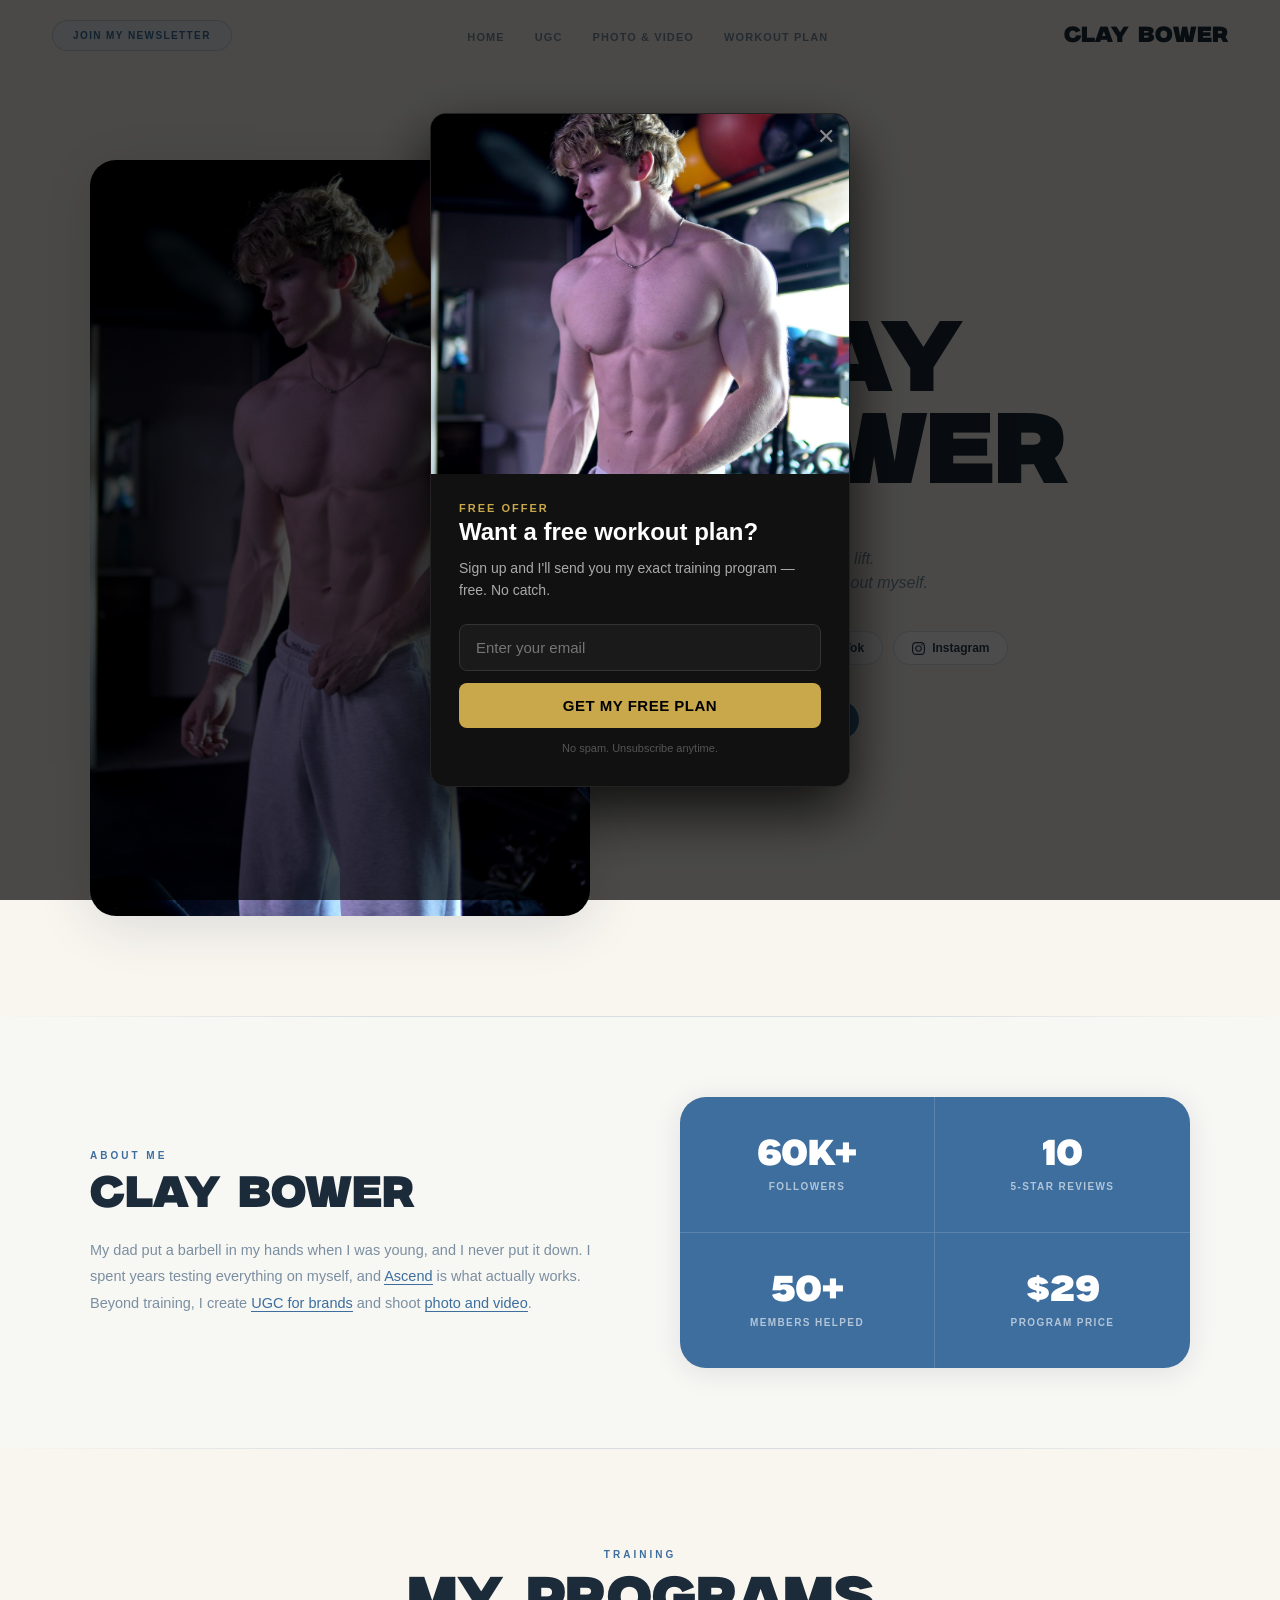
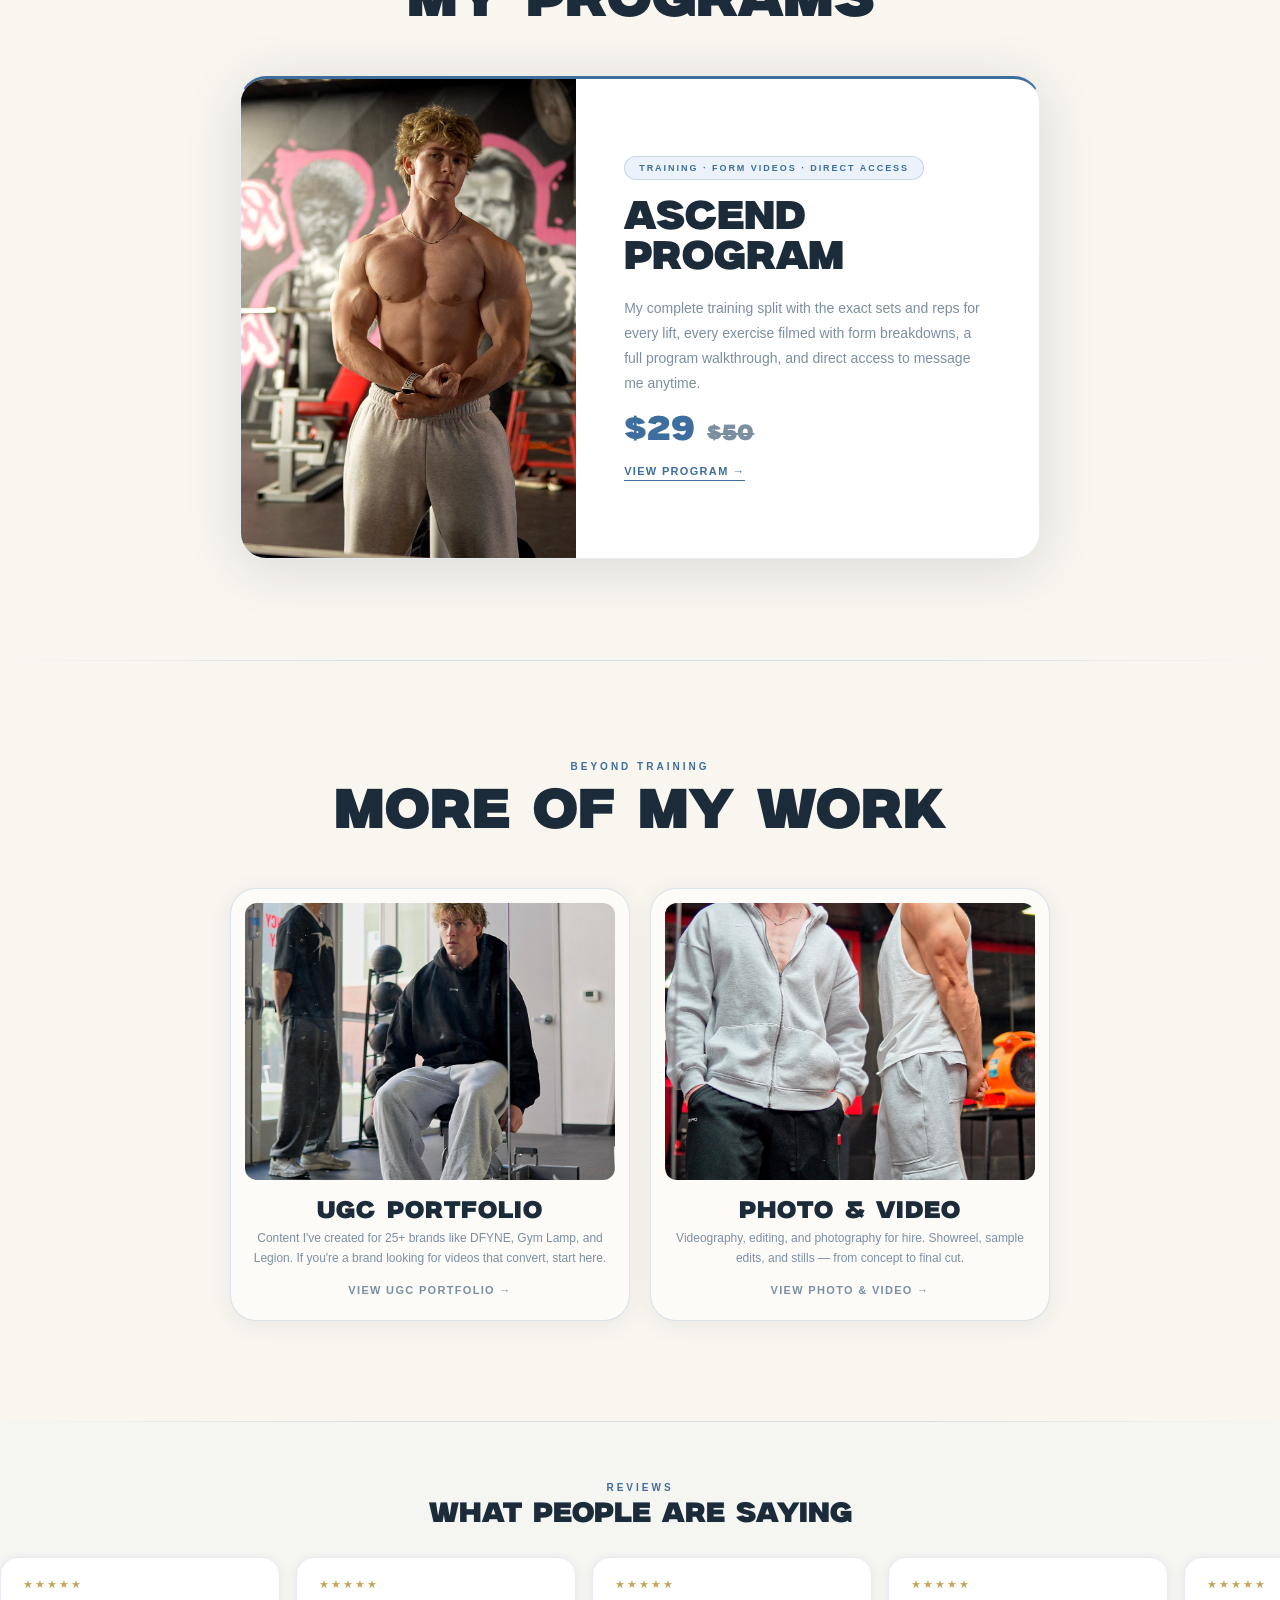
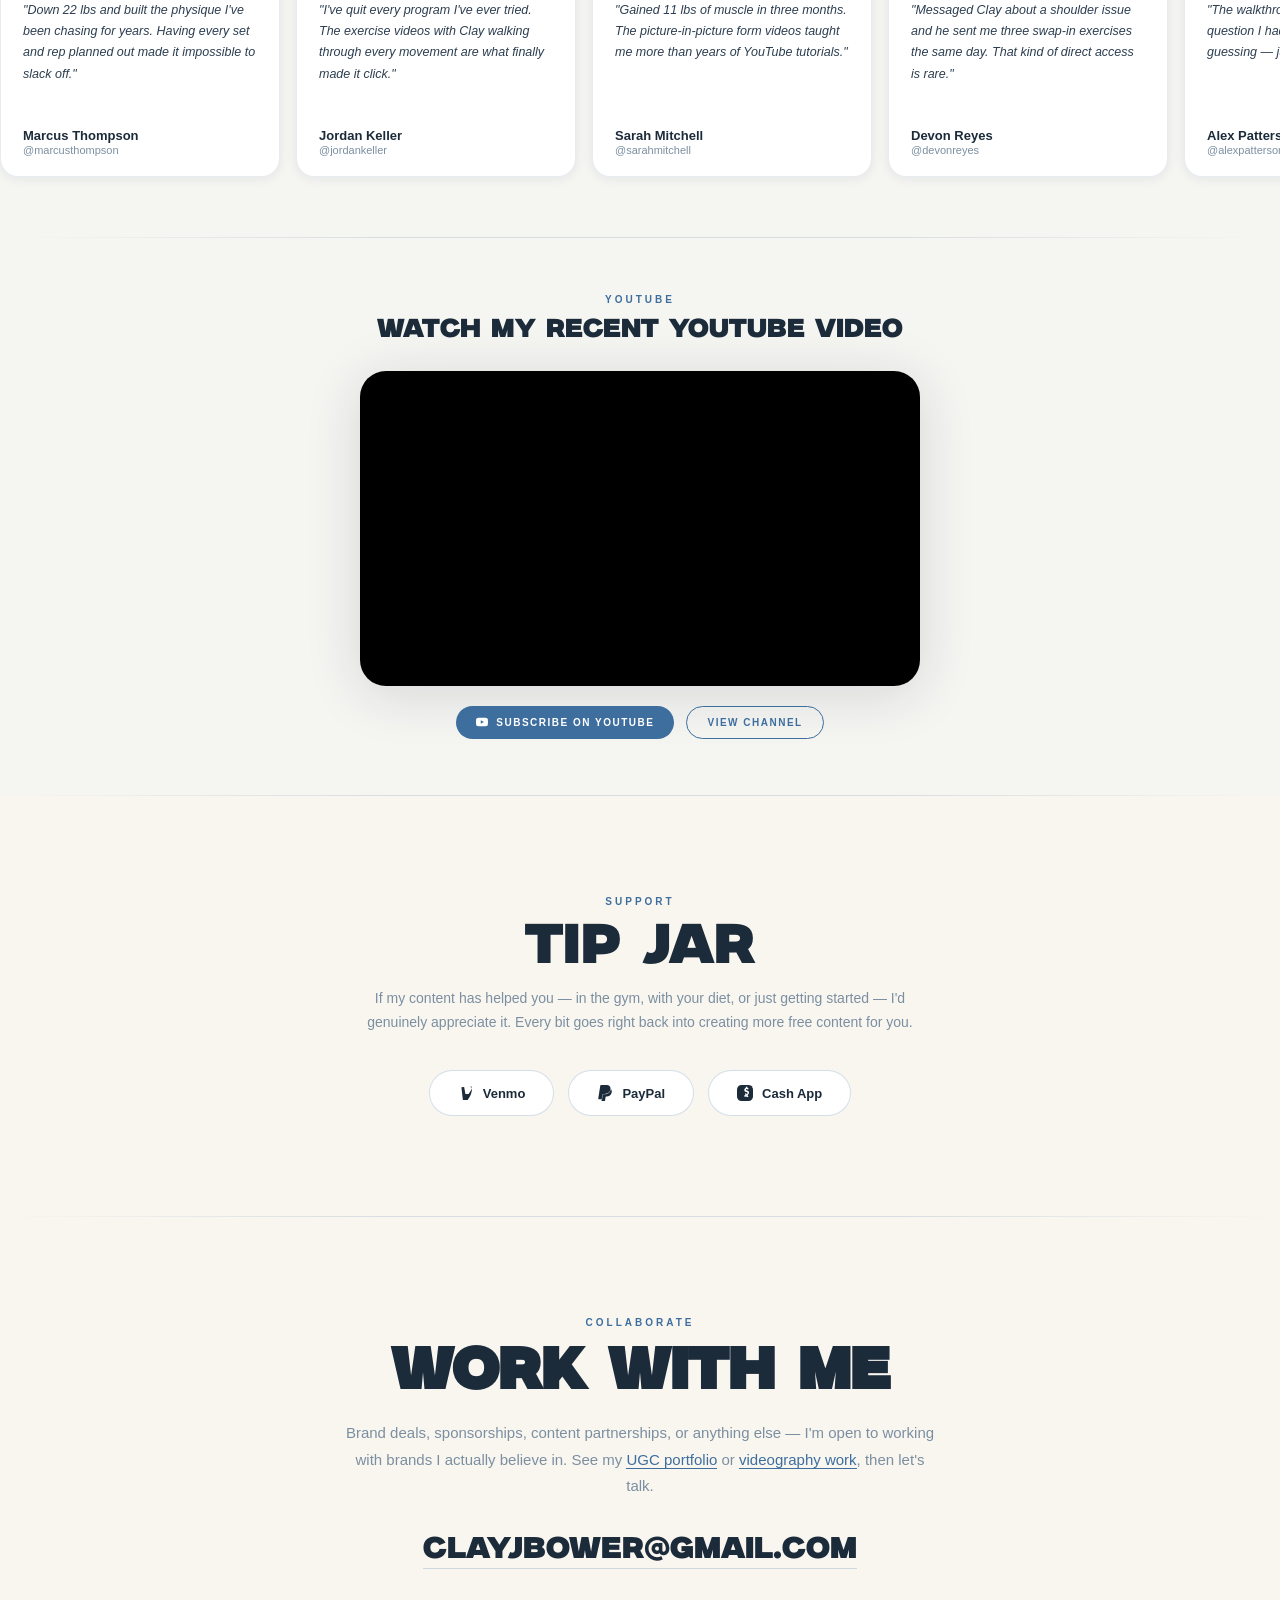
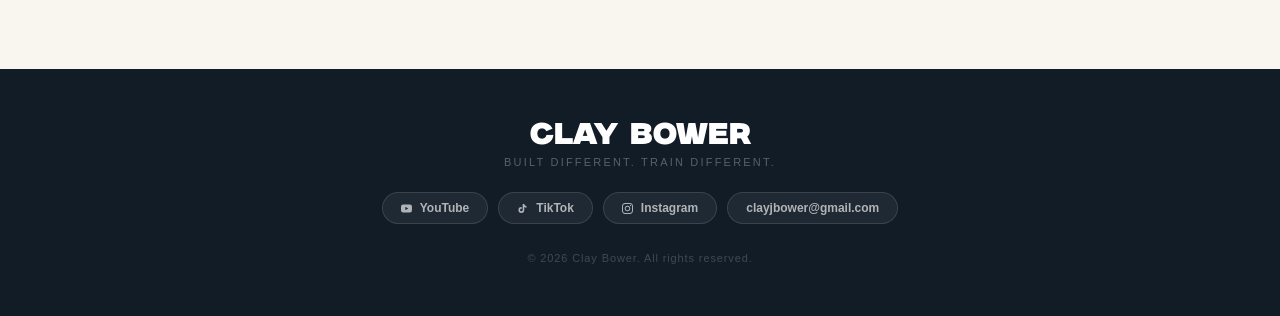
==== index.html @ e4134022 "Simplify homepage nav to page links and showcase side pages - Nav is now 4 unambiguous page links: H" ====
<!DOCTYPE html>
<html lang="en">
<head>
  <!-- Google tag (gtag.js) -->
  <script async src="https://www.googletagmanager.com/gtag/js?id=G-HXP9KEQV2J"></script>
  <script>
    window.dataLayer = window.dataLayer || [];
    function gtag(){dataLayer.push(arguments);}
    gtag('js', new Date());
    gtag('config', 'G-HXP9KEQV2J');
  </script>
  <meta charset="UTF-8" />
  <meta name="viewport" content="width=device-width, initial-scale=1.0" />
  <title>Clay Bower</title>
  <link rel="stylesheet" href="css/home.css" />
  <!-- Umami Analytics — tracks visitors for the Mission Control dashboard -->
  <script defer src="https://cloud.umami.is/script.js" data-website-id="47e87197-86d9-484c-b3bd-1bc6d7f58949"></script>
</head>
<body>

<!-- ══ NEWSLETTER MODAL ══ -->
<div class="modal-overlay" id="newsletter-modal">
  <div class="modal">
    <span class="modal-close" id="modal-close">&times;</span>
    <h3>Join the List</h3>
    <p>Get training tips, program updates, and early access to everything I drop — straight to your inbox.</p>
    <form class="modal-form" id="newsletter-form">
      <input type="text" id="nl-name" placeholder="First name" required />
      <input type="email" id="nl-email" placeholder="Email address" required />
      <button type="submit" class="btn" id="nl-btn">Subscribe Free</button>
    </form>
  </div>
</div>

<!-- ══ NAV ══ -->
<nav id="nav">
  <button class="nav-newsletter" id="newsletter-btn">Join My Newsletter</button>
  <ul class="nav-links" id="nav-links">
    <li><a href="index.html">Home</a></li>
    <li><a href="ugc.html">UGC</a></li>
    <li><a href="work.html">Photo &amp; Video</a></li>
    <li><a href="ascend.html">Workout Plan</a></li>
  </ul>
  <a href="index.html" class="nav-logo">Clay Bower</a>
  <button class="nav-hamburger" id="nav-hamburger" aria-label="Menu">
    <span></span><span></span><span></span>
  </button>
</nav>

<!-- ══ HERO ══ -->
<section id="hero">
  <div class="hero-grid">

    <div class="hero-photo-wrap" id="hero-photo-wrap">
      <div class="hero-photo" id="hero-photo">
        <img src="images/clay-portrait.jpeg" alt="Clay Bower" />
      </div>
    </div>

    <div class="hero-text">
      <h1 class="hero-name">Clay<br>Bower</h1>
      <div class="hero-divider"></div>
      <p class="hero-tagline"><em>My dad taught me how to lift.<br>Everything else, I figured out myself.</em></p>
      <div class="hero-socials">
        <a href="https://youtube.com/@clayjbower" class="social-pill" target="_blank" rel="noopener">
          <svg width="13" height="13" fill="currentColor" viewBox="0 0 24 24"><path d="M23.498 6.186a3.016 3.016 0 0 0-2.122-2.136C19.505 3.545 12 3.545 12 3.545s-7.505 0-9.377.505A3.017 3.017 0 0 0 .502 6.186C0 8.07 0 12 0 12s0 3.93.502 5.814a3.016 3.016 0 0 0 2.122 2.136c1.871.505 9.376.505 9.376.505s7.505 0 9.377-.505a3.015 3.015 0 0 0 2.122-2.136C24 15.93 24 12 24 12s0-3.93-.502-5.814zM9.545 15.568V8.432L15.818 12l-6.273 3.568z"/></svg>
          YouTube
        </a>
        <a href="https://tiktok.com/@clayjbower" class="social-pill" target="_blank" rel="noopener">
          <svg width="13" height="13" fill="currentColor" viewBox="0 0 24 24"><path d="M19.59 6.69a4.83 4.83 0 0 1-3.77-4.25V2h-3.45v13.67a2.89 2.89 0 0 1-2.88 2.5 2.89 2.89 0 0 1-2.89-2.89 2.89 2.89 0 0 1 2.89-2.89c.28 0 .54.04.79.1V9.01a6.32 6.32 0 0 0-.79-.05 6.34 6.34 0 0 0-6.34 6.34 6.34 6.34 0 0 0 6.34 6.34 6.34 6.34 0 0 0 6.33-6.34V8.69a8.18 8.18 0 0 0 4.78 1.52V6.78a4.85 4.85 0 0 1-1.01-.09z"/></svg>
          TikTok
        </a>
        <a href="https://instagram.com/clayb0wer" class="social-pill" target="_blank" rel="noopener">
          <svg width="13" height="13" fill="currentColor" viewBox="0 0 24 24"><path d="M12 2.163c3.204 0 3.584.012 4.85.07 3.252.148 4.771 1.691 4.919 4.919.058 1.265.069 1.645.069 4.849 0 3.205-.012 3.584-.069 4.849-.149 3.225-1.664 4.771-4.919 4.919-1.266.058-1.644.07-4.85.07-3.204 0-3.584-.012-4.849-.07-3.26-.149-4.771-1.699-4.919-4.92-.058-1.265-.07-1.644-.07-4.849 0-3.204.013-3.583.07-4.849.149-3.227 1.664-4.771 4.919-4.919 1.266-.057 1.645-.069 4.849-.069zm0-2.163c-3.259 0-3.667.014-4.947.072-4.358.2-6.78 2.618-6.98 6.98-.059 1.281-.073 1.689-.073 4.948 0 3.259.014 3.668.072 4.948.2 4.358 2.618 6.78 6.98 6.98 1.281.058 1.689.072 4.948.072 3.259 0 3.668-.014 4.948-.072 4.354-.2 6.782-2.618 6.979-6.98.059-1.28.073-1.689.073-4.948 0-3.259-.014-3.667-.072-4.947-.196-4.354-2.617-6.78-6.979-6.98-1.281-.059-1.69-.073-4.949-.073zm0 5.838c-3.403 0-6.162 2.759-6.162 6.162s2.759 6.163 6.162 6.163 6.162-2.759 6.162-6.163c0-3.403-2.759-6.162-6.162-6.162zm0 10.162c-2.209 0-4-1.791-4-4 0-2.209 1.791-4 4-4s4 1.791 4 4c0 2.21-1.791 4-4 4zm6.406-11.845c-.796 0-1.441.645-1.441 1.44s.645 1.44 1.441 1.44c.795 0 1.439-.645 1.439-1.44s-.644-1.44-1.439-1.44z"/></svg>
          Instagram
        </a>
      </div>
      <a href="ascend.html" class="btn">View My Program</a>
    </div>

  </div>
</section>

<!-- ══ ABOUT ══ -->
<hr class="section-divider" />
<section id="about">
  <div class="about-inner">
    <!-- Left: text -->
    <div>
      <p class="eyebrow">About Me</p>
      <h2 class="section-title">Clay Bower</h2>
      <p class="about-body">
        My dad put a barbell in my hands when I was young, and I never put it down. I spent years testing everything on myself, and <a href="ascend.html" style="color:var(--blue);border-bottom:1px solid var(--blue);">Ascend</a> is what actually works. Beyond training, I create <a href="ugc.html" style="color:var(--blue);border-bottom:1px solid var(--blue);">UGC for brands</a> and shoot <a href="work.html" style="color:var(--blue);border-bottom:1px solid var(--blue);">photo and video</a>.
      </p>
    </div>
    <!-- Right: stats card -->
    <div class="stats-card-2x2">
      <div class="stat-item">
        <div class="stat-num">60K+</div>
        <div class="stat-label">Followers</div>
      </div>
      <div class="stat-item">
        <div class="stat-num">10</div>
        <div class="stat-label">5-Star Reviews</div>
      </div>
      <div class="stat-item">
        <div class="stat-num">50+</div>
        <div class="stat-label">Members Helped</div>
      </div>
      <div class="stat-item">
        <div class="stat-num">$29</div>
        <div class="stat-label">Program Price</div>
      </div>
    </div>
  </div>
</section>

<hr class="section-divider" />
<!-- ══ PROGRAMS ══ -->
<section id="programs">
  <div class="section-header">
    <p class="eyebrow">Training</p>
    <h2 class="section-title">My Programs</h2>
  </div>

  <a href="ascend.html" class="program-card" id="program-card">
    <div class="program-card-img">
      <img src="images/clay-program.jpeg" alt="Ascend Program" />
    </div>
    <div class="program-card-body">
      <span class="program-badge">Training · Form Videos · Direct Access</span>
      <div class="program-name">Ascend<br>Program</div>
      <p class="program-desc">My complete training split with the exact sets and reps for every lift, every exercise filmed with form breakdowns, a full program walkthrough, and direct access to message me anytime.</p>
      <div class="program-pricing">
        <span class="program-price-new">$29</span>
        <span class="program-price-old">$50</span>
      </div>
      <span class="program-cta-link">View Program →</span>
    </div>
  </a>
</section>

<hr class="section-divider" />
<!-- ══ MORE OF MY WORK (side pages) ══ -->
<section id="codes">
  <div class="section-header">
    <p class="eyebrow">Beyond Training</p>
    <h2 class="section-title">More Of My Work</h2>
  </div>

  <div class="codes-grid">
    <a href="ugc.html" class="code-card">
      <div class="code-card-photo" style="aspect-ratio: 4 / 3; overflow: hidden;">
        <img src="images/clay-dfyne.jpeg" alt="UGC content for brands" style="height: 100%; object-fit: cover;" />
      </div>
      <div class="code-card-body">
        <div class="code-brand">UGC Portfolio</div>
        <p class="code-desc">Content I've created for 25+ brands like DFYNE, Gym Lamp, and Legion. If you're a brand looking for videos that convert, start here.</p>
        <span class="code-shop-link">View UGC Portfolio →</span>
      </div>
    </a>

    <a href="work.html" class="code-card">
      <div class="code-card-photo" style="aspect-ratio: 4 / 3; overflow: hidden;">
        <img src="images/still-09.jpg" alt="Photography and video editing" style="height: 100%; object-fit: cover;" />
      </div>
      <div class="code-card-body">
        <div class="code-brand">Photo &amp; Video</div>
        <p class="code-desc">Videography, editing, and photography for hire. Showreel, sample edits, and stills — from concept to final cut.</p>
        <span class="code-shop-link">View Photo &amp; Video →</span>
      </div>
    </a>
  </div>
</section>

<hr class="section-divider" />
<!-- ══ TESTIMONIALS ══ -->
<section id="testimonials">
  <div class="testimonials-header">
    <p class="eyebrow">Reviews</p>
    <h2 class="section-title">What People Are Saying</h2>
  </div>

  <div class="testi-track">
    <div class="testi-card">
      <div class="testi-stars">★★★★★</div>
      <p class="testi-text">"Down 22 lbs and built the physique I've been chasing for years. Having every set and rep planned out made it impossible to slack off."</p>
      <div class="testi-author">
        <div>
          <div class="testi-name">Marcus Thompson</div>
          <div class="testi-handle">@marcusthompson</div>
        </div>
      </div>
    </div>
    <div class="testi-card">
      <div class="testi-stars">★★★★★</div>
      <p class="testi-text">"I've quit every program I've ever tried. The exercise videos with Clay walking through every movement are what finally made it click."</p>
      <div class="testi-author">
        <div>
          <div class="testi-name">Jordan Keller</div>
          <div class="testi-handle">@jordankeller</div>
        </div>
      </div>
    </div>
    <div class="testi-card">
      <div class="testi-stars">★★★★★</div>
      <p class="testi-text">"Gained 11 lbs of muscle in three months. The picture-in-picture form videos taught me more than years of YouTube tutorials."</p>
      <div class="testi-author">
        <div>
          <div class="testi-name">Sarah Mitchell</div>
          <div class="testi-handle">@sarahmitchell</div>
        </div>
      </div>
    </div>
    <div class="testi-card">
      <div class="testi-stars">★★★★★</div>
      <p class="testi-text">"Messaged Clay about a shoulder issue and he sent me three swap-in exercises the same day. That kind of direct access is rare."</p>
      <div class="testi-author">
        <div>
          <div class="testi-name">Devon Reyes</div>
          <div class="testi-handle">@devonreyes</div>
        </div>
      </div>
    </div>
    <div class="testi-card">
      <div class="testi-stars">★★★★★</div>
      <p class="testi-text">"The walkthrough video answered every question I had before I even started. No guessing — just execute the plan."</p>
      <div class="testi-author">
        <div>
          <div class="testi-name">Alex Patterson</div>
          <div class="testi-handle">@alexpatterson</div>
        </div>
      </div>
    </div>
    <div class="testi-card">
      <div class="testi-stars">★★★★★</div>
      <p class="testi-text">"Best money I've spent on fitness. The split is dialed in and the form videos make it bulletproof. My lifts went up every week."</p>
      <div class="testi-author">
        <div>
          <div class="testi-name">Brittany Walsh</div>
          <div class="testi-handle">@brittanywalsh</div>
        </div>
      </div>
    </div>
    <div class="testi-card">
      <div class="testi-stars">★★★★★</div>
      <p class="testi-text">"Followed it for 8 weeks and my friends wouldn't stop asking what changed. The structure is what made the difference."</p>
      <div class="testi-author">
        <div>
          <div class="testi-name">Tyler Sanders</div>
          <div class="testi-handle">@tylersanders</div>
        </div>
      </div>
    </div>
    <div class="testi-card">
      <div class="testi-stars">★★★★★</div>
      <p class="testi-text">"Clear, simple, effective. Knowing exactly what sets and reps to hit each session removed every excuse I used to make."</p>
      <div class="testi-author">
        <div>
          <div class="testi-name">Nate Hollis</div>
          <div class="testi-handle">@natehollis</div>
        </div>
      </div>
    </div>
    <!-- Duplicate for seamless loop -->
    <div class="testi-card">
      <div class="testi-stars">★★★★★</div>
      <p class="testi-text">"Down 22 lbs and built the physique I've been chasing for years. Having every set and rep planned out made it impossible to slack off."</p>
      <div class="testi-author">
        <div>
          <div class="testi-name">Marcus Thompson</div>
          <div class="testi-handle">@marcusthompson</div>
        </div>
      </div>
    </div>
    <div class="testi-card">
      <div class="testi-stars">★★★★★</div>
      <p class="testi-text">"I've quit every program I've ever tried. The exercise videos with Clay walking through every movement are what finally made it click."</p>
      <div class="testi-author">
        <div>
          <div class="testi-name">Jordan Keller</div>
          <div class="testi-handle">@jordankeller</div>
        </div>
      </div>
    </div>
    <div class="testi-card">
      <div class="testi-stars">★★★★★</div>
      <p class="testi-text">"Gained 11 lbs of muscle in three months. The picture-in-picture form videos taught me more than years of YouTube tutorials."</p>
      <div class="testi-author">
        <div>
          <div class="testi-name">Sarah Mitchell</div>
          <div class="testi-handle">@sarahmitchell</div>
        </div>
      </div>
    </div>
    <div class="testi-card">
      <div class="testi-stars">★★★★★</div>
      <p class="testi-text">"Messaged Clay about a shoulder issue and he sent me three swap-in exercises the same day. That kind of direct access is rare."</p>
      <div class="testi-author">
        <div>
          <div class="testi-name">Devon Reyes</div>
          <div class="testi-handle">@devonreyes</div>
        </div>
      </div>
    </div>
    <div class="testi-card">
      <div class="testi-stars">★★★★★</div>
      <p class="testi-text">"The walkthrough video answered every question I had before I even started. No guessing — just execute the plan."</p>
      <div class="testi-author">
        <div>
          <div class="testi-name">Alex Patterson</div>
          <div class="testi-handle">@alexpatterson</div>
        </div>
      </div>
    </div>
    <div class="testi-card">
      <div class="testi-stars">★★★★★</div>
      <p class="testi-text">"Best money I've spent on fitness. The split is dialed in and the form videos make it bulletproof. My lifts went up every week."</p>
      <div class="testi-author">
        <div>
          <div class="testi-name">Brittany Walsh</div>
          <div class="testi-handle">@brittanywalsh</div>
        </div>
      </div>
    </div>
    <div class="testi-card">
      <div class="testi-stars">★★★★★</div>
      <p class="testi-text">"Followed it for 8 weeks and my friends wouldn't stop asking what changed. The structure is what made the difference."</p>
      <div class="testi-author">
        <div>
          <div class="testi-name">Tyler Sanders</div>
          <div class="testi-handle">@tylersanders</div>
        </div>
      </div>
    </div>
    <div class="testi-card">
      <div class="testi-stars">★★★★★</div>
      <p class="testi-text">"Clear, simple, effective. Knowing exactly what sets and reps to hit each session removed every excuse I used to make."</p>
      <div class="testi-author">
        <div>
          <div class="testi-name">Nate Hollis</div>
          <div class="testi-handle">@natehollis</div>
        </div>
      </div>
    </div>
  </div>
</section>

<hr class="section-divider" />
<!-- ══ YOUTUBE ══ -->
<section id="watch">
  <div class="section-header">
    <p class="eyebrow">YouTube</p>
    <h2 class="section-title">Watch My Recent YouTube Video</h2>
  </div>

  <div class="video-wrap">
    <iframe
      src="https://www.youtube.com/embed/DhoIieo6TM8?start=31&autoplay=1&mute=1&rel=0&modestbranding=1"
      allow="accelerometer; autoplay; clipboard-write; encrypted-media; gyroscope; picture-in-picture"
      allowfullscreen>
    </iframe>
  </div>

  <div class="video-actions">
    <a href="https://youtube.com/@clayjbower" class="btn" target="_blank" rel="noopener">
      <svg width="12" height="12" fill="currentColor" viewBox="0 0 24 24"><path d="M23.498 6.186a3.016 3.016 0 0 0-2.122-2.136C19.505 3.545 12 3.545 12 3.545s-7.505 0-9.377.505A3.017 3.017 0 0 0 .502 6.186C0 8.07 0 12 0 12s0 3.93.502 5.814a3.016 3.016 0 0 0 2.122 2.136c1.871.505 9.376.505 9.376.505s7.505 0 9.377-.505a3.015 3.015 0 0 0 2.122-2.136C24 15.93 24 12 24 12s0-3.93-.502-5.814zM9.545 15.568V8.432L15.818 12l-6.273 3.568z"/></svg>
      Subscribe on YouTube
    </a>
    <a href="https://youtube.com/@clayjbower" class="btn btn-outline" target="_blank" rel="noopener">View Channel</a>
  </div>
</section>

<hr class="section-divider" />
<!-- ══ TIP JAR ══ -->
<section id="tip-jar">
  <div class="tip-jar-inner">
    <p class="eyebrow">Support</p>
    <h2 class="section-title">Tip Jar</h2>
    <p class="tip-jar-sub">If my content has helped you — in the gym, with your diet, or just getting started — I'd genuinely appreciate it. Every bit goes right back into creating more free content for you.</p>
    <div class="tip-buttons">
      <a href="https://venmo.com/claybower" class="tip-btn" target="_blank" rel="noopener">
        <svg width="16" height="16" fill="currentColor" viewBox="0 0 24 24"><path d="M19.79 1.604c.42.703.604 1.427.604 2.34 0 2.913-2.487 6.705-4.508 9.37H11.16L9.196 2.98l-4.1.394L7.33 22.396h7.107c3.16-4.02 6.295-10.262 6.295-14.49 0-2.47-.7-4.13-1.9-5.422z"/></svg>
        Venmo
      </a>
      <a href="https://paypal.me/claybower" class="tip-btn" target="_blank" rel="noopener">
        <svg width="16" height="16" fill="currentColor" viewBox="0 0 24 24"><path d="M7.076 21.337H2.47a.641.641 0 0 1-.633-.74L4.944.901C5.026.382 5.474 0 5.998 0h7.46c2.57 0 4.578.543 5.69 1.81 1.01 1.15 1.304 2.42 1.012 4.287-.023.143-.047.288-.077.437-.983 5.05-4.349 6.797-8.647 6.797h-2.19c-.524 0-.968.382-1.05.9l-1.12 7.106zm14.146-14.42a3.35 3.35 0 0 0-.607-.541c-.013.076-.026.175-.041.254-.93 4.778-4.005 7.201-9.138 7.201h-2.19a.563.563 0 0 0-.556.479l-1.187 7.527h-.506l-.24 1.516a.56.56 0 0 0 .554.647h3.882c.46 0 .85-.334.922-.788.06-.26.76-4.852.816-5.09a.932.932 0 0 1 .923-.788h.58c3.76 0 6.705-1.528 7.565-5.946.36-1.847.174-3.388-.777-4.471z"/></svg>
        PayPal
      </a>
      <a href="https://cash.app/$yuebenjek6" class="tip-btn" target="_blank" rel="noopener">
        <svg width="16" height="16" fill="currentColor" viewBox="0 0 24 24"><path d="M23.59 3.02C22.03 1.18 19.76 0 17.22 0H6.78C3.04 0 0 3.04 0 6.78v10.44C0 20.96 3.04 24 6.78 24h10.44c3.74 0 6.78-3.04 6.78-6.78V6.78c0-1.4-.43-2.7-1.41-3.76zm-6.57 13.3l-.42 1.54c-.04.17-.2.28-.38.26-.88-.09-1.74-.42-2.5-.92-.7.28-1.44.44-2.22.46-.2 0-.37-.14-.4-.34l-.23-1.42c-.04-.22.13-.42.35-.42h.08c.54-.02 1.07-.12 1.56-.3-.42-.44-.78-.94-1.06-1.5-.08-.16-.02-.35.13-.44l1.3-.74c.16-.09.36-.04.46.12.33.54.74.98 1.2 1.3.56-.4.9-1.04.9-1.74 0-.5-.2-.92-.64-1.12-.66-.3-1.82-.38-2.72-.86-1.04-.54-1.5-1.48-1.5-2.58 0-1.56.92-2.86 2.3-3.44l.2-1.42c.04-.2.22-.34.42-.32l1.44.18c.2.02.34.22.3.42l-.18 1.2c.7.16 1.36.46 1.94.9.14.1.16.3.06.44l-.9 1.14c-.12.14-.32.16-.46.04-.44-.34-.96-.56-1.5-.62-.6-.06-1.16.26-1.16.86 0 .44.22.74.62.92.52.22 1.2.32 1.9.56 1.54.52 2.1 1.56 2.1 2.92 0 1.4-.68 2.62-1.76 3.36l.18 1.16c.04.2-.1.4-.3.42l-1.44.2c-.2.02-.38-.1-.42-.3z"/></svg>
        Cash App
      </a>
    </div>
  </div>
</section>

<hr class="section-divider" />
<!-- ══ WORK WITH ME ══ -->
<section id="work-with-me">
  <div class="work-inner">
    <p class="work-eyebrow">Collaborate</p>
    <h2 class="work-title">Work With Me</h2>
    <p class="work-sub">Brand deals, sponsorships, content partnerships, or anything else — I'm open to working with brands I actually believe in. See my <a href="ugc.html" style="color:var(--blue);border-bottom:1px solid var(--blue);">UGC portfolio</a> or <a href="work.html" style="color:var(--blue);border-bottom:1px solid var(--blue);">videography work</a>, then let's talk.</p>
    <a href="mailto:clayjbower@gmail.com" class="work-email">clayjbower@gmail.com</a>
  </div>
</section>

<!-- ══ FOOTER ══ -->
<footer>
  <div class="footer-name">Clay Bower</div>
  <p class="footer-tagline">Built Different. Train Different.</p>
  <div class="footer-socials">
    <a href="https://youtube.com/@clayjbower" class="footer-social-pill" target="_blank" rel="noopener">
      <svg width="11" height="11" fill="currentColor" viewBox="0 0 24 24"><path d="M23.498 6.186a3.016 3.016 0 0 0-2.122-2.136C19.505 3.545 12 3.545 12 3.545s-7.505 0-9.377.505A3.017 3.017 0 0 0 .502 6.186C0 8.07 0 12 0 12s0 3.93.502 5.814a3.016 3.016 0 0 0 2.122 2.136c1.871.505 9.376.505 9.376.505s7.505 0 9.377-.505a3.015 3.015 0 0 0 2.122-2.136C24 15.93 24 12 24 12s0-3.93-.502-5.814zM9.545 15.568V8.432L15.818 12l-6.273 3.568z"/></svg>
      YouTube
    </a>
    <a href="https://tiktok.com/@clayjbower" class="footer-social-pill" target="_blank" rel="noopener">
      <svg width="11" height="11" fill="currentColor" viewBox="0 0 24 24"><path d="M19.59 6.69a4.83 4.83 0 0 1-3.77-4.25V2h-3.45v13.67a2.89 2.89 0 0 1-2.88 2.5 2.89 2.89 0 0 1-2.89-2.89 2.89 2.89 0 0 1 2.89-2.89c.28 0 .54.04.79.1V9.01a6.32 6.32 0 0 0-.79-.05 6.34 6.34 0 0 0-6.34 6.34 6.34 6.34 0 0 0 6.34 6.34 6.34 6.34 0 0 0 6.33-6.34V8.69a8.18 8.18 0 0 0 4.78 1.52V6.78a4.85 4.85 0 0 1-1.01-.09z"/></svg>
      TikTok
    </a>
    <a href="https://instagram.com/clayb0wer" class="footer-social-pill" target="_blank" rel="noopener">
      <svg width="11" height="11" fill="currentColor" viewBox="0 0 24 24"><path d="M12 2.163c3.204 0 3.584.012 4.85.07 3.252.148 4.771 1.691 4.919 4.919.058 1.265.069 1.645.069 4.849 0 3.205-.012 3.584-.069 4.849-.149 3.225-1.664 4.771-4.919 4.919-1.266.058-1.644.07-4.85.07-3.204 0-3.584-.012-4.849-.07-3.26-.149-4.771-1.699-4.919-4.92-.058-1.265-.07-1.644-.07-4.849 0-3.204.013-3.583.07-4.849.149-3.227 1.664-4.771 4.919-4.919 1.266-.057 1.645-.069 4.849-.069zm0-2.163c-3.259 0-3.667.014-4.947.072-4.358.2-6.78 2.618-6.98 6.98-.059 1.281-.073 1.689-.073 4.948 0 3.259.014 3.668.072 4.948.2 4.358 2.618 6.78 6.98 6.98 1.281.058 1.689.072 4.948.072 3.259 0 3.668-.014 4.948-.072 4.354-.2 6.782-2.618 6.979-6.98.059-1.28.073-1.689.073-4.948 0-3.259-.014-3.667-.072-4.947-.196-4.354-2.617-6.78-6.979-6.98-1.281-.059-1.69-.073-4.949-.073zm0 5.838c-3.403 0-6.162 2.759-6.162 6.162s2.759 6.163 6.162 6.163 6.162-2.759 6.162-6.163c0-3.403-2.759-6.162-6.162-6.162zm0 10.162c-2.209 0-4-1.791-4-4 0-2.209 1.791-4 4-4s4 1.791 4 4c0 2.21-1.791 4-4 4zm6.406-11.845c-.796 0-1.441.645-1.441 1.44s.645 1.44 1.441 1.44c.795 0 1.439-.645 1.439-1.44s-.644-1.44-1.439-1.44z"/></svg>
      Instagram
    </a>
    <a href="mailto:clayjbower@gmail.com" class="footer-social-pill">clayjbower@gmail.com</a>
  </div>
  <p class="footer-copy">&copy; 2026 Clay Bower. All rights reserved.</p>
</footer>

<!-- Klaviyo tracking -->
<script async type='text/javascript' src='https://static.klaviyo.com/onsite/js/klaviyo.js?company_id=WL29v8'></script>

<script>
  /* ── Nav scroll ── */
  const nav = document.getElementById('nav')
  window.addEventListener('scroll', () => {
    nav.classList.toggle('scrolled', window.scrollY > 50)
  }, { passive: true })

  /* ── Mobile hamburger ── */
  const hamburger = document.getElementById('nav-hamburger')
  const navLinks = document.getElementById('nav-links')
  if (hamburger) {
    hamburger.addEventListener('click', () => {
      nav.classList.toggle('nav-open')
    })
    navLinks.querySelectorAll('a').forEach(link => {
      link.addEventListener('click', () => {
        nav.classList.remove('nav-open')
      })
    })
  }

  /* ── Newsletter modal ── */
  const modal = document.getElementById('newsletter-modal')
  document.getElementById('newsletter-btn').addEventListener('click', () => {
    modal.classList.add('open')
  })
  document.getElementById('modal-close').addEventListener('click', () => {
    modal.classList.remove('open')
  })
  modal.addEventListener('click', e => {
    if (e.target === modal) modal.classList.remove('open')
  })

  /* ── Klaviyo newsletter subscribe ── */
  document.getElementById('newsletter-form').addEventListener('submit', async (e) => {
    e.preventDefault()
    const btn = document.getElementById('nl-btn')
    const name = document.getElementById('nl-name').value.trim()
    const email = document.getElementById('nl-email').value.trim()
    if (!email) return

    btn.textContent = 'Subscribing...'
    btn.disabled = true

    try {
      await fetch('https://a.klaviyo.com/client/subscriptions/?company_id=WL29v8', {
        method: 'POST',
        headers: {
          'Content-Type': 'application/json',
          'revision': '2024-02-15'
        },
        body: JSON.stringify({
          data: {
            type: 'subscription',
            attributes: {
              profile: {
                data: {
                  type: 'profile',
                  attributes: {
                    email: email,
                    first_name: name
                  }
                }
              },
              custom_source: 'Website Newsletter'
            },
            relationships: {
              list: {
                data: {
                  type: 'list',
                  id: 'WwNds2'
                }
              }
            }
          }
        })
      })
      btn.textContent = 'You\'re in!'
      btn.style.background = '#2a6e36'
      setTimeout(() => {
        modal.classList.remove('open')
        btn.textContent = 'Subscribe Free'
        btn.style.background = ''
        btn.disabled = false
        document.getElementById('nl-name').value = ''
        document.getElementById('nl-email').value = ''
      }, 2000)
    } catch (err) {
      btn.textContent = 'Try again'
      btn.style.background = '#c0392b'
      btn.disabled = false
      setTimeout(() => {
        btn.textContent = 'Subscribe Free'
        btn.style.background = ''
      }, 2000)
    }
  })

  /* ── Hero photo parallax (gentle translate, no tilt) ── */
  const heroPhoto = document.getElementById('hero-photo')
  if (heroPhoto) {
    document.addEventListener('mousemove', e => {
      const dx = (e.clientX / window.innerWidth - 0.5)
      const dy = (e.clientY / window.innerHeight - 0.5)
      heroPhoto.style.transform = `translate(${dx * 14}px, ${dy * 10}px)`
    }, { passive: true })
    document.addEventListener('mouseleave', () => {
      heroPhoto.style.transform = ''
    })
  }

  /* ── Program card 3D tilt ── */
  const card = document.getElementById('program-card')
  if (card) {
    card.addEventListener('mousemove', e => {
      const rect = card.getBoundingClientRect()
      const x = (e.clientX - rect.left) / rect.width - 0.5
      const y = (e.clientY - rect.top) / rect.height - 0.5
      card.style.transform = `perspective(900px) rotateY(${x * 8}deg) rotateX(${-y * 5}deg) scale(1.01)`
    })
    card.addEventListener('mouseleave', () => {
      card.style.transform = ''
    })
  }

  /* ── Copy code ── */
  function copyCode(btn) {
    const code = btn.dataset.code
    const hint = btn.querySelector('.code-copy-hint')
    navigator.clipboard.writeText(code).then(() => {
      btn.classList.add('copied')
      hint.textContent = 'Copied!'
      setTimeout(() => {
        btn.classList.remove('copied')
        hint.textContent = 'Tap to copy'
      }, 2200)
    })
  }
</script>

<!-- Klaviyo onsite tracking -->
<script async type="text/javascript" src="https://static.klaviyo.com/onsite/js/klaviyo.js?company_id=WL29v8"></script>

<!-- ── Free Plan Popup ── -->
<div id="cb-popup-overlay" style="display:none;position:fixed;inset:0;background:rgba(0,0,0,.7);z-index:9999;align-items:center;justify-content:center;padding:16px;">
  <div id="cb-popup" style="background:#111;border:1px solid #222;border-radius:16px;max-width:420px;width:100%;overflow:hidden;position:relative;box-shadow:0 24px 60px rgba(0,0,0,.8);animation:cbFadeIn .35s ease;">
    <!-- Close -->
    <button onclick="cbClosePopup()" style="position:absolute;top:12px;right:14px;background:none;border:none;color:#888;font-size:22px;cursor:pointer;line-height:1;z-index:2;">&#x2715;</button>

    <!-- Photo -->
    <div style="width:100%;height:360px;overflow:hidden;background:#000;">
      <img src="images/clay-portrait.jpeg" alt="Clay Bower" style="width:100%;height:100%;object-fit:cover;object-position:center 15%;">
    </div>

    <!-- Content -->
    <div style="padding:28px 28px 32px;">
      <p style="margin:0 0 4px;font-size:11px;letter-spacing:2px;color:#c8a84b;font-weight:700;text-transform:uppercase;">FREE OFFER</p>
      <h2 style="margin:0 0 10px;font-size:24px;font-weight:900;color:#fff;line-height:1.2;">Want a free workout plan?</h2>
      <p style="margin:0 0 22px;font-size:14px;color:#aaa;line-height:1.6;">Sign up and I'll send you my exact training program — free. No catch.</p>

      <form id="cb-popup-form" onsubmit="cbSubmitPopup(event)" style="display:flex;flex-direction:column;gap:12px;">
        <input id="cb-popup-email" type="email" placeholder="Enter your email" required
          style="padding:14px 16px;border-radius:8px;border:1px solid #333;background:#1a1a1a;color:#fff;font-size:15px;outline:none;width:100%;box-sizing:border-box;">
        <button type="submit"
          style="padding:14px;background:#c8a84b;color:#000;font-weight:800;font-size:15px;letter-spacing:.5px;border:none;border-radius:8px;cursor:pointer;text-transform:uppercase;">
          GET MY FREE PLAN
        </button>
      </form>
      <p id="cb-popup-success" style="display:none;margin:12px 0 0;text-align:center;color:#c8a84b;font-weight:600;">You're in! Check your inbox.</p>
      <p style="margin:14px 0 0;font-size:11px;color:#555;text-align:center;">No spam. Unsubscribe anytime.</p>
    </div>
  </div>
</div>

<style>
@keyframes cbFadeIn { from { opacity:0; transform:scale(.95); } to { opacity:1; transform:scale(1); } }
#cb-popup-overlay.cb-visible { display:flex !important; }
#cb-popup-email:focus { border-color:#c8a84b; }
/* Hide Klaviyo's FREE SHIPPING teaser bubble */
.kl-teaser-XQDiUk { display:none !important; }
</style>

<script>
// Kill Klaviyo teaser bubble the moment it's injected into the DOM
(function() {
  function hideKlaviyoTeaser() {
    document.querySelectorAll(
      '[class*="teaser"], [id*="teaser"], [class*="kl-teaser"], ' +
      '[data-testid*="teaser"], iframe[title*="Klaviyo"]'
    ).forEach(function(el) {
      // Only target Klaviyo elements (check parent or nearby Klaviyo markers)
      if (el.id && el.id.startsWith('klaviyo')) { el.style.display = 'none'; return; }
      if (el.closest && el.closest('[id^="klaviyo"]')) { el.style.display = 'none'; return; }
      if (el.className && /teaser/i.test(el.className)) { el.style.display = 'none'; }
    });
    // Also nuke by text content — the "FREE SHIPPING" bubble
    document.querySelectorAll('div, button, span').forEach(function(el) {
      if (el.children.length === 0 && /free.?shipping/i.test(el.textContent)) {
        var parent = el.parentElement;
        while (parent && parent !== document.body) {
          if (parent.style && (parent.style.position === 'fixed' || window.getComputedStyle(parent).position === 'fixed')) {
            parent.style.display = 'none';
            break;
          }
          parent = parent.parentElement;
        }
      }
    });
  }

  // Run immediately and on every DOM change
  hideKlaviyoTeaser();
  var obs = new MutationObserver(hideKlaviyoTeaser);
  obs.observe(document.documentElement, { childList: true, subtree: true });
})();

(function() {
  var shown = sessionStorage.getItem('cbPopupShown');
  if (shown) return;

  function cbShowPopup() {
    if (sessionStorage.getItem('cbPopupShown')) return;
    var overlay = document.getElementById('cb-popup-overlay');
    overlay.classList.add('cb-visible');
    sessionStorage.setItem('cbPopupShown', '1');
  }

  // Trigger after 20 seconds
  setTimeout(cbShowPopup, 20000);

  // Also trigger at 30% scroll
  window.addEventListener('scroll', function onScroll() {
    var scrolled = window.scrollY / (document.body.scrollHeight - window.innerHeight);
    if (scrolled >= 0.3) { cbShowPopup(); window.removeEventListener('scroll', onScroll); }
  }, { passive: true });

  window.cbClosePopup = function() {
    document.getElementById('cb-popup-overlay').classList.remove('cb-visible');
  };

  // Close on overlay click
  document.getElementById('cb-popup-overlay').addEventListener('click', function(e) {
    if (e.target === this) cbClosePopup();
  });

  window.cbSubmitPopup = function(e) {
    e.preventDefault();
    var email = document.getElementById('cb-popup-email').value;
    var btn = document.querySelector('#cb-popup-form button[type="submit"]');
    btn.textContent = 'Sending…';
    btn.disabled = true;

    // Subscribe to Klaviyo list via client-side API
    fetch('https://a.klaviyo.com/client/subscriptions/?company_id=WL29v8', {
      method: 'POST',
      headers: { 'content-type': 'application/json', 'revision': '2024-02-15' },
      body: JSON.stringify({
        data: {
          type: 'subscription',
          attributes: {
            profile: {
              data: {
                type: 'profile',
                attributes: {
                  email: email
                }
              }
            },
            custom_source: 'Website Popup'
          },
          relationships: {
            list: {
              data: {
                type: 'list',
                id: 'WwNds2'
              }
            }
          }
        }
      })
    })
    .then(function(response) {
      if (!response.ok && response.status !== 202) {
        throw new Error('Klaviyo API error: ' + response.status);
      }
      // Also identify in Klaviyo tracking
      var _learnq = window._learnq || [];
      _learnq.push(['identify', { '$email': email }]);
      document.getElementById('cb-popup-form').style.display = 'none';
      document.getElementById('cb-popup-success').style.display = 'block';
      setTimeout(cbClosePopup, 2500);
    })
    .catch(function(err) {
      console.error('Klaviyo subscribe error:', err);
      btn.textContent = 'Try again';
      btn.disabled = false;
    });
  };
})();
</script>

</body>
</html>
---- css/home.css ----
/* ══════════════════════════════════════════════════════
   CLAY BOWER — HOME PAGE
   ══════════════════════════════════════════════════════ */

@font-face {
  font-family: 'Milker';
  src: url('../fonts/Milker.otf') format('opentype');
  font-weight: normal;
  font-style: normal;
  font-display: swap;
}

:root {
  --font-display: 'Milker', 'Georgia', serif;
  --font-body:    'Helvetica Neue', Helvetica, Arial, sans-serif;

  --cream:        #F9F6F0;
  --cream-deep:   #F0EBE1;
  --bg-secondary: #F5F5F2;
  --bg-transition: #F7F7F4;
  --white:        #FFFFFF;
  --blue:         #3D6E9E;
  --blue-light:   #EBF2F9;
  --blue-dark:    #2A4F72;
  --navy:         #1C2B3A;
  --text:         #2C3E50;
  --text-muted:   #7B8FA1;
  --border:       rgba(61,110,158,0.13);
  --border-mid:   rgba(61,110,158,0.22);

  --shadow-sm:    0 2px 12px rgba(28,43,58,0.07);
  --shadow-md:    0 4px 28px rgba(28,43,58,0.10);
  --shadow-lg:    0 8px 56px rgba(28,43,58,0.14);

  --radius:       18px;
  --radius-lg:    26px;
  --transition:   0.22s ease;
}

*, *::before, *::after { margin: 0; padding: 0; box-sizing: border-box; }
html { scroll-behavior: smooth; }
img { display: block; max-width: 100%; }
a { text-decoration: none; color: inherit; }
button { cursor: pointer; border: none; background: none; font: inherit; }

body {
  font-family: var(--font-body);
  background: var(--cream);
  color: var(--text);
  overflow-x: hidden;
  -webkit-font-smoothing: antialiased;
}

.eyebrow {
  font-size: 10px;
  font-weight: 700;
  letter-spacing: 0.3em;
  text-transform: uppercase;
  color: var(--blue);
  margin-bottom: 12px;
}

.section-title {
  font-family: var(--font-display);
  font-size: clamp(32px, 4.5vw, 56px);
  font-weight: normal;
  color: var(--navy);
  line-height: 1.0;
}

.section-header {
  text-align: center;
  margin-bottom: 48px;
}

.btn {
  display: inline-flex;
  align-items: center;
  justify-content: center;
  gap: 8px;
  background: var(--blue);
  color: var(--white);
  font-family: var(--font-body);
  font-size: 11px;
  font-weight: 700;
  letter-spacing: 0.15em;
  text-transform: uppercase;
  padding: 13px 28px;
  border-radius: 100px;
  transition: transform var(--transition), filter var(--transition), box-shadow var(--transition);
  white-space: nowrap;
  border: none;
  cursor: pointer;
}
.btn:hover {
  transform: scale(1.03) translateY(-1px);
  filter: brightness(0.9);
  box-shadow: 0 6px 20px rgba(61,110,158,0.3);
}
.btn-outline {
  background: transparent;
  color: var(--blue);
  border: 1.5px solid var(--blue);
}
.btn-outline:hover { background: var(--blue); color: white; filter: none; }
.btn-navy { background: var(--navy); }
.btn-red  { background: #FF0000; }
.btn-lg   { padding: 16px 36px; font-size: 12px; }

/* ── Nav ── */
#nav {
  position: fixed;
  top: 0; left: 0; right: 0;
  z-index: 200;
  padding: 20px 52px;
  display: flex;
  align-items: center;
  gap: 32px;
  background: rgba(249,246,240,0.94);
  backdrop-filter: blur(18px);
  -webkit-backdrop-filter: blur(18px);
  border-bottom: 1px solid transparent;
  transition: padding 0.3s, border-color 0.3s, box-shadow 0.3s;
}

#nav.scrolled {
  padding: 13px 52px;
  border-color: var(--border);
  box-shadow: var(--shadow-sm);
}

.nav-logo {
  font-family: var(--font-display);
  font-size: 22px;
  color: var(--navy);
  letter-spacing: 0.01em;
  flex-shrink: 0;
}

.nav-links {
  display: flex;
  align-items: center;
  justify-content: center;
  gap: 30px;
  list-style: none;
  flex: 1;
}

.nav-links a {
  font-size: 11px;
  font-weight: 600;
  letter-spacing: 0.1em;
  text-transform: uppercase;
  color: var(--text-muted);
  transition: color var(--transition);
}
.nav-links a:hover { color: var(--navy); }

.nav-newsletter {
  font-size: 10px;
  font-weight: 700;
  letter-spacing: 0.14em;
  text-transform: uppercase;
  color: var(--blue);
  background: var(--blue-light);
  border: 1.5px solid var(--border-mid);
  border-radius: 100px;
  padding: 9px 20px;
  cursor: pointer;
  transition: background var(--transition), transform var(--transition);
  white-space: nowrap;
  flex-shrink: 0;
}
.nav-newsletter:hover {
  background: var(--blue);
  color: white;
  transform: translateY(-1px);
}

/* ── Newsletter Modal ── */
.modal-overlay {
  display: none;
  position: fixed;
  inset: 0;
  background: rgba(28,43,58,0.55);
  backdrop-filter: blur(6px);
  z-index: 500;
  align-items: center;
  justify-content: center;
}
.modal-overlay.open { display: flex; }

.modal {
  background: var(--white);
  border-radius: var(--radius-lg);
  padding: 48px 52px;
  max-width: 440px;
  width: 90%;
  text-align: center;
  box-shadow: var(--shadow-lg);
  position: relative;
}
.modal-close {
  position: absolute;
  top: 18px; right: 22px;
  font-size: 22px;
  color: var(--text-muted);
  cursor: pointer;
  line-height: 1;
}
.modal-close:hover { color: var(--navy); }
.modal h3 {
  font-family: var(--font-display);
  font-size: 32px;
  color: var(--navy);
  margin-bottom: 10px;
}
.modal p {
  font-size: 14px;
  color: var(--text-muted);
  line-height: 1.7;
  margin-bottom: 28px;
}
.modal-form { display: flex; flex-direction: column; gap: 12px; }
.modal-form input {
  padding: 14px 18px;
  border-radius: 100px;
  border: 1.5px solid var(--border-mid);
  font-family: var(--font-body);
  font-size: 14px;
  color: var(--text);
  background: var(--cream);
  outline: none;
  text-align: center;
  transition: border-color var(--transition);
}
.modal-form input:focus { border-color: var(--blue); }
.modal-form button { width: 100%; }

/* ── Hero ── */
#hero {
  padding: 140px 52px 100px;
  background: var(--cream);
}

.hero-grid {
  max-width: 1100px;
  margin: 0 auto;
  display: grid;
  grid-template-columns: 500px 1fr;
  gap: 80px;
  align-items: center;
}

.hero-photo-wrap {
  perspective: 1000px;
  align-self: flex-start;
  margin-top: 20px;
}

.hero-photo {
  width: 100%;
  border-radius: var(--radius-lg);
  overflow: hidden;
  box-shadow: var(--shadow-lg);
  transition: transform 0.1s ease-out;
  will-change: transform;
}

.hero-photo img {
  width: 100%;
  height: auto;
  display: block;
}

.hero-name {
  font-family: var(--font-display);
  font-size: clamp(56px, 8vw, 100px);
  font-weight: normal;
  line-height: 0.92;
  color: var(--navy);
  letter-spacing: -0.01em;
  margin-bottom: 22px;
}

.hero-divider {
  width: 52px;
  height: 2px;
  background: var(--blue);
  margin-bottom: 22px;
  border-radius: 2px;
}

.hero-tagline {
  font-style: italic;
  font-size: 16px;
  color: var(--text-muted);
  margin-bottom: 36px;
  line-height: 1.5;
}

.hero-socials {
  display: flex;
  flex-wrap: wrap;
  gap: 10px;
  margin-bottom: 36px;
}

.social-pill {
  display: inline-flex;
  align-items: center;
  gap: 7px;
  background: var(--white);
  border: 1.5px solid var(--border-mid);
  border-radius: 100px;
  padding: 9px 18px;
  font-size: 12px;
  font-weight: 600;
  color: var(--text);
  transition: border-color var(--transition), transform var(--transition), box-shadow var(--transition);
}
.social-pill:hover {
  border-color: var(--blue);
  color: var(--blue);
  transform: translateY(-2px);
  box-shadow: var(--shadow-sm);
}

/* ── Section Divider ── */
.section-divider {
  border: none;
  height: 1px;
  background: linear-gradient(to right, transparent, rgba(61,110,158,0.18) 30%, rgba(61,110,158,0.18) 70%, transparent);
  margin: 0;
}

/* ── Photo Marquee ── */
#marquee {
  padding: 48px 0;
  overflow: hidden;
  background: var(--cream);
  border-top: 1px solid var(--border);
  border-bottom: 1px solid var(--border);
}

.marquee-track {
  display: flex;
  gap: 14px;
  animation: marquee-scroll 50s linear infinite;
  width: max-content;
}

.marquee-photo {
  width: 140px;
  height: 250px;
  border-radius: 14px;
  overflow: hidden;
  flex-shrink: 0;
  box-shadow: var(--shadow-sm);
  background: var(--cream-deep);
}
.marquee-photo img {
  width: 100%;
  height: 100%;
  object-fit: contain;
  transition: transform 0.4s ease;
}
.marquee-photo:hover img { transform: scale(1.06); }

@keyframes marquee-scroll {
  0%   { transform: translateX(0); }
  100% { transform: translateX(-50%); }
}

/* ── About ── */
#about {
  padding: 80px 52px;
  background: var(--bg-transition);
}

.about-inner {
  max-width: 1100px;
  margin: 0 auto;
  display: grid;
  grid-template-columns: 1fr 1fr;
  gap: 80px;
  align-items: center;
}

.about-inner .eyebrow { margin-bottom: 12px; }
.about-inner .section-title { margin-bottom: 20px; font-size: clamp(28px, 3.5vw, 44px); }

.about-body {
  font-size: 14.5px;
  line-height: 1.8;
  color: var(--text-muted);
  margin-bottom: 0;
}

/* 2×2 stats card */
.stats-card-2x2 {
  background: var(--blue);
  border-radius: var(--radius-lg);
  box-shadow: var(--shadow-md);
  border: none;
  display: grid;
  grid-template-columns: 1fr 1fr;
  overflow: hidden;
}

.stats-card-2x2 .stat-item {
  padding: 40px 28px;
  text-align: center;
  border-right: 1px solid rgba(255,255,255,0.15);
  border-bottom: 1px solid rgba(255,255,255,0.15);
}
.stats-card-2x2 .stat-item:nth-child(even) { border-right: none; }
.stats-card-2x2 .stat-item:nth-child(n+3) { border-bottom: none; }

.stats-card-2x2 .stat-num {
  font-family: var(--font-display);
  font-size: 36px;
  color: var(--white);
  line-height: 1;
  margin-bottom: 8px;
}

.stats-card-2x2 .stat-label {
  font-size: 10px;
  font-weight: 700;
  letter-spacing: 0.14em;
  text-transform: uppercase;
  color: rgba(255,255,255,0.6);
}

/* ── Programs ── */
#programs {
  padding: 100px 52px;
  background: var(--cream);
}

.program-card {
  max-width: 800px;
  margin: 0 auto;
  background: var(--white);
  border-radius: var(--radius-lg);
  box-shadow: var(--shadow-lg);
  overflow: hidden;
  display: grid;
  grid-template-columns: 42% 1fr;
  cursor: pointer;
  text-decoration: none;
  color: inherit;
  border-top: 3px solid var(--blue);
  border: 1px solid var(--border);
  border-top: 3px solid var(--blue);
  transform-style: preserve-3d;
  transition: box-shadow 0.3s;
  will-change: transform;
}

.program-card:hover { box-shadow: 0 24px 64px rgba(28,43,58,0.18); }

.program-card-img {
  position: relative;
  overflow: hidden;
  min-height: 360px;
}
.program-card-img img {
  width: 100%;
  height: 100%;
  object-fit: contain;
  object-position: center top;
  transition: transform 0.45s ease;
}
.program-card:hover .program-card-img img { transform: scale(1.05); }

.program-card-body {
  padding: 44px 48px;
  display: flex;
  flex-direction: column;
  justify-content: center;
  gap: 18px;
}

.program-badge {
  display: inline-block;
  font-size: 9px;
  font-weight: 700;
  letter-spacing: 0.22em;
  text-transform: uppercase;
  background: var(--blue-light);
  border: 1px solid var(--border-mid);
  border-radius: 100px;
  padding: 6px 14px;
  color: var(--blue);
  align-self: flex-start;
}

.program-name {
  font-family: var(--font-display);
  font-size: 40px;
  line-height: 1.0;
  color: var(--navy);
}

.program-desc {
  font-size: 14px;
  line-height: 1.78;
  color: var(--text-muted);
}

.program-pricing {
  display: flex;
  align-items: baseline;
  gap: 12px;
}
.program-price-new {
  font-family: var(--font-display);
  font-size: 34px;
  color: var(--blue);
}
.program-price-old {
  font-family: var(--font-display);
  font-size: 22px;
  color: var(--text-muted);
  text-decoration: line-through;
}

.program-cta-link {
  display: inline-flex;
  align-items: center;
  gap: 8px;
  font-size: 11px;
  font-weight: 700;
  letter-spacing: 0.12em;
  text-transform: uppercase;
  color: var(--blue);
  border-bottom: 1.5px solid var(--blue);
  padding-bottom: 3px;
  align-self: flex-start;
  transition: gap 0.2s;
}
.program-card:hover .program-cta-link { gap: 14px; }

/* ── Testimonials (auto-scroll marquee) ── */
#testimonials {
  padding: 60px 0;
  background: var(--bg-secondary);
  overflow: hidden;
}

.testimonials-header {
  text-align: center;
  margin-bottom: 28px;
  padding: 0 52px;
}

.testimonials-header .eyebrow { margin-bottom: 8px; }
.testimonials-header .section-title { font-size: clamp(18px, 2.5vw, 28px); }

.testi-track {
  display: flex;
  gap: 16px;
  animation: testi-scroll 38s linear infinite;
  width: max-content;
}
.testi-track:hover { animation-play-state: paused; }

@keyframes testi-scroll {
  0%   { transform: translateX(0); }
  100% { transform: translateX(-50%); }
}

.testi-card {
  background: var(--white);
  border-radius: var(--radius);
  padding: 20px 22px;
  min-width: 260px;
  max-width: 280px;
  flex-shrink: 0;
  box-shadow: var(--shadow-sm);
  border: 1px solid var(--border);
  display: flex;
  flex-direction: column;
  min-height: 220px;
}

.testi-stars {
  color: #C5A55A;
  font-size: 11px;
  letter-spacing: 2px;
  margin-bottom: 9px;
}

.testi-text {
  font-size: 12.5px;
  font-style: italic;
  line-height: 1.7;
  color: var(--text);
  margin-bottom: 13px;
}

.testi-author { display: flex; align-items: center; gap: 10px; margin-top: auto; }

.testi-avatar {
  width: 32px; height: 32px;
  border-radius: 50%;
  background: var(--blue-light);
  display: flex; align-items: center; justify-content: center;
  font-size: 15px;
  flex-shrink: 0;
}

.testi-name {
  font-size: 13px;
  font-weight: 700;
  color: var(--navy);
  line-height: 1.2;
}

.testi-handle {
  font-size: 11px;
  color: var(--text-muted);
}

/* ── Codes ── */
#codes {
  padding: 100px 52px;
  background: var(--cream);
}

.codes-grid {
  max-width: 820px;
  margin: 0 auto;
  display: grid;
  grid-template-columns: 1fr 1fr;
  gap: 20px;
}

.code-card {
  background: #FDFBF8;
  border-radius: var(--radius-lg);
  border: 1.5px solid rgba(61,110,158,0.18);
  box-shadow: 0 4px 24px rgba(28,43,58,0.07);
  transition: box-shadow var(--transition), transform var(--transition);
  text-align: center;
}
.code-card:hover {
  box-shadow: var(--shadow-md);
  transform: translateY(-4px);
}

.code-card-photo {
  margin: 14px 14px 0;
  border-radius: 12px;
  overflow: hidden;
}
.code-card-photo img {
  width: 100%;
  height: auto;
  display: block;
  transition: transform 0.4s ease;
}
.code-card:hover .code-card-photo img { transform: scale(1.05); }

.code-card-body { padding: 20px 22px 24px; }

.code-brand {
  font-family: var(--font-display);
  font-size: 24px;
  color: var(--navy);
  margin-bottom: 6px;
  letter-spacing: 0.04em;
}

.code-desc {
  font-size: 12px;
  color: var(--text-muted);
  line-height: 1.6;
  margin-bottom: 16px;
}

.code-pill-btn {
  display: inline-flex;
  align-items: center;
  gap: 12px;
  background: var(--navy);
  color: var(--white);
  border-radius: 100px;
  padding: 14px 24px;
  cursor: pointer;
  transition: transform 0.2s, filter 0.2s, background 0.2s;
  border: none;
  font-family: var(--font-body);
  width: 100%;
  justify-content: center;
}
.code-pill-btn:hover { transform: scale(1.03); filter: brightness(1.15); }
.code-pill-btn.copied { background: #2a6e36; }

.code-value {
  font-size: 18px;
  font-weight: 700;
  letter-spacing: 0.2em;
}

.code-copy-hint {
  font-size: 9px;
  font-weight: 700;
  letter-spacing: 0.2em;
  text-transform: uppercase;
  opacity: 0.5;
  border-left: 1px solid rgba(255,255,255,0.25);
  padding-left: 12px;
}

.code-shop-link {
  display: block;
  margin-top: 14px;
  font-size: 11px;
  font-weight: 700;
  letter-spacing: 0.12em;
  text-transform: uppercase;
  color: var(--text-muted);
  transition: color 0.2s;
}
.code-shop-link:hover { color: var(--blue); }

/* ── YouTube ── */
#watch {
  padding: 56px 52px;
  background: var(--bg-secondary);
}

#watch .section-header {
  margin-bottom: 28px;
}

#watch .section-title {
  font-size: clamp(16px, 2.2vw, 26px);
}

.video-wrap {
  max-width: 560px;
  margin: 0 auto;
  border-radius: var(--radius-lg);
  overflow: hidden;
  box-shadow: var(--shadow-lg);
  aspect-ratio: 16 / 9;
  background: #000;
}

.video-wrap iframe {
  width: 100%;
  height: 100%;
  border: none;
  display: block;
}

.video-actions {
  display: flex;
  justify-content: center;
  gap: 12px;
  margin-top: 20px;
  flex-wrap: wrap;
}

.video-actions .btn {
  font-size: 10px;
  padding: 10px 20px;
}

/* ── Tip Jar ── */
#tip-jar {
  padding: 100px 52px;
  background: var(--cream);
  text-align: center;
}

.tip-jar-inner {
  max-width: 560px;
  margin: 0 auto;
}

.tip-jar-inner .section-title { margin-bottom: 12px; }

.tip-jar-sub {
  font-size: 14px;
  color: var(--text-muted);
  line-height: 1.7;
  margin-bottom: 36px;
}

.tip-buttons {
  display: flex;
  justify-content: center;
  gap: 14px;
  flex-wrap: wrap;
}

.tip-btn {
  display: inline-flex;
  align-items: center;
  gap: 9px;
  background: var(--white);
  border: 1.5px solid var(--border-mid);
  border-radius: 100px;
  padding: 14px 28px;
  font-size: 13px;
  font-weight: 700;
  color: var(--navy);
  cursor: pointer;
  transition: background var(--transition), border-color var(--transition), transform var(--transition), box-shadow var(--transition);
  text-decoration: none;
}
.tip-btn:hover {
  background: var(--blue-light);
  border-color: var(--blue);
  color: var(--blue);
  transform: translateY(-2px);
  box-shadow: var(--shadow-sm);
}

/* ── Work With Me ── */
#work-with-me {
  padding: 100px 52px;
  background: var(--cream);
  text-align: center;
}

.work-inner { max-width: 600px; margin: 0 auto; }

.work-eyebrow {
  font-size: 10px;
  font-weight: 700;
  letter-spacing: 0.3em;
  text-transform: uppercase;
  color: var(--blue);
  margin-bottom: 16px;
}

.work-title {
  font-family: var(--font-display);
  font-size: clamp(36px, 5vw, 58px);
  color: var(--navy);
  line-height: 1.0;
  margin-bottom: 18px;
}

.work-sub {
  font-size: 15px;
  color: var(--text-muted);
  line-height: 1.75;
  margin-bottom: 36px;
}

.work-email {
  font-family: var(--font-display);
  font-size: clamp(20px, 3vw, 30px);
  color: var(--navy);
  border-bottom: 1.5px solid var(--border-mid);
  padding-bottom: 4px;
  transition: border-color var(--transition), color var(--transition);
  display: inline-block;
}
.work-email:hover {
  color: var(--blue);
  border-color: var(--blue);
}

/* ── Footer ── */
footer {
  background: #111C27;
  padding: 52px;
  text-align: center;
}

.footer-name {
  font-family: var(--font-display);
  font-size: 30px;
  color: var(--white);
  margin-bottom: 6px;
}

.footer-tagline {
  font-size: 11px;
  color: rgba(255,255,255,0.3);
  letter-spacing: 0.2em;
  text-transform: uppercase;
  margin-bottom: 24px;
}

.footer-socials {
  display: flex;
  justify-content: center;
  gap: 10px;
  flex-wrap: wrap;
  margin-bottom: 28px;
}

.footer-social-pill {
  display: inline-flex;
  align-items: center;
  gap: 8px;
  background: rgba(255,255,255,0.06);
  border: 1px solid rgba(255,255,255,0.12);
  border-radius: 100px;
  padding: 8px 18px;
  font-size: 12px;
  font-weight: 600;
  color: rgba(255,255,255,0.65);
  transition: background 0.2s, transform 0.2s;
}
.footer-social-pill:hover {
  background: rgba(255,255,255,0.13);
  transform: translateY(-2px);
}

.footer-copy {
  font-size: 11px;
  color: rgba(255,255,255,0.2);
  letter-spacing: 0.08em;
}

/* ── Hamburger (hidden on desktop) ── */
.nav-hamburger {
  display: none;
  flex-direction: column;
  gap: 5px;
  padding: 6px;
  cursor: pointer;
  z-index: 300;
}
.nav-hamburger span {
  display: block;
  width: 22px;
  height: 2px;
  background: var(--navy);
  border-radius: 2px;
  transition: transform 0.3s, opacity 0.3s;
}
.nav-open .nav-hamburger span:nth-child(1) { transform: translateY(7px) rotate(45deg); }
.nav-open .nav-hamburger span:nth-child(2) { opacity: 0; }
.nav-open .nav-hamburger span:nth-child(3) { transform: translateY(-7px) rotate(-45deg); }

/* ══════════════════════════════════════════════════════
   RESPONSIVE — TABLET (≤ 900px)
   ══════════════════════════════════════════════════════ */
@media (max-width: 900px) {
  /* Nav */
  #nav { padding: 16px 24px; }
  #nav.scrolled { padding: 12px 24px; }
  .nav-newsletter { display: none; }
  .nav-hamburger { display: flex; }

  .nav-links {
    display: none;
    position: absolute;
    top: 100%;
    left: 0; right: 0;
    background: rgba(249,246,240,0.98);
    backdrop-filter: blur(20px);
    -webkit-backdrop-filter: blur(20px);
    flex-direction: row;
    align-items: center;
    justify-content: center;
    gap: 24px;
    z-index: 250;
    padding: 14px 18px;
    list-style: none;
    border-bottom: 1px solid var(--border);
    box-shadow: var(--shadow-sm);
  }
  .nav-open .nav-links { display: flex; }
  .nav-links li { text-align: center; }
  .nav-links a { font-size: 11px; letter-spacing: 0.12em; color: var(--navy); }

  /* Hero */
  #hero { padding: 100px 24px 60px; }
  .hero-grid {
    grid-template-columns: 1fr;
    gap: 40px;
    max-width: 100%;
  }
  .hero-photo-wrap { order: -1; max-width: 360px; margin: 0 auto; }
  .hero-text { text-align: center; }
  .hero-name { font-size: clamp(48px, 12vw, 80px); }
  .hero-divider { margin: 0 auto 22px; }
  .hero-socials { justify-content: center; }

  /* Marquee */
  #marquee { padding: 32px 0; }
  .marquee-photo { width: 120px; height: 210px; }

  /* About */
  #about { padding: 56px 24px; }
  .about-inner {
    grid-template-columns: 1fr;
    gap: 36px;
    max-width: 100%;
  }
  .about-inner > div:first-child { text-align: center; }

  /* Programs */
  #programs { padding: 60px 24px; }
  .program-card {
    grid-template-columns: 1fr;
    max-width: 100%;
  }
  .program-card-img { min-height: 280px; }

  /* Testimonials */
  #testimonials { padding: 48px 0; }
  .testimonials-header { padding: 0 24px; }

  /* Codes */
  #codes { padding: 60px 24px; }
  .codes-grid {
    grid-template-columns: 1fr;
    max-width: 400px;
    margin: 0 auto;
  }

  /* YouTube */
  #watch { padding: 48px 24px; }
  .video-wrap { max-width: 100%; }

  /* Tip Jar */
  #tip-jar { padding: 60px 24px; }
  .tip-buttons { flex-direction: column; align-items: center; }

  /* Work With Me */
  #work-with-me { padding: 60px 24px; }

  /* Footer */
  footer { padding: 40px 24px; }
  .footer-socials { gap: 8px; }
}

/* ══════════════════════════════════════════════════════
   RESPONSIVE — MOBILE (≤ 480px)
   ══════════════════════════════════════════════════════ */
@media (max-width: 480px) {
  #nav { padding: 14px 18px; }
  .nav-logo { font-size: 18px; }

  #hero { padding: 90px 18px 48px; }
  .hero-photo-wrap { max-width: 280px; }
  .hero-name { font-size: clamp(40px, 14vw, 60px); }
  .hero-tagline { font-size: 14px; }
  .hero-socials { gap: 8px; }
  .social-pill { font-size: 11px; padding: 7px 14px; }

  #marquee { padding: 24px 0; }
  .marquee-photo { width: 100px; height: 178px; border-radius: 10px; }

  #about { padding: 44px 18px; }
  .about-inner { gap: 28px; }
  .about-inner .section-title { font-size: clamp(24px, 7vw, 36px); }
  .stats-card-2x2 .stat-item { padding: 28px 16px; }
  .stats-card-2x2 .stat-num { font-size: 28px; }

  #programs { padding: 44px 18px; }
  .program-card-body { padding: 28px 24px; }
  .program-name { font-size: 32px; }
  .program-price-new { font-size: 28px; }

  #testimonials { padding: 36px 0; }
  .testimonials-header { padding: 0 18px; margin-bottom: 20px; }
  .testi-card { min-width: 240px; max-width: 260px; padding: 16px 18px; }
  .testi-text { font-size: 12px; }

  #codes { padding: 44px 18px; }
  .codes-grid { max-width: 100%; }
  .code-brand { font-size: 20px; }

  #watch { padding: 36px 18px; }
  #watch .section-header { margin-bottom: 20px; }

  #tip-jar { padding: 44px 18px; }
  .tip-jar-inner .section-title { font-size: clamp(28px, 7vw, 40px); }
  .tip-btn { padding: 12px 22px; font-size: 12px; width: 100%; justify-content: center; }

  #work-with-me { padding: 48px 18px; }
  .work-title { font-size: clamp(28px, 8vw, 44px); }
  .work-email { font-size: clamp(16px, 4.5vw, 24px); }

  footer { padding: 32px 18px; }
  .footer-name { font-size: 24px; }
  .footer-social-pill { font-size: 11px; padding: 7px 14px; }

  /* Modal */
  .modal { padding: 36px 24px; max-width: 92%; }
  .modal h3 { font-size: 26px; }

  /* Section dividers */
  .section-divider { margin: 0 18px; }
  .section-header { margin-bottom: 32px; }
  .section-title { font-size: clamp(24px, 6vw, 44px); }
  .btn { font-size: 10px; padding: 12px 24px; }
  .btn-lg { padding: 14px 28px; }
}
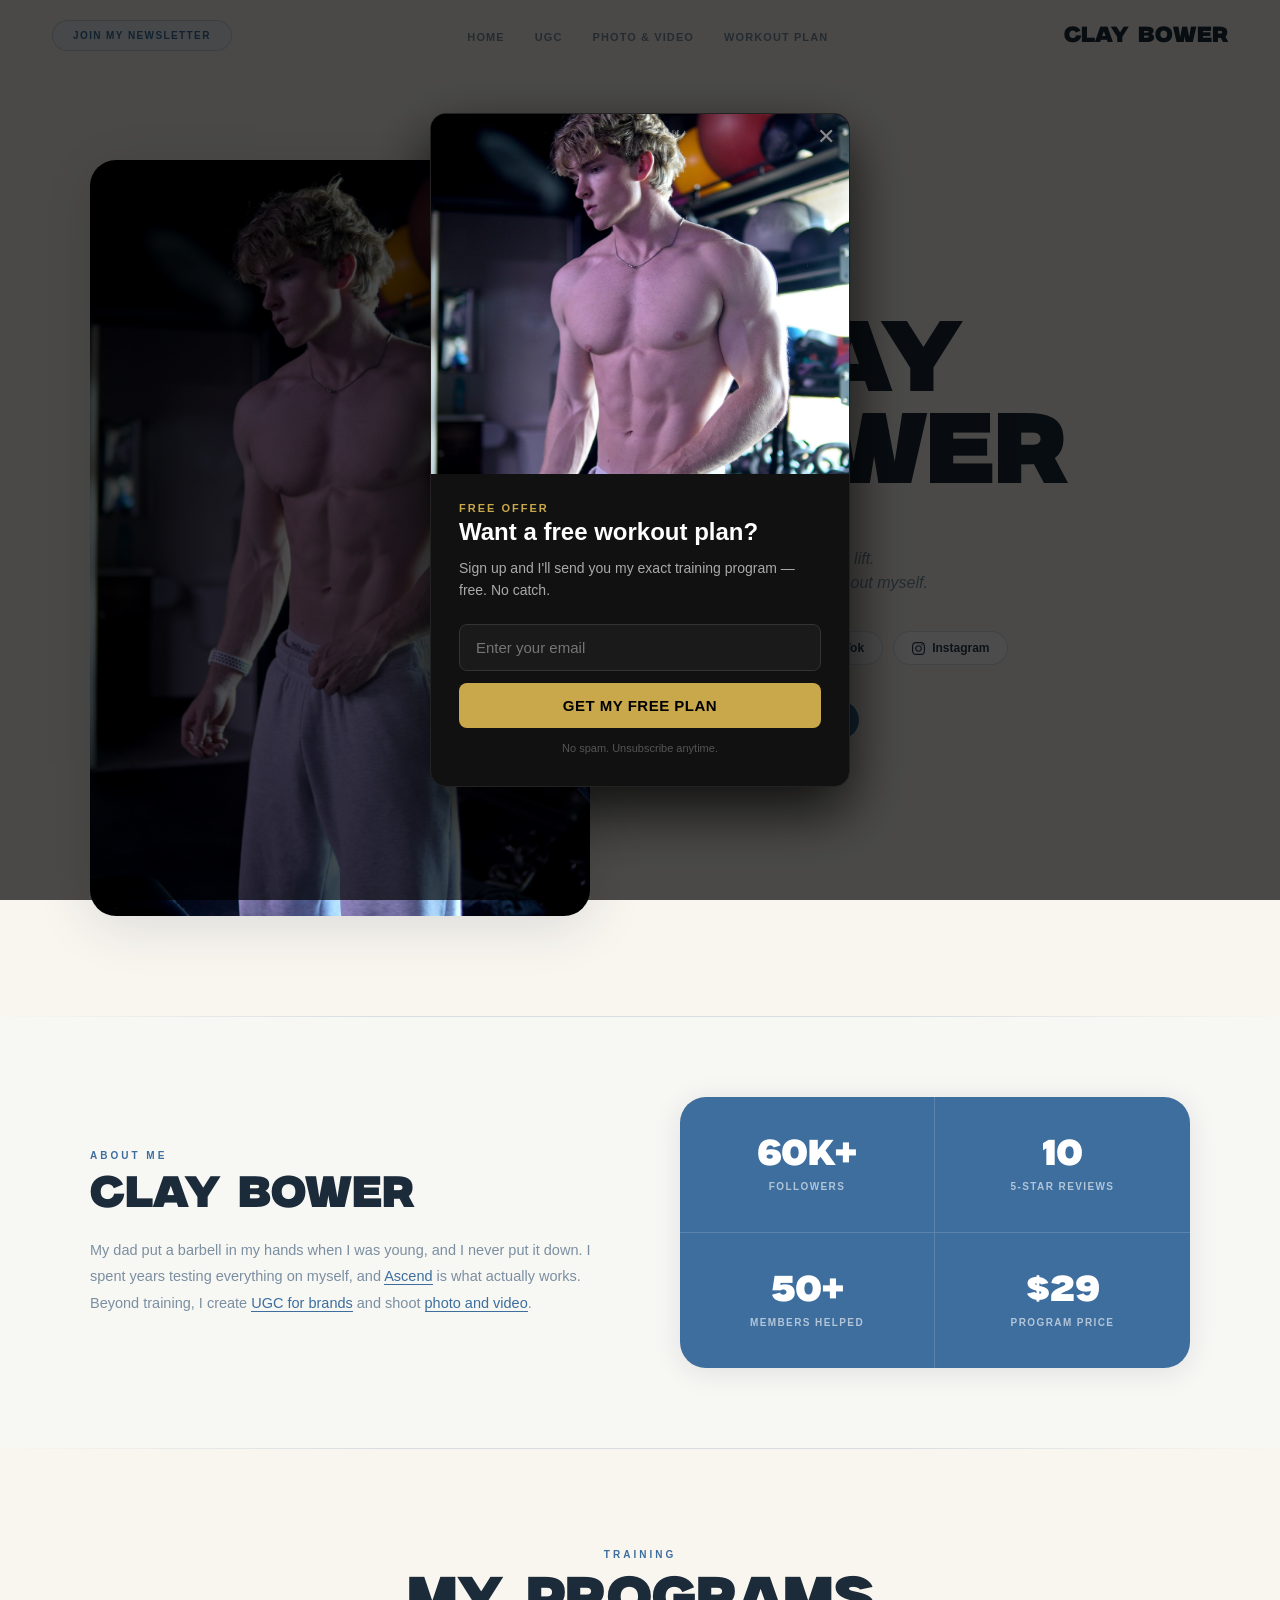
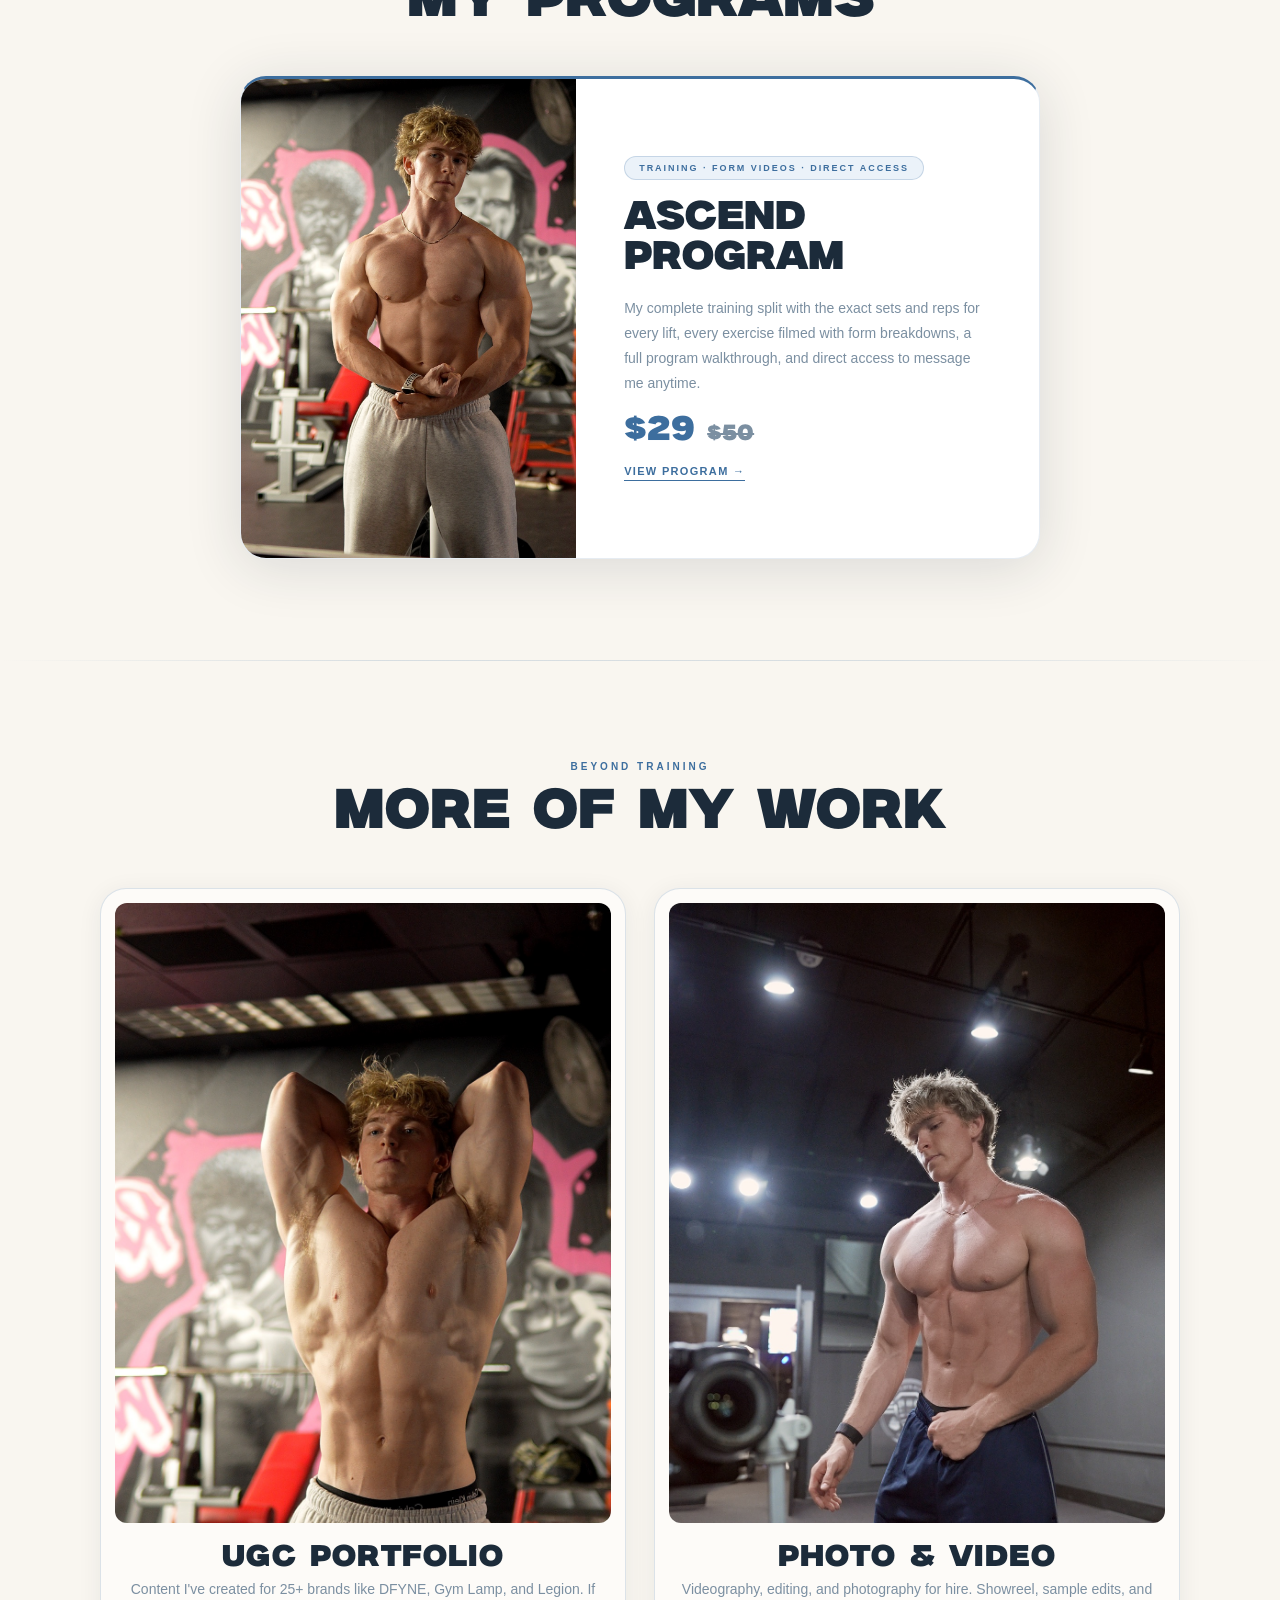
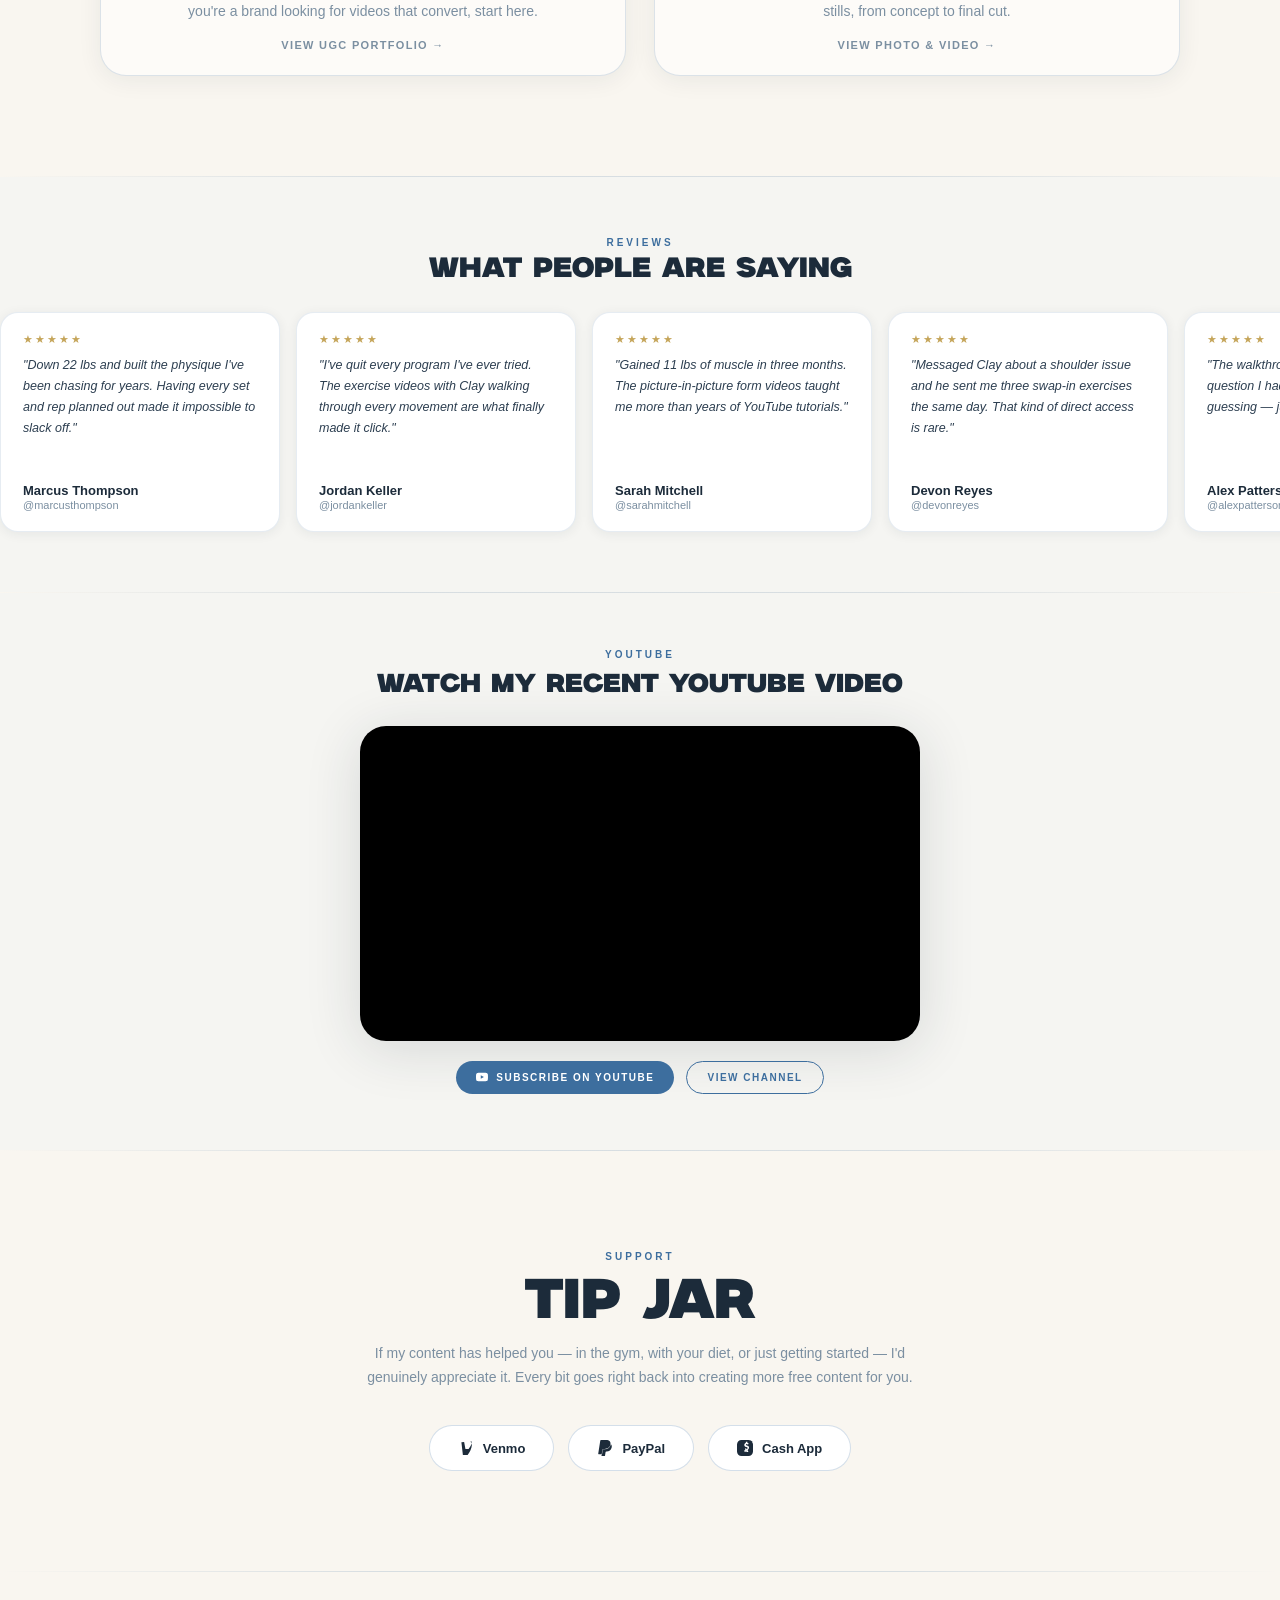
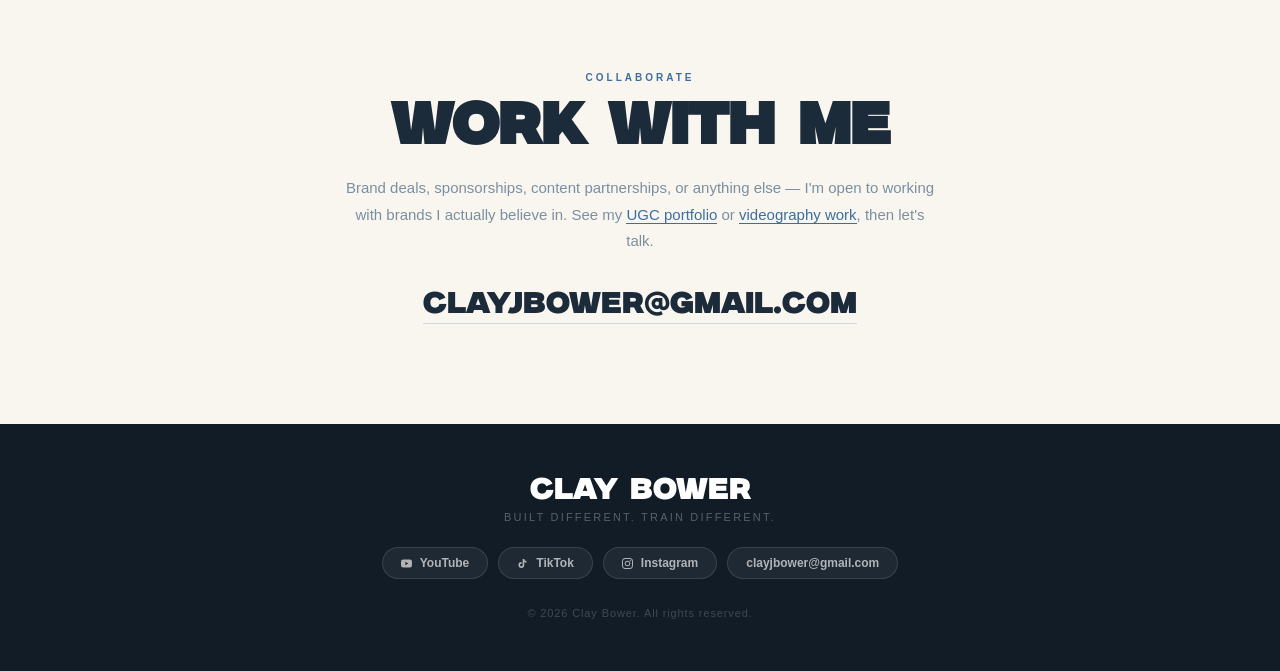
==== commit 7d061de8: "Isolate portfolio pages and enlarge homepage showcase cards - Remove cross-links between ugc.html an" ====
--- a/index.html
+++ b/index.html
@@ -148,25 +148,25 @@
     <h2 class="section-title">More Of My Work</h2>
   </div>
 
-  <div class="codes-grid">
+  <div class="codes-grid" style="max-width: 1080px; gap: 28px;">
     <a href="ugc.html" class="code-card">
-      <div class="code-card-photo" style="aspect-ratio: 4 / 3; overflow: hidden;">
-        <img src="images/clay-dfyne.jpeg" alt="UGC content for brands" style="height: 100%; object-fit: cover;" />
+      <div class="code-card-photo" style="aspect-ratio: 4 / 5; overflow: hidden;">
+        <img src="images/still-03.jpg" alt="UGC content for brands" style="height: 100%; object-fit: cover; object-position: 50% 18%;" />
       </div>
       <div class="code-card-body">
-        <div class="code-brand">UGC Portfolio</div>
-        <p class="code-desc">Content I've created for 25+ brands like DFYNE, Gym Lamp, and Legion. If you're a brand looking for videos that convert, start here.</p>
+        <div class="code-brand" style="font-size: 30px;">UGC Portfolio</div>
+        <p class="code-desc" style="font-size: 14px;">Content I've created for 25+ brands like DFYNE, Gym Lamp, and Legion. If you're a brand looking for videos that convert, start here.</p>
         <span class="code-shop-link">View UGC Portfolio →</span>
       </div>
     </a>
 
     <a href="work.html" class="code-card">
-      <div class="code-card-photo" style="aspect-ratio: 4 / 3; overflow: hidden;">
-        <img src="images/still-09.jpg" alt="Photography and video editing" style="height: 100%; object-fit: cover;" />
+      <div class="code-card-photo" style="aspect-ratio: 4 / 5; overflow: hidden;">
+        <img src="images/still-11.jpg" alt="Photography and video editing" style="height: 100%; object-fit: cover; object-position: 50% 25%;" />
       </div>
       <div class="code-card-body">
-        <div class="code-brand">Photo &amp; Video</div>
-        <p class="code-desc">Videography, editing, and photography for hire. Showreel, sample edits, and stills — from concept to final cut.</p>
+        <div class="code-brand" style="font-size: 30px;">Photo &amp; Video</div>
+        <p class="code-desc" style="font-size: 14px;">Videography, editing, and photography for hire. Showreel, sample edits, and stills, from concept to final cut.</p>
         <span class="code-shop-link">View Photo &amp; Video →</span>
       </div>
     </a>
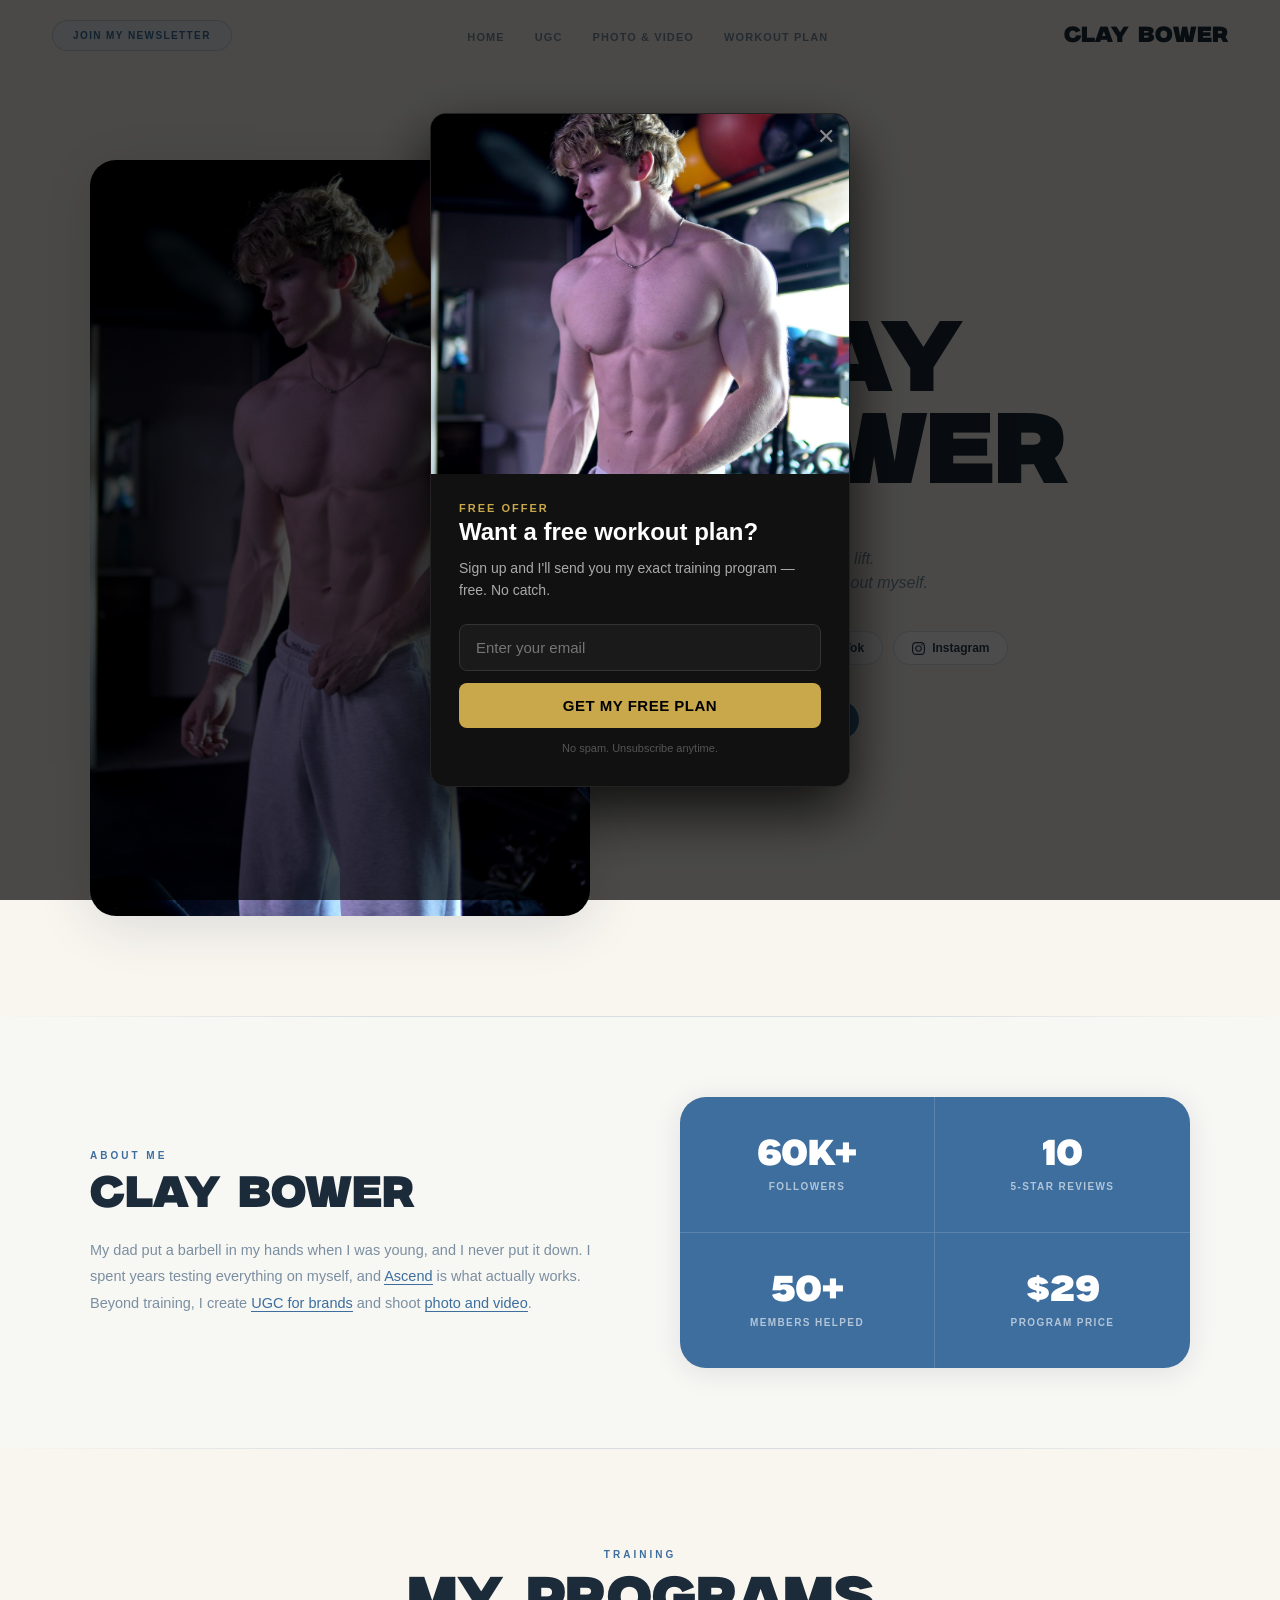
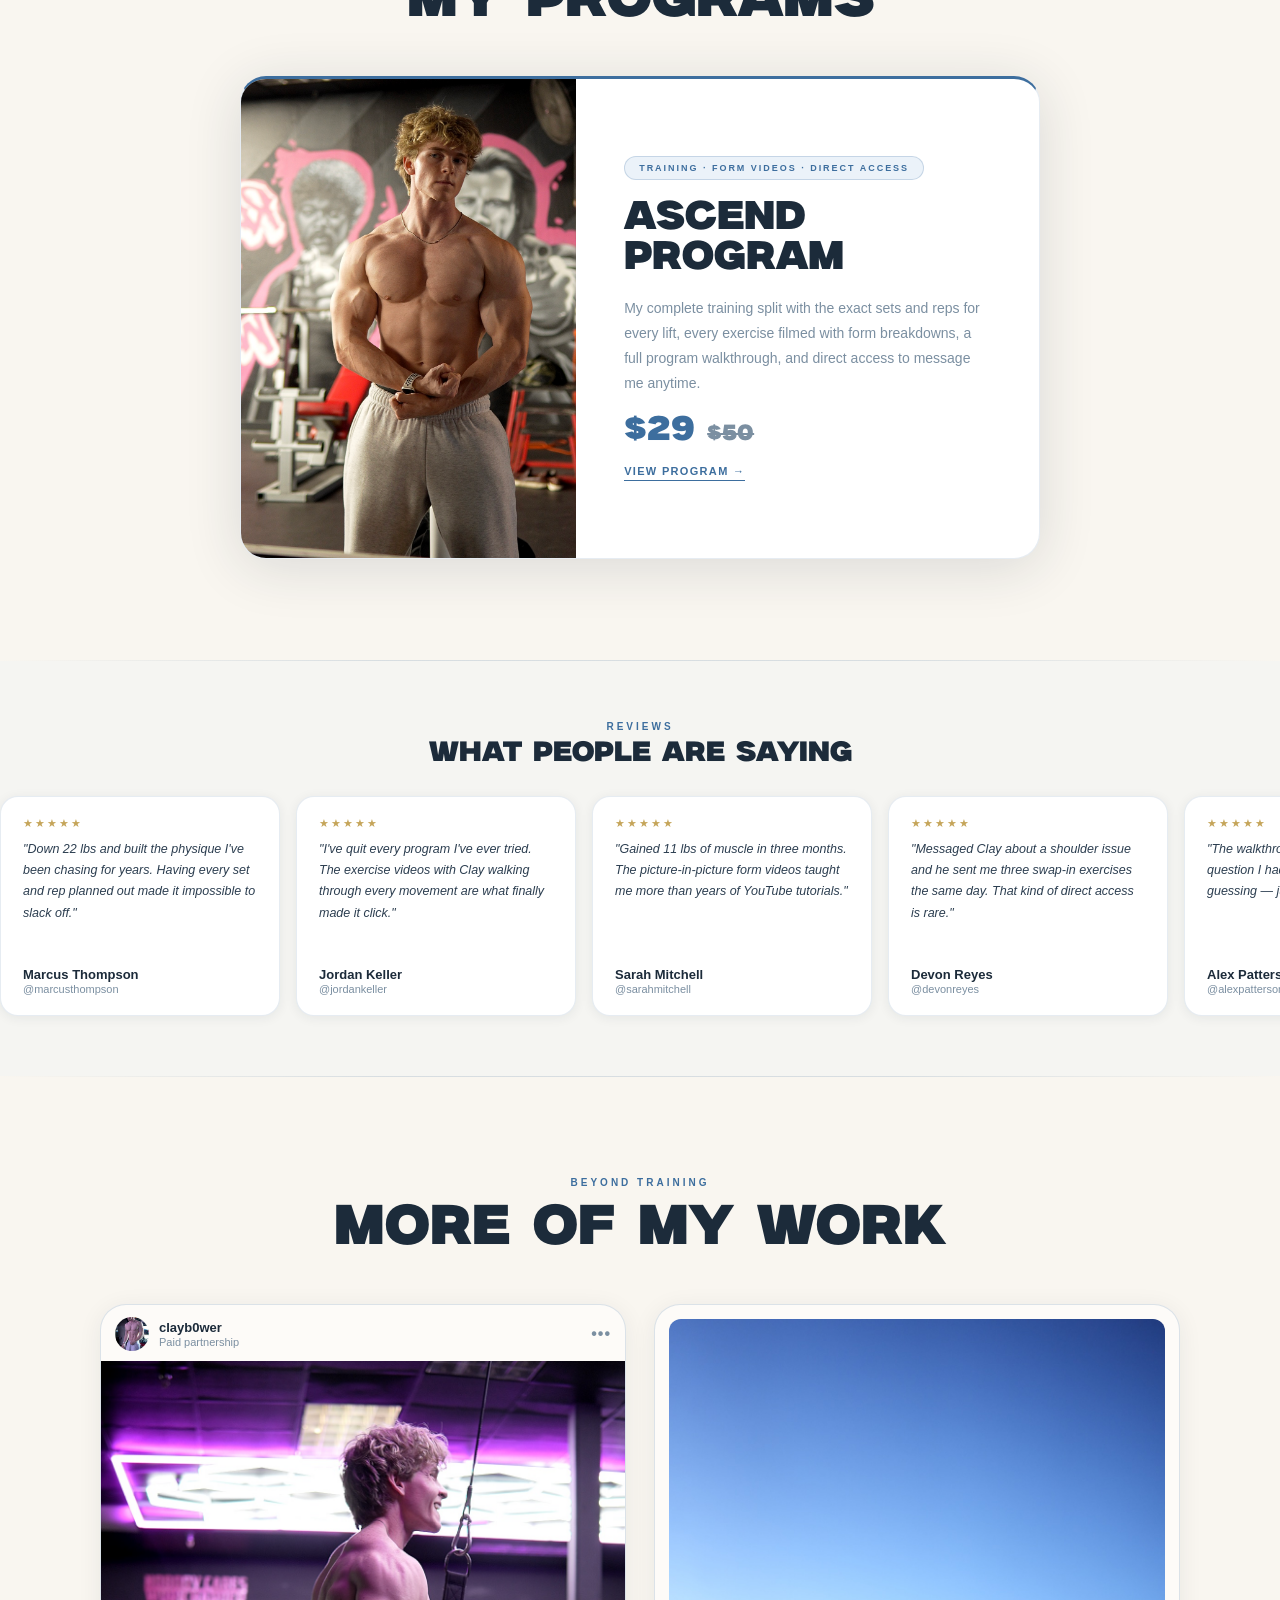
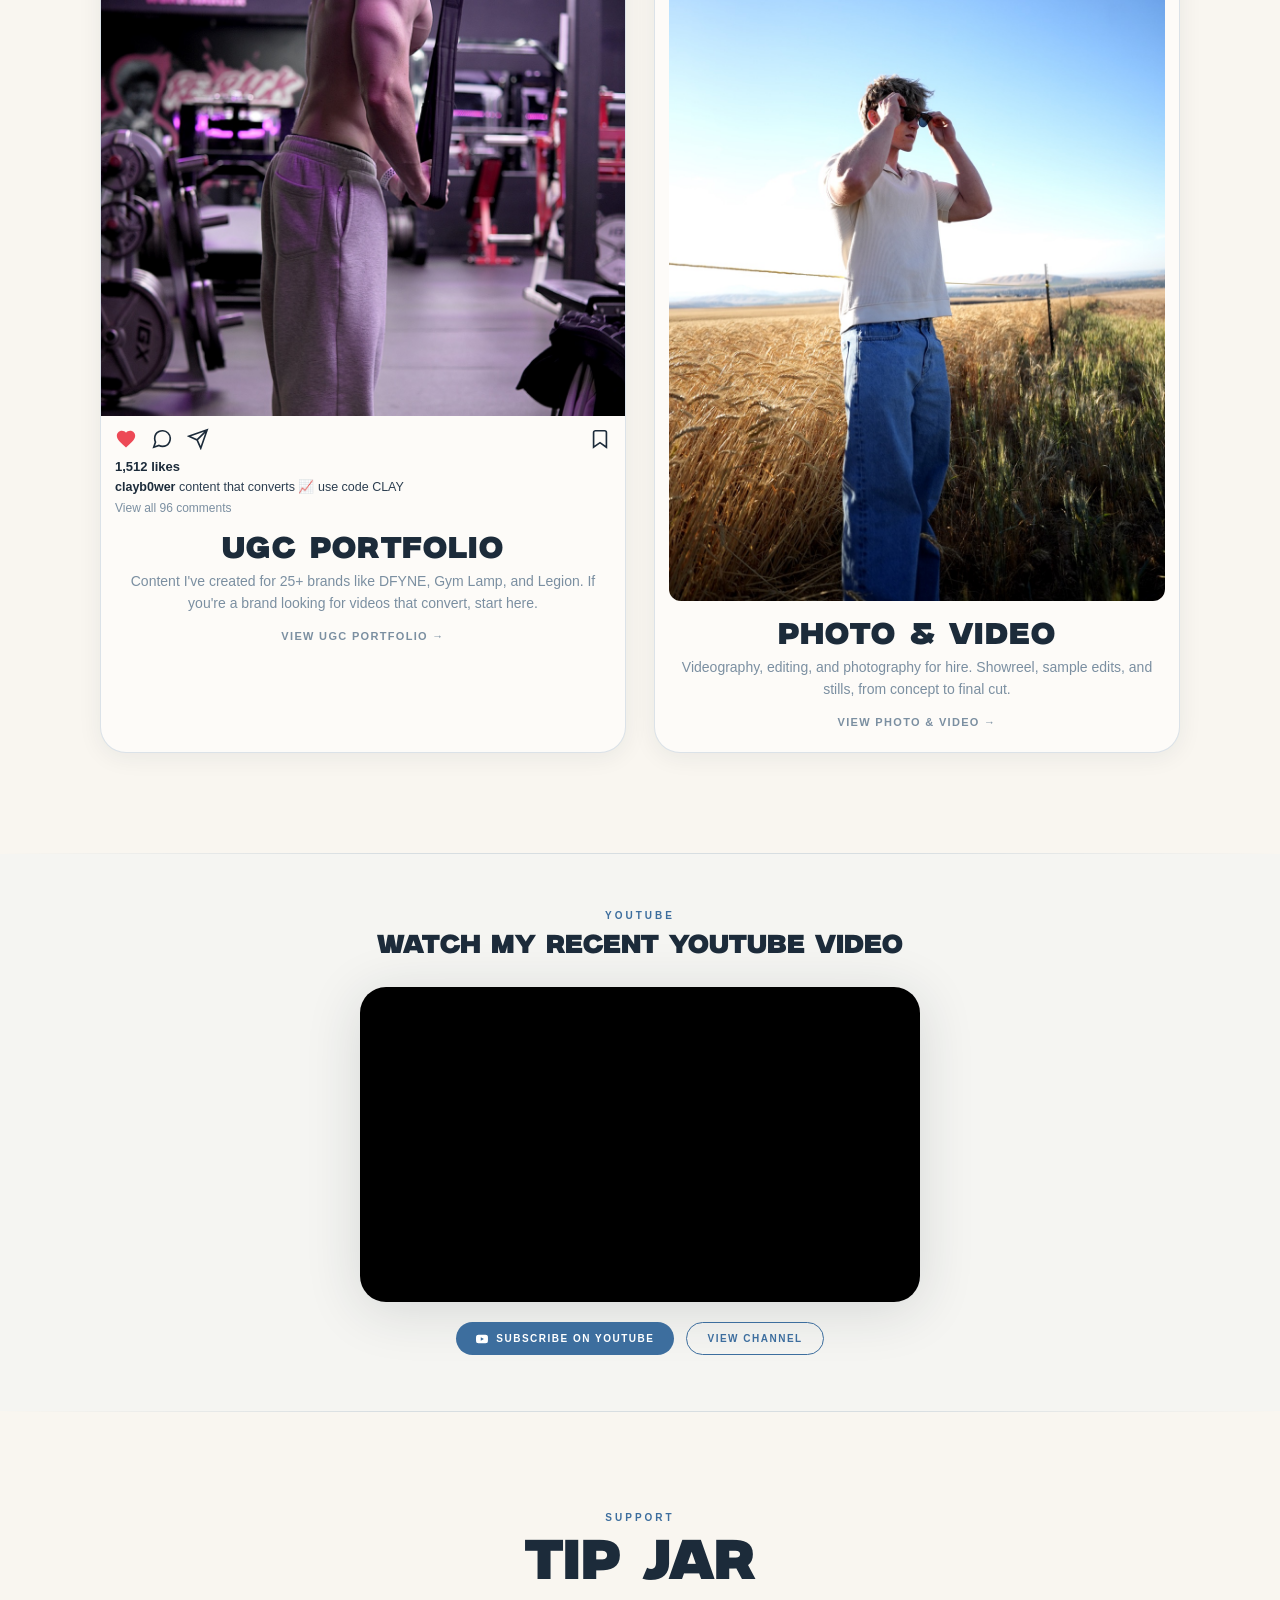
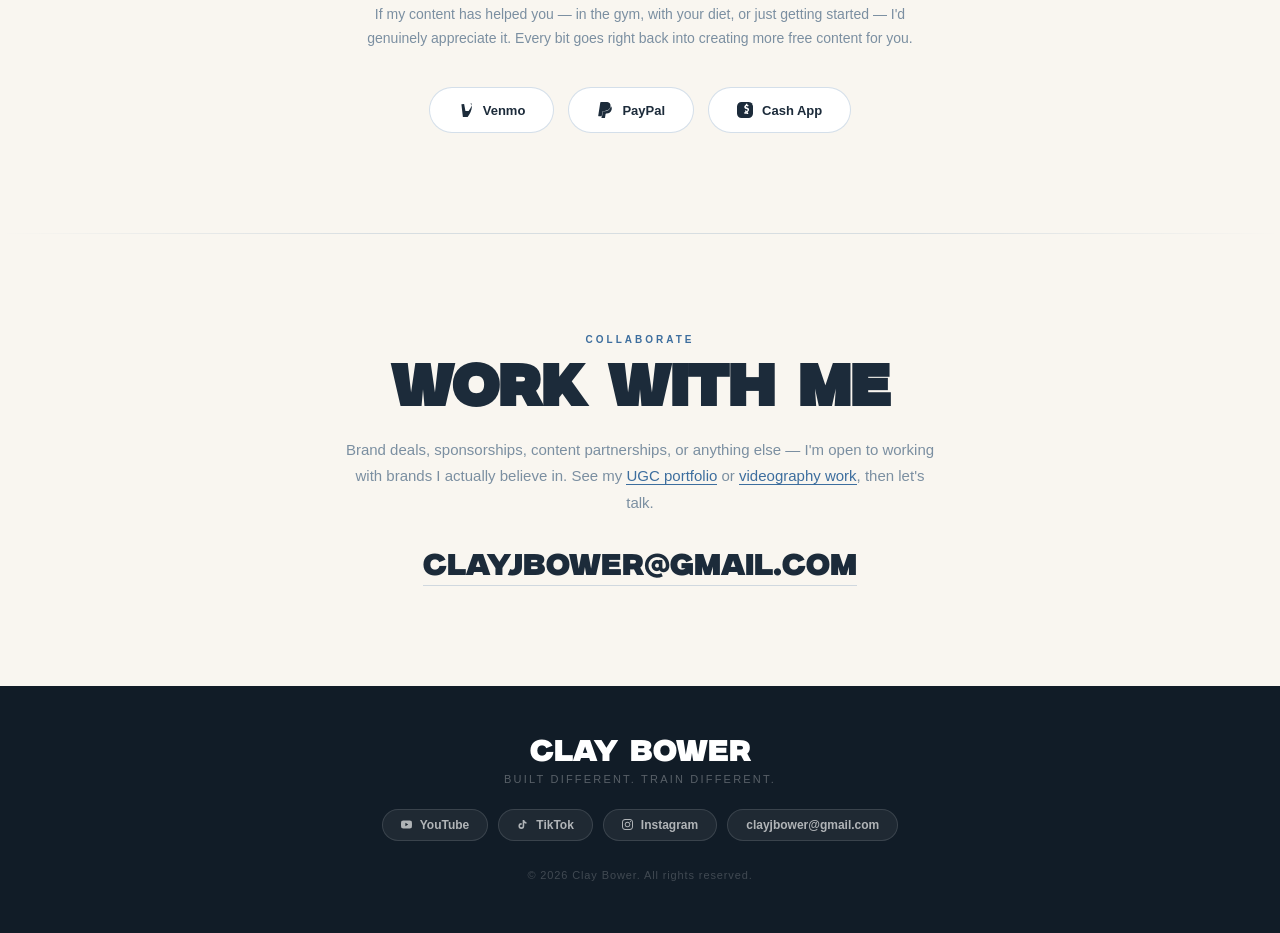
==== commit 47882ee1: "Move More Of My Work below testimonials; UGC card as fake IG post - Relocate the section after "What" ====
--- a/index.html
+++ b/index.html
@@ -12,7 +12,7 @@
   <meta charset="UTF-8" />
   <meta name="viewport" content="width=device-width, initial-scale=1.0" />
   <title>Clay Bower</title>
-  <link rel="stylesheet" href="css/home.css" />
+  <link rel="stylesheet" href="css/home.css?v=2" />
   <!-- Umami Analytics — tracks visitors for the Mission Control dashboard -->
   <script defer src="https://cloud.umami.is/script.js" data-website-id="47e87197-86d9-484c-b3bd-1bc6d7f58949"></script>
 </head>
@@ -141,6 +141,179 @@
 </section>
 
 <hr class="section-divider" />
+<!-- ══ TESTIMONIALS ══ -->
+<section id="testimonials">
+  <div class="testimonials-header">
+    <p class="eyebrow">Reviews</p>
+    <h2 class="section-title">What People Are Saying</h2>
+  </div>
+
+  <div class="testi-track">
+    <div class="testi-card">
+      <div class="testi-stars">★★★★★</div>
+      <p class="testi-text">"Down 22 lbs and built the physique I've been chasing for years. Having every set and rep planned out made it impossible to slack off."</p>
+      <div class="testi-author">
+        <div>
+          <div class="testi-name">Marcus Thompson</div>
+          <div class="testi-handle">@marcusthompson</div>
+        </div>
+      </div>
+    </div>
+    <div class="testi-card">
+      <div class="testi-stars">★★★★★</div>
+      <p class="testi-text">"I've quit every program I've ever tried. The exercise videos with Clay walking through every movement are what finally made it click."</p>
+      <div class="testi-author">
+        <div>
+          <div class="testi-name">Jordan Keller</div>
+          <div class="testi-handle">@jordankeller</div>
+        </div>
+      </div>
+    </div>
+    <div class="testi-card">
+      <div class="testi-stars">★★★★★</div>
+      <p class="testi-text">"Gained 11 lbs of muscle in three months. The picture-in-picture form videos taught me more than years of YouTube tutorials."</p>
+      <div class="testi-author">
+        <div>
+          <div class="testi-name">Sarah Mitchell</div>
+          <div class="testi-handle">@sarahmitchell</div>
+        </div>
+      </div>
+    </div>
+    <div class="testi-card">
+      <div class="testi-stars">★★★★★</div>
+      <p class="testi-text">"Messaged Clay about a shoulder issue and he sent me three swap-in exercises the same day. That kind of direct access is rare."</p>
+      <div class="testi-author">
+        <div>
+          <div class="testi-name">Devon Reyes</div>
+          <div class="testi-handle">@devonreyes</div>
+        </div>
+      </div>
+    </div>
+    <div class="testi-card">
+      <div class="testi-stars">★★★★★</div>
+      <p class="testi-text">"The walkthrough video answered every question I had before I even started. No guessing — just execute the plan."</p>
+      <div class="testi-author">
+        <div>
+          <div class="testi-name">Alex Patterson</div>
+          <div class="testi-handle">@alexpatterson</div>
+        </div>
+      </div>
+    </div>
+    <div class="testi-card">
+      <div class="testi-stars">★★★★★</div>
+      <p class="testi-text">"Best money I've spent on fitness. The split is dialed in and the form videos make it bulletproof. My lifts went up every week."</p>
+      <div class="testi-author">
+        <div>
+          <div class="testi-name">Brittany Walsh</div>
+          <div class="testi-handle">@brittanywalsh</div>
+        </div>
+      </div>
+    </div>
+    <div class="testi-card">
+      <div class="testi-stars">★★★★★</div>
+      <p class="testi-text">"Followed it for 8 weeks and my friends wouldn't stop asking what changed. The structure is what made the difference."</p>
+      <div class="testi-author">
+        <div>
+          <div class="testi-name">Tyler Sanders</div>
+          <div class="testi-handle">@tylersanders</div>
+        </div>
+      </div>
+    </div>
+    <div class="testi-card">
+      <div class="testi-stars">★★★★★</div>
+      <p class="testi-text">"Clear, simple, effective. Knowing exactly what sets and reps to hit each session removed every excuse I used to make."</p>
+      <div class="testi-author">
+        <div>
+          <div class="testi-name">Nate Hollis</div>
+          <div class="testi-handle">@natehollis</div>
+        </div>
+      </div>
+    </div>
+    <!-- Duplicate for seamless loop -->
+    <div class="testi-card">
+      <div class="testi-stars">★★★★★</div>
+      <p class="testi-text">"Down 22 lbs and built the physique I've been chasing for years. Having every set and rep planned out made it impossible to slack off."</p>
+      <div class="testi-author">
+        <div>
+          <div class="testi-name">Marcus Thompson</div>
+          <div class="testi-handle">@marcusthompson</div>
+        </div>
+      </div>
+    </div>
+    <div class="testi-card">
+      <div class="testi-stars">★★★★★</div>
+      <p class="testi-text">"I've quit every program I've ever tried. The exercise videos with Clay walking through every movement are what finally made it click."</p>
+      <div class="testi-author">
+        <div>
+          <div class="testi-name">Jordan Keller</div>
+          <div class="testi-handle">@jordankeller</div>
+        </div>
+      </div>
+    </div>
+    <div class="testi-card">
+      <div class="testi-stars">★★★★★</div>
+      <p class="testi-text">"Gained 11 lbs of muscle in three months. The picture-in-picture form videos taught me more than years of YouTube tutorials."</p>
+      <div class="testi-author">
+        <div>
+          <div class="testi-name">Sarah Mitchell</div>
+          <div class="testi-handle">@sarahmitchell</div>
+        </div>
+      </div>
+    </div>
+    <div class="testi-card">
+      <div class="testi-stars">★★★★★</div>
+      <p class="testi-text">"Messaged Clay about a shoulder issue and he sent me three swap-in exercises the same day. That kind of direct access is rare."</p>
+      <div class="testi-author">
+        <div>
+          <div class="testi-name">Devon Reyes</div>
+          <div class="testi-handle">@devonreyes</div>
+        </div>
+      </div>
+    </div>
+    <div class="testi-card">
+      <div class="testi-stars">★★★★★</div>
+      <p class="testi-text">"The walkthrough video answered every question I had before I even started. No guessing — just execute the plan."</p>
+      <div class="testi-author">
+        <div>
+          <div class="testi-name">Alex Patterson</div>
+          <div class="testi-handle">@alexpatterson</div>
+        </div>
+      </div>
+    </div>
+    <div class="testi-card">
+      <div class="testi-stars">★★★★★</div>
+      <p class="testi-text">"Best money I've spent on fitness. The split is dialed in and the form videos make it bulletproof. My lifts went up every week."</p>
+      <div class="testi-author">
+        <div>
+          <div class="testi-name">Brittany Walsh</div>
+          <div class="testi-handle">@brittanywalsh</div>
+        </div>
+      </div>
+    </div>
+    <div class="testi-card">
+      <div class="testi-stars">★★★★★</div>
+      <p class="testi-text">"Followed it for 8 weeks and my friends wouldn't stop asking what changed. The structure is what made the difference."</p>
+      <div class="testi-author">
+        <div>
+          <div class="testi-name">Tyler Sanders</div>
+          <div class="testi-handle">@tylersanders</div>
+        </div>
+      </div>
+    </div>
+    <div class="testi-card">
+      <div class="testi-stars">★★★★★</div>
+      <p class="testi-text">"Clear, simple, effective. Knowing exactly what sets and reps to hit each session removed every excuse I used to make."</p>
+      <div class="testi-author">
+        <div>
+          <div class="testi-name">Nate Hollis</div>
+          <div class="testi-handle">@natehollis</div>
+        </div>
+      </div>
+    </div>
+  </div>
+</section>
+
+<hr class="section-divider" />
 <!-- ══ MORE OF MY WORK (side pages) ══ -->
 <section id="codes">
   <div class="section-header">
@@ -148,11 +321,29 @@
     <h2 class="section-title">More Of My Work</h2>
   </div>
 
-  <div class="codes-grid" style="max-width: 1080px; gap: 28px;">
-    <a href="ugc.html" class="code-card">
-      <div class="code-card-photo" style="aspect-ratio: 4 / 5; overflow: hidden;">
-        <img src="images/still-03.jpg" alt="UGC content for brands" style="height: 100%; object-fit: cover; object-position: 50% 18%;" />
-      </div>
+  <div class="codes-grid" style="max-width: 1080px; gap: 28px; align-items: stretch;">
+    <a href="ugc.html" class="code-card" style="display: flex; flex-direction: column;">
+      <!-- Fake Instagram post -->
+      <div class="ig-head">
+        <img class="ig-avatar" src="images/clay-portrait.jpeg" alt="Clay Bower" />
+        <div>
+          <div class="ig-user">clayb0wer</div>
+          <div class="ig-loc">Paid partnership</div>
+        </div>
+        <span class="ig-dots">•••</span>
+      </div>
+      <div class="ig-img">
+        <img src="images/still-02.jpg" alt="UGC content for brands" style="object-position: 50% 18%;" />
+      </div>
+      <div class="ig-actions">
+        <svg viewBox="0 0 24 24" fill="#ED4956"><path d="M12 21.35l-1.45-1.32C5.4 15.36 2 12.28 2 8.5 2 5.42 4.42 3 7.5 3c1.74 0 3.41.81 4.5 2.09C13.09 3.81 14.76 3 16.5 3 19.58 3 22 5.42 22 8.5c0 3.78-3.4 6.86-8.55 11.54L12 21.35z"/></svg>
+        <svg viewBox="0 0 24 24" fill="none" stroke="#1C2B3A" stroke-width="1.8"><path d="M21 11.5a8.38 8.38 0 0 1-.9 3.8 8.5 8.5 0 0 1-7.6 4.7 8.38 8.38 0 0 1-3.8-.9L3 21l1.9-5.7a8.38 8.38 0 0 1-.9-3.8 8.5 8.5 0 0 1 4.7-7.6 8.38 8.38 0 0 1 3.8-.9h.5a8.48 8.48 0 0 1 8 8v.5z"/></svg>
+        <svg viewBox="0 0 24 24" fill="none" stroke="#1C2B3A" stroke-width="1.8"><path d="M22 2L11 13M22 2l-7 20-4-9-9-4 20-7z"/></svg>
+        <svg class="ig-bookmark" viewBox="0 0 24 24" fill="none" stroke="#1C2B3A" stroke-width="1.8"><path d="M19 21l-7-5-7 5V5a2 2 0 0 1 2-2h10a2 2 0 0 1 2 2v16z"/></svg>
+      </div>
+      <div class="ig-likes">1,512 likes</div>
+      <div class="ig-caption"><strong>clayb0wer</strong> content that converts 📈 use code CLAY</div>
+      <div class="ig-comments">View all 96 comments</div>
       <div class="code-card-body">
         <div class="code-brand" style="font-size: 30px;">UGC Portfolio</div>
         <p class="code-desc" style="font-size: 14px;">Content I've created for 25+ brands like DFYNE, Gym Lamp, and Legion. If you're a brand looking for videos that convert, start here.</p>
@@ -160,9 +351,9 @@
       </div>
     </a>
 
-    <a href="work.html" class="code-card">
-      <div class="code-card-photo" style="aspect-ratio: 4 / 5; overflow: hidden;">
-        <img src="images/still-11.jpg" alt="Photography and video editing" style="height: 100%; object-fit: cover; object-position: 50% 25%;" />
+    <a href="work.html" class="code-card" style="display: flex; flex-direction: column;">
+      <div class="code-card-photo" style="flex: 1; overflow: hidden; min-height: 420px;">
+        <img src="images/still-12.jpg" alt="Photography and video editing" style="height: 100%; width: 100%; object-fit: cover; object-position: 50% 30%;" />
       </div>
       <div class="code-card-body">
         <div class="code-brand" style="font-size: 30px;">Photo &amp; Video</div>
@@ -170,179 +361,6 @@
         <span class="code-shop-link">View Photo &amp; Video →</span>
       </div>
     </a>
-  </div>
-</section>
-
-<hr class="section-divider" />
-<!-- ══ TESTIMONIALS ══ -->
-<section id="testimonials">
-  <div class="testimonials-header">
-    <p class="eyebrow">Reviews</p>
-    <h2 class="section-title">What People Are Saying</h2>
-  </div>
-
-  <div class="testi-track">
-    <div class="testi-card">
-      <div class="testi-stars">★★★★★</div>
-      <p class="testi-text">"Down 22 lbs and built the physique I've been chasing for years. Having every set and rep planned out made it impossible to slack off."</p>
-      <div class="testi-author">
-        <div>
-          <div class="testi-name">Marcus Thompson</div>
-          <div class="testi-handle">@marcusthompson</div>
-        </div>
-      </div>
-    </div>
-    <div class="testi-card">
-      <div class="testi-stars">★★★★★</div>
-      <p class="testi-text">"I've quit every program I've ever tried. The exercise videos with Clay walking through every movement are what finally made it click."</p>
-      <div class="testi-author">
-        <div>
-          <div class="testi-name">Jordan Keller</div>
-          <div class="testi-handle">@jordankeller</div>
-        </div>
-      </div>
-    </div>
-    <div class="testi-card">
-      <div class="testi-stars">★★★★★</div>
-      <p class="testi-text">"Gained 11 lbs of muscle in three months. The picture-in-picture form videos taught me more than years of YouTube tutorials."</p>
-      <div class="testi-author">
-        <div>
-          <div class="testi-name">Sarah Mitchell</div>
-          <div class="testi-handle">@sarahmitchell</div>
-        </div>
-      </div>
-    </div>
-    <div class="testi-card">
-      <div class="testi-stars">★★★★★</div>
-      <p class="testi-text">"Messaged Clay about a shoulder issue and he sent me three swap-in exercises the same day. That kind of direct access is rare."</p>
-      <div class="testi-author">
-        <div>
-          <div class="testi-name">Devon Reyes</div>
-          <div class="testi-handle">@devonreyes</div>
-        </div>
-      </div>
-    </div>
-    <div class="testi-card">
-      <div class="testi-stars">★★★★★</div>
-      <p class="testi-text">"The walkthrough video answered every question I had before I even started. No guessing — just execute the plan."</p>
-      <div class="testi-author">
-        <div>
-          <div class="testi-name">Alex Patterson</div>
-          <div class="testi-handle">@alexpatterson</div>
-        </div>
-      </div>
-    </div>
-    <div class="testi-card">
-      <div class="testi-stars">★★★★★</div>
-      <p class="testi-text">"Best money I've spent on fitness. The split is dialed in and the form videos make it bulletproof. My lifts went up every week."</p>
-      <div class="testi-author">
-        <div>
-          <div class="testi-name">Brittany Walsh</div>
-          <div class="testi-handle">@brittanywalsh</div>
-        </div>
-      </div>
-    </div>
-    <div class="testi-card">
-      <div class="testi-stars">★★★★★</div>
-      <p class="testi-text">"Followed it for 8 weeks and my friends wouldn't stop asking what changed. The structure is what made the difference."</p>
-      <div class="testi-author">
-        <div>
-          <div class="testi-name">Tyler Sanders</div>
-          <div class="testi-handle">@tylersanders</div>
-        </div>
-      </div>
-    </div>
-    <div class="testi-card">
-      <div class="testi-stars">★★★★★</div>
-      <p class="testi-text">"Clear, simple, effective. Knowing exactly what sets and reps to hit each session removed every excuse I used to make."</p>
-      <div class="testi-author">
-        <div>
-          <div class="testi-name">Nate Hollis</div>
-          <div class="testi-handle">@natehollis</div>
-        </div>
-      </div>
-    </div>
-    <!-- Duplicate for seamless loop -->
-    <div class="testi-card">
-      <div class="testi-stars">★★★★★</div>
-      <p class="testi-text">"Down 22 lbs and built the physique I've been chasing for years. Having every set and rep planned out made it impossible to slack off."</p>
-      <div class="testi-author">
-        <div>
-          <div class="testi-name">Marcus Thompson</div>
-          <div class="testi-handle">@marcusthompson</div>
-        </div>
-      </div>
-    </div>
-    <div class="testi-card">
-      <div class="testi-stars">★★★★★</div>
-      <p class="testi-text">"I've quit every program I've ever tried. The exercise videos with Clay walking through every movement are what finally made it click."</p>
-      <div class="testi-author">
-        <div>
-          <div class="testi-name">Jordan Keller</div>
-          <div class="testi-handle">@jordankeller</div>
-        </div>
-      </div>
-    </div>
-    <div class="testi-card">
-      <div class="testi-stars">★★★★★</div>
-      <p class="testi-text">"Gained 11 lbs of muscle in three months. The picture-in-picture form videos taught me more than years of YouTube tutorials."</p>
-      <div class="testi-author">
-        <div>
-          <div class="testi-name">Sarah Mitchell</div>
-          <div class="testi-handle">@sarahmitchell</div>
-        </div>
-      </div>
-    </div>
-    <div class="testi-card">
-      <div class="testi-stars">★★★★★</div>
-      <p class="testi-text">"Messaged Clay about a shoulder issue and he sent me three swap-in exercises the same day. That kind of direct access is rare."</p>
-      <div class="testi-author">
-        <div>
-          <div class="testi-name">Devon Reyes</div>
-          <div class="testi-handle">@devonreyes</div>
-        </div>
-      </div>
-    </div>
-    <div class="testi-card">
-      <div class="testi-stars">★★★★★</div>
-      <p class="testi-text">"The walkthrough video answered every question I had before I even started. No guessing — just execute the plan."</p>
-      <div class="testi-author">
-        <div>
-          <div class="testi-name">Alex Patterson</div>
-          <div class="testi-handle">@alexpatterson</div>
-        </div>
-      </div>
-    </div>
-    <div class="testi-card">
-      <div class="testi-stars">★★★★★</div>
-      <p class="testi-text">"Best money I've spent on fitness. The split is dialed in and the form videos make it bulletproof. My lifts went up every week."</p>
-      <div class="testi-author">
-        <div>
-          <div class="testi-name">Brittany Walsh</div>
-          <div class="testi-handle">@brittanywalsh</div>
-        </div>
-      </div>
-    </div>
-    <div class="testi-card">
-      <div class="testi-stars">★★★★★</div>
-      <p class="testi-text">"Followed it for 8 weeks and my friends wouldn't stop asking what changed. The structure is what made the difference."</p>
-      <div class="testi-author">
-        <div>
-          <div class="testi-name">Tyler Sanders</div>
-          <div class="testi-handle">@tylersanders</div>
-        </div>
-      </div>
-    </div>
-    <div class="testi-card">
-      <div class="testi-stars">★★★★★</div>
-      <p class="testi-text">"Clear, simple, effective. Knowing exactly what sets and reps to hit each session removed every excuse I used to make."</p>
-      <div class="testi-author">
-        <div>
-          <div class="testi-name">Nate Hollis</div>
-          <div class="testi-handle">@natehollis</div>
-        </div>
-      </div>
-    </div>
   </div>
 </section>
 
--- a/css/home.css
+++ b/css/home.css
@@ -1101,3 +1101,19 @@
   .btn { font-size: 10px; padding: 12px 24px; }
   .btn-lg { padding: 14px 28px; }
 }
+
+/* ── Fake Instagram post (UGC card on homepage) ── */
+.ig-head { display: flex; align-items: center; gap: 10px; padding: 12px 14px 10px; text-align: left; }
+.ig-avatar { width: 34px; height: 34px; border-radius: 50%; object-fit: cover; }
+.ig-user { font-size: 13px; font-weight: 700; color: var(--navy); line-height: 1.2; }
+.ig-loc { font-size: 11px; color: var(--text-muted); }
+.ig-dots { margin-left: auto; color: var(--text-muted); font-weight: 700; letter-spacing: 1px; }
+.ig-img { aspect-ratio: 4 / 5; overflow: hidden; }
+.ig-img img { width: 100%; height: 100%; object-fit: cover; }
+.ig-actions { display: flex; align-items: center; gap: 14px; padding: 12px 14px 0; }
+.ig-actions svg { width: 22px; height: 22px; display: block; }
+.ig-bookmark { margin-left: auto; }
+.ig-likes { font-size: 13px; font-weight: 700; color: var(--navy); padding: 9px 14px 0; text-align: left; }
+.ig-caption { font-size: 12.5px; color: var(--text); padding: 4px 14px 0; text-align: left; line-height: 1.5; }
+.ig-caption strong { color: var(--navy); }
+.ig-comments { font-size: 12px; color: var(--text-muted); padding: 4px 14px 0; text-align: left; }
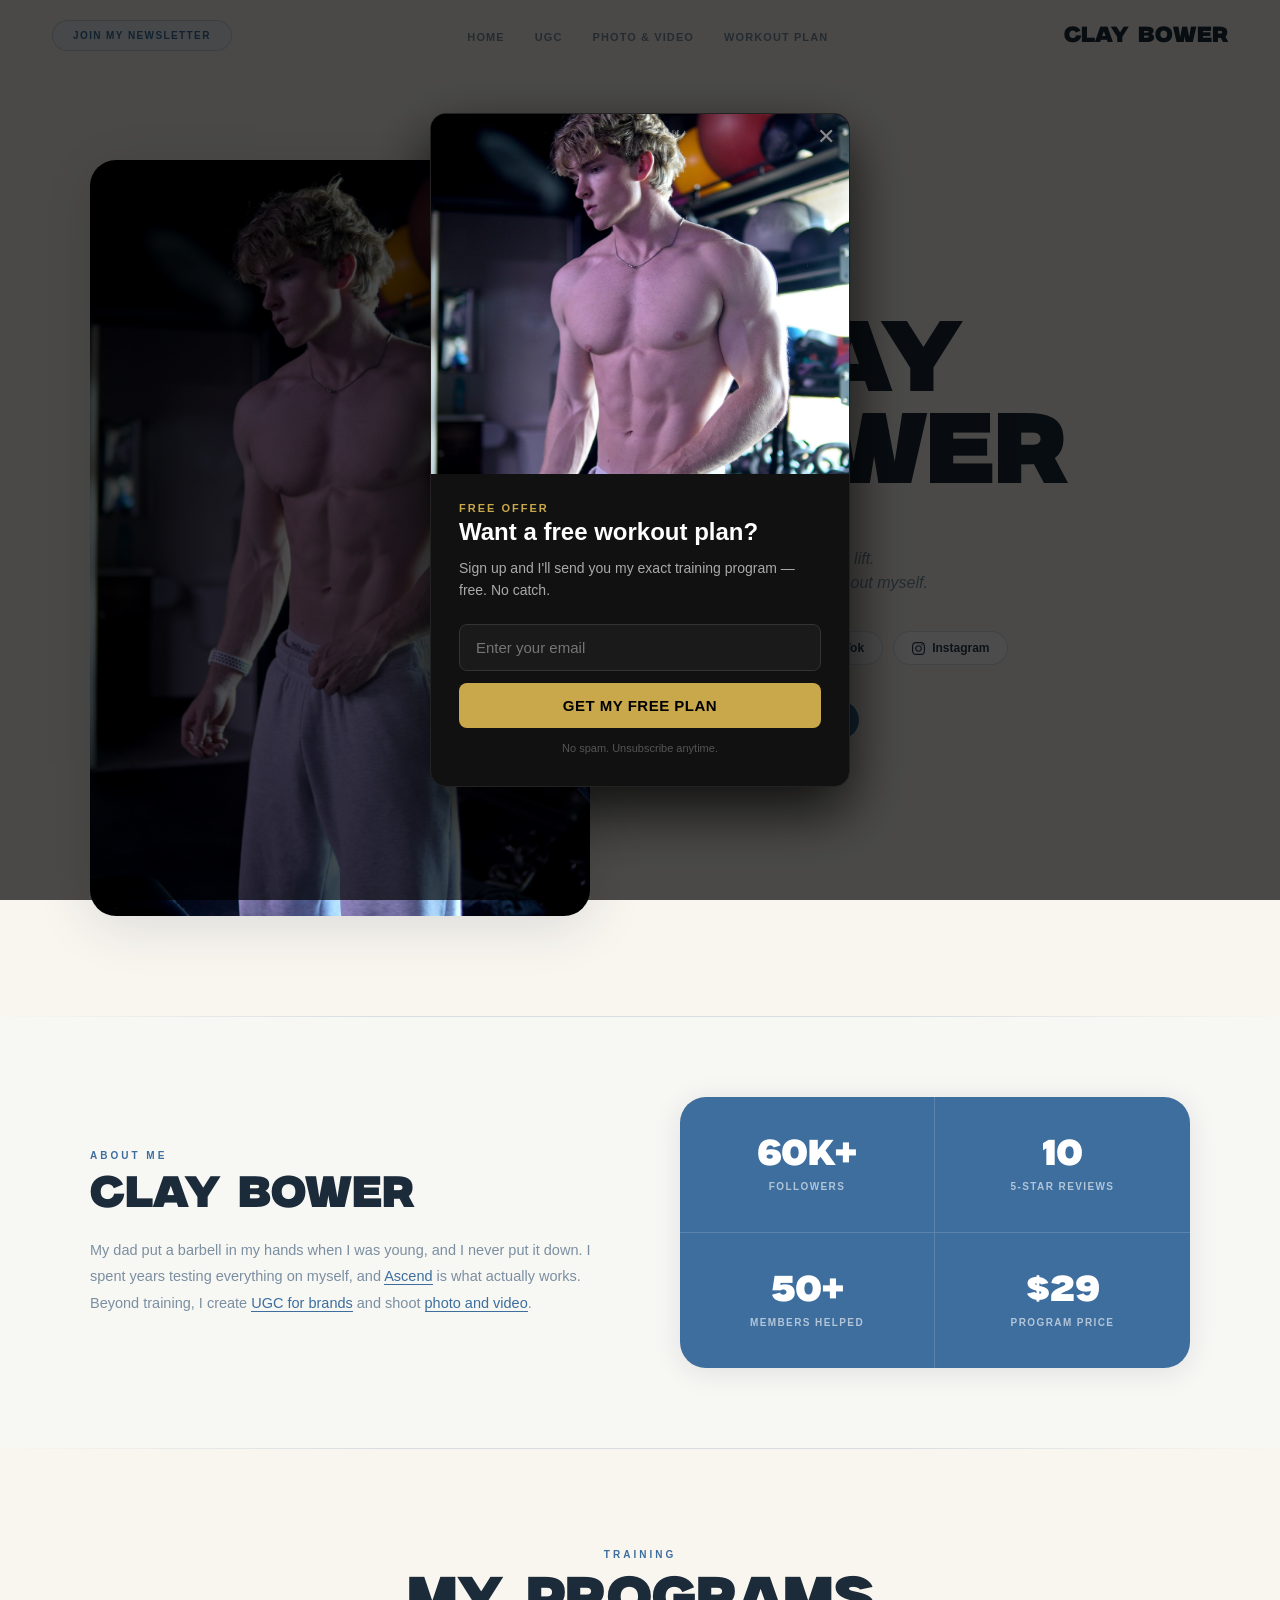
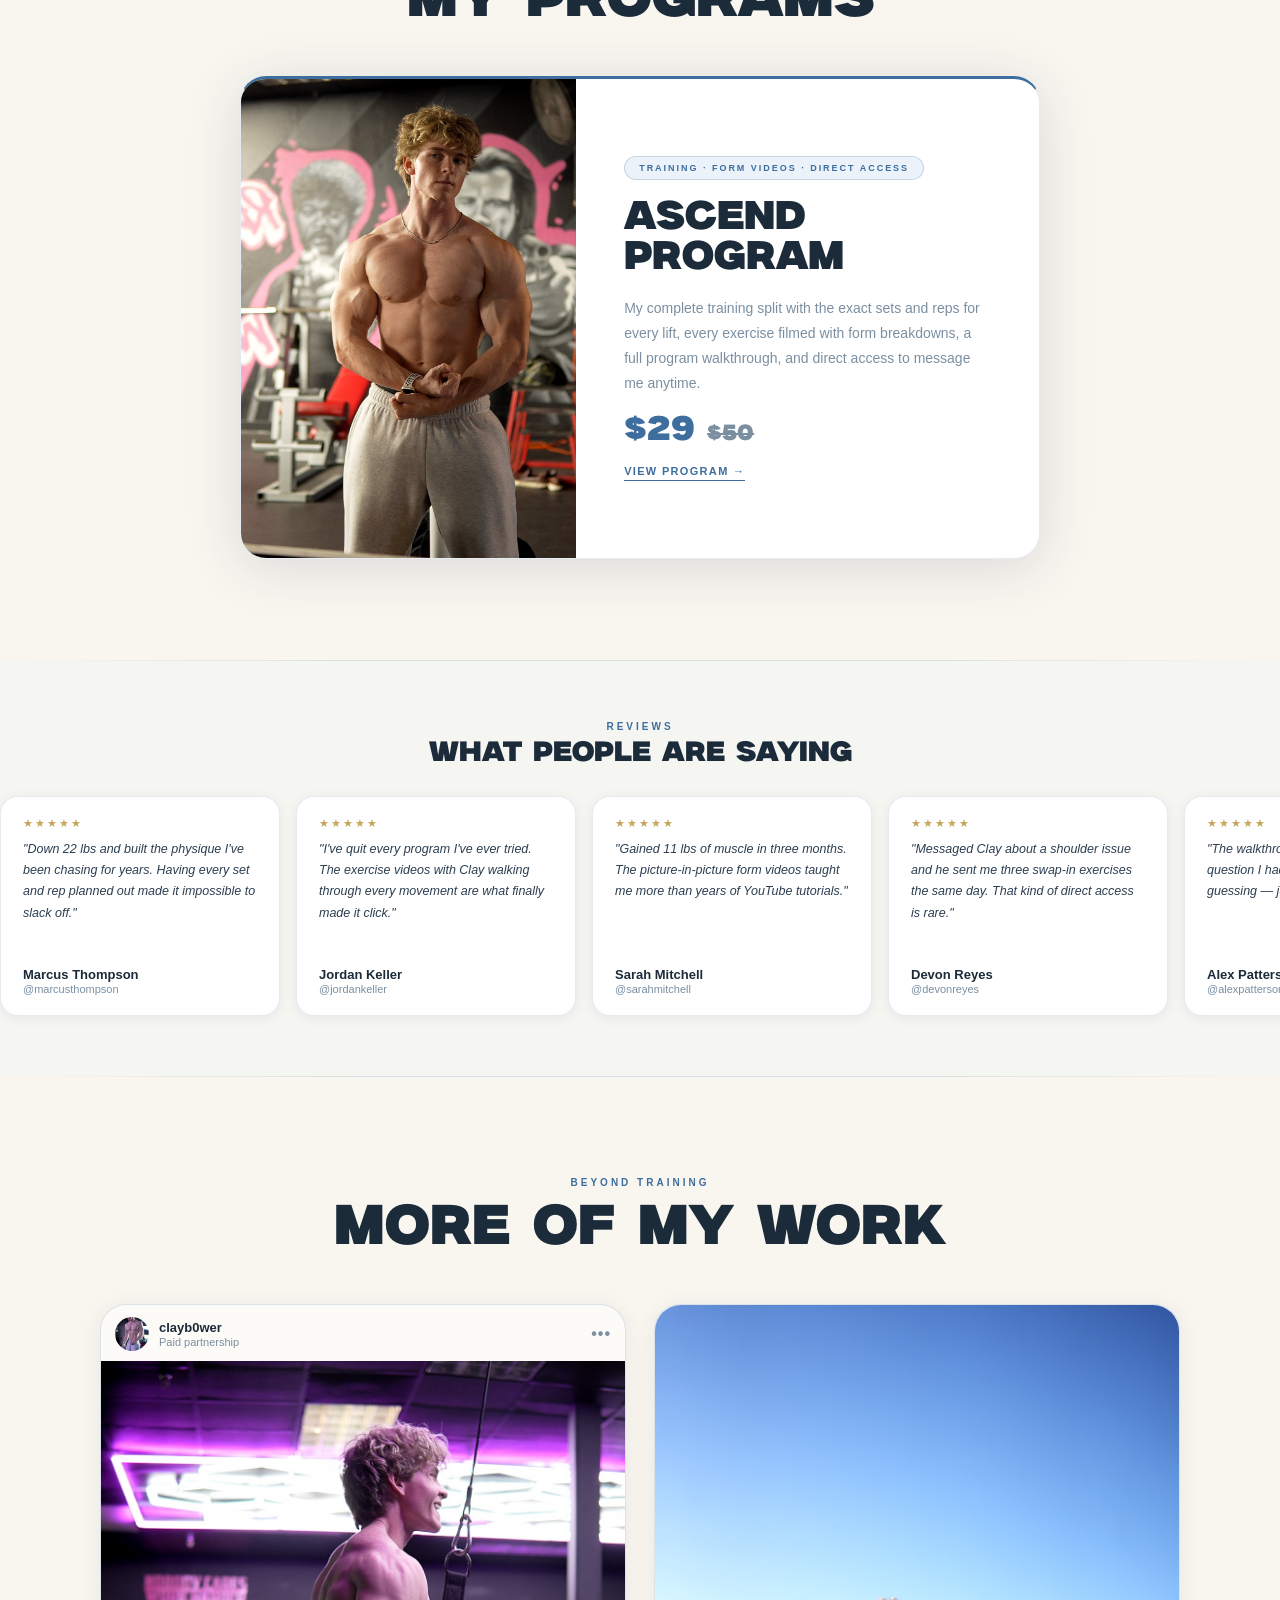
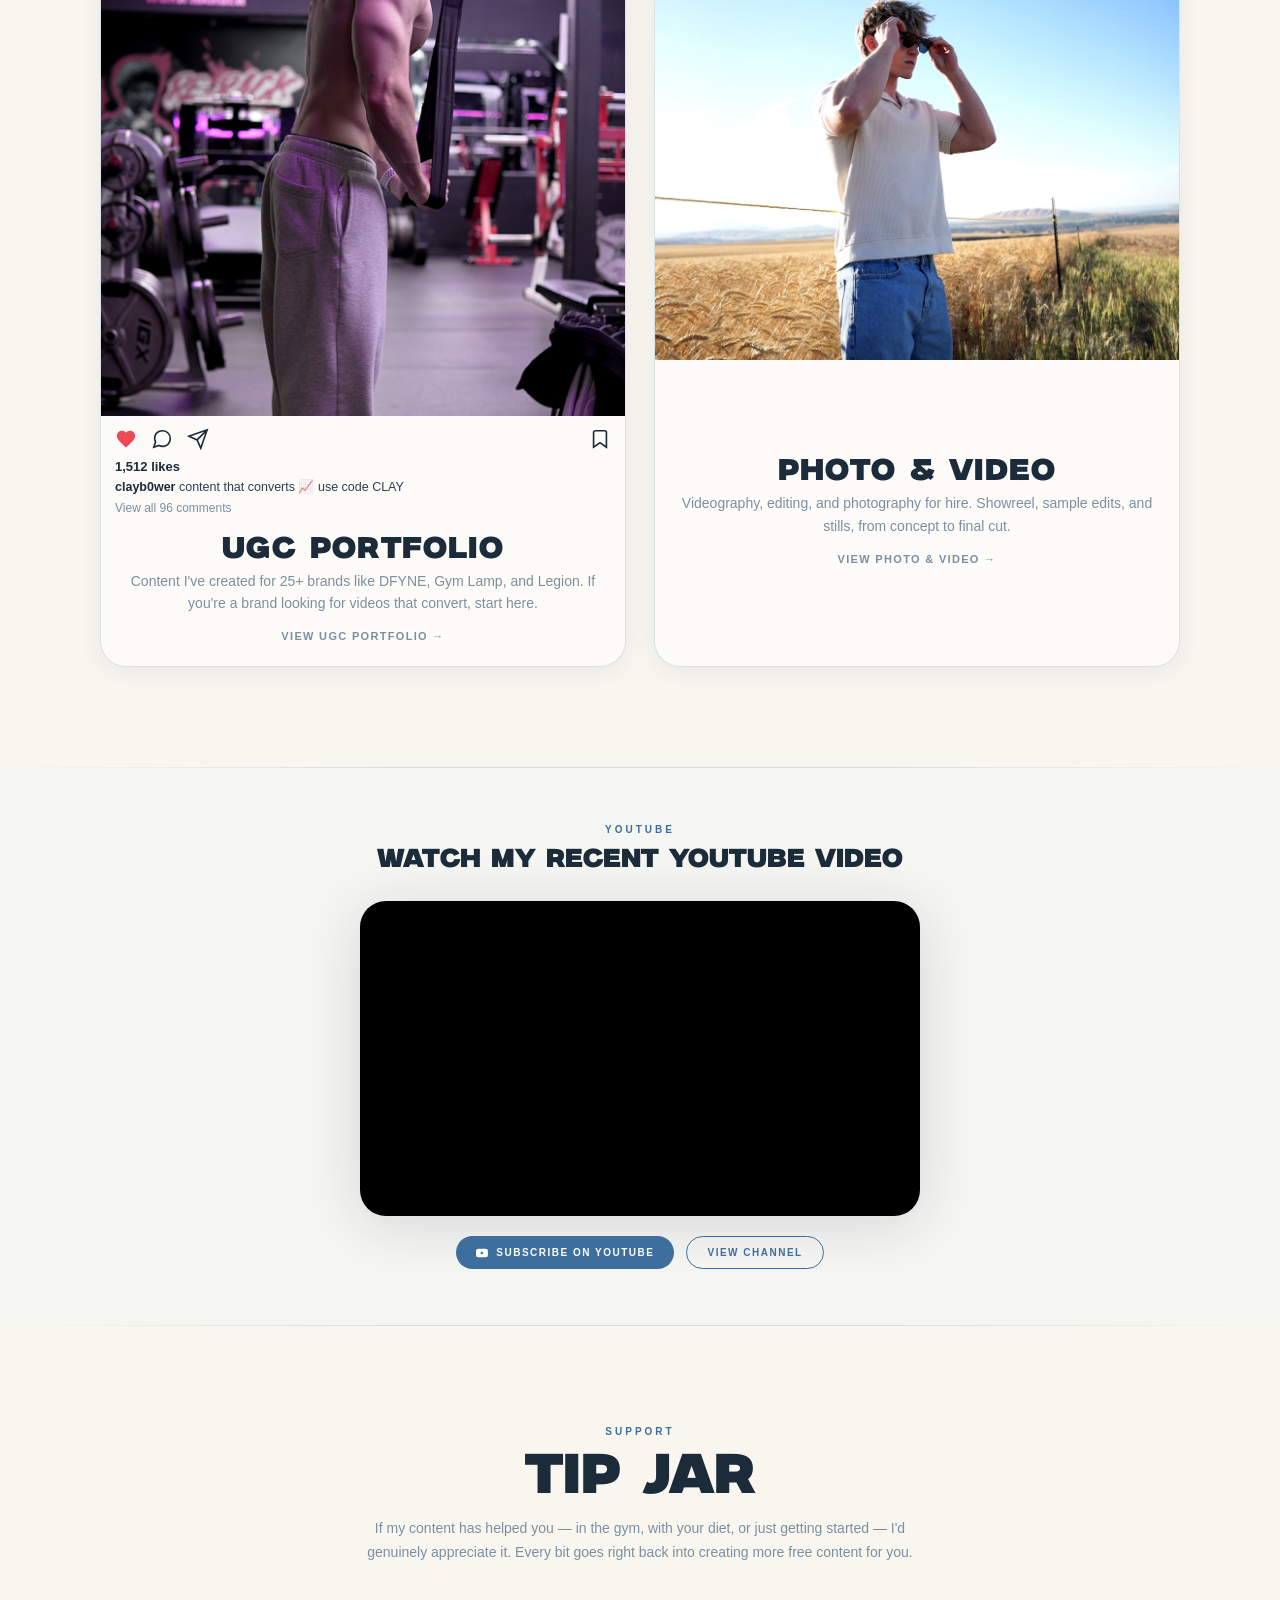
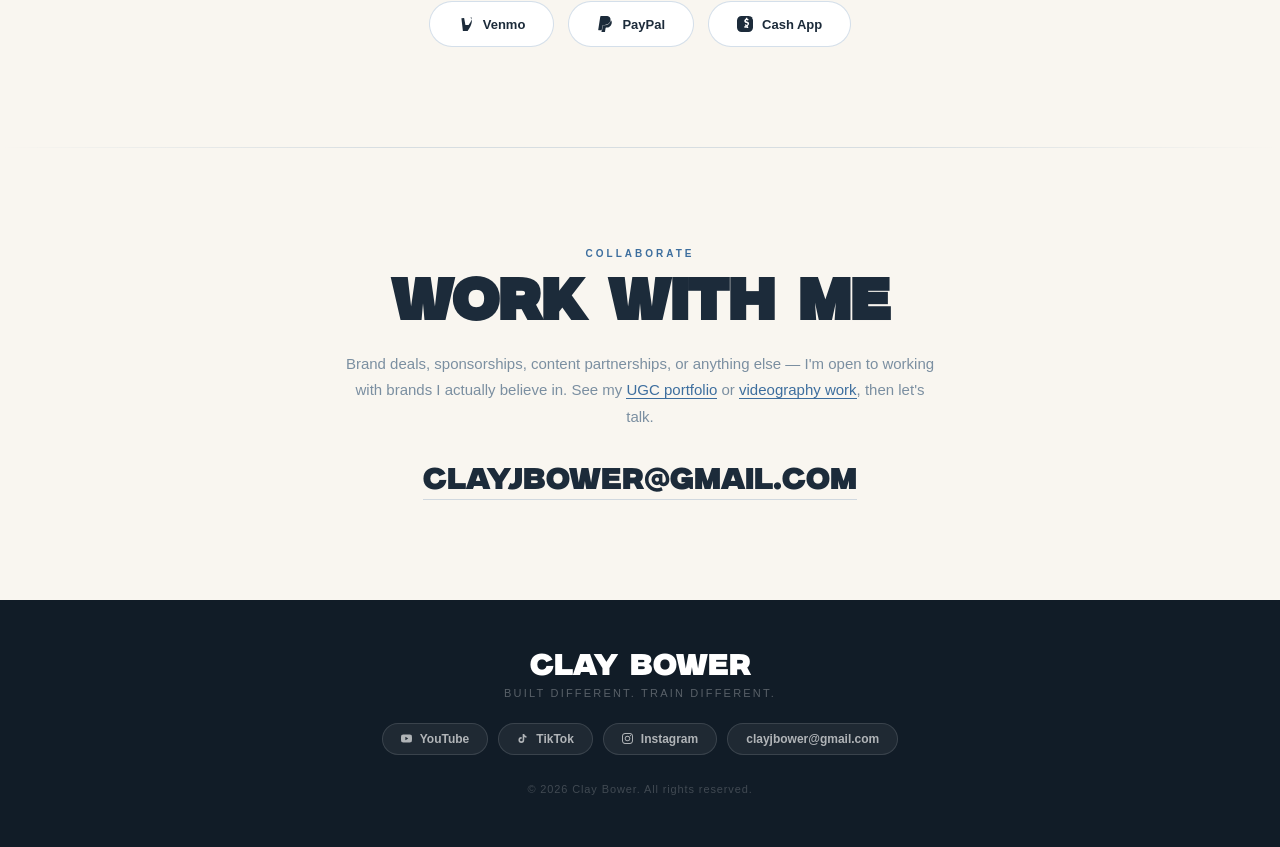
==== commit 31e5466b: "Match Photo & Video card size to the IG-post card Use the same .ig-img 4:5 frame for the wheat photo" ====
--- a/index.html
+++ b/index.html
@@ -352,10 +352,10 @@
     </a>
 
     <a href="work.html" class="code-card" style="display: flex; flex-direction: column;">
-      <div class="code-card-photo" style="flex: 1; overflow: hidden; min-height: 420px;">
-        <img src="images/still-12.jpg" alt="Photography and video editing" style="height: 100%; width: 100%; object-fit: cover; object-position: 50% 30%;" />
-      </div>
-      <div class="code-card-body">
+      <div class="ig-img" style="border-radius: var(--radius-lg) var(--radius-lg) 0 0;">
+        <img src="images/still-12.jpg" alt="Photography and video editing" style="object-position: 50% 30%;" />
+      </div>
+      <div class="code-card-body" style="margin: auto 0;">
         <div class="code-brand" style="font-size: 30px;">Photo &amp; Video</div>
         <p class="code-desc" style="font-size: 14px;">Videography, editing, and photography for hire. Showreel, sample edits, and stills, from concept to final cut.</p>
         <span class="code-shop-link">View Photo &amp; Video →</span>
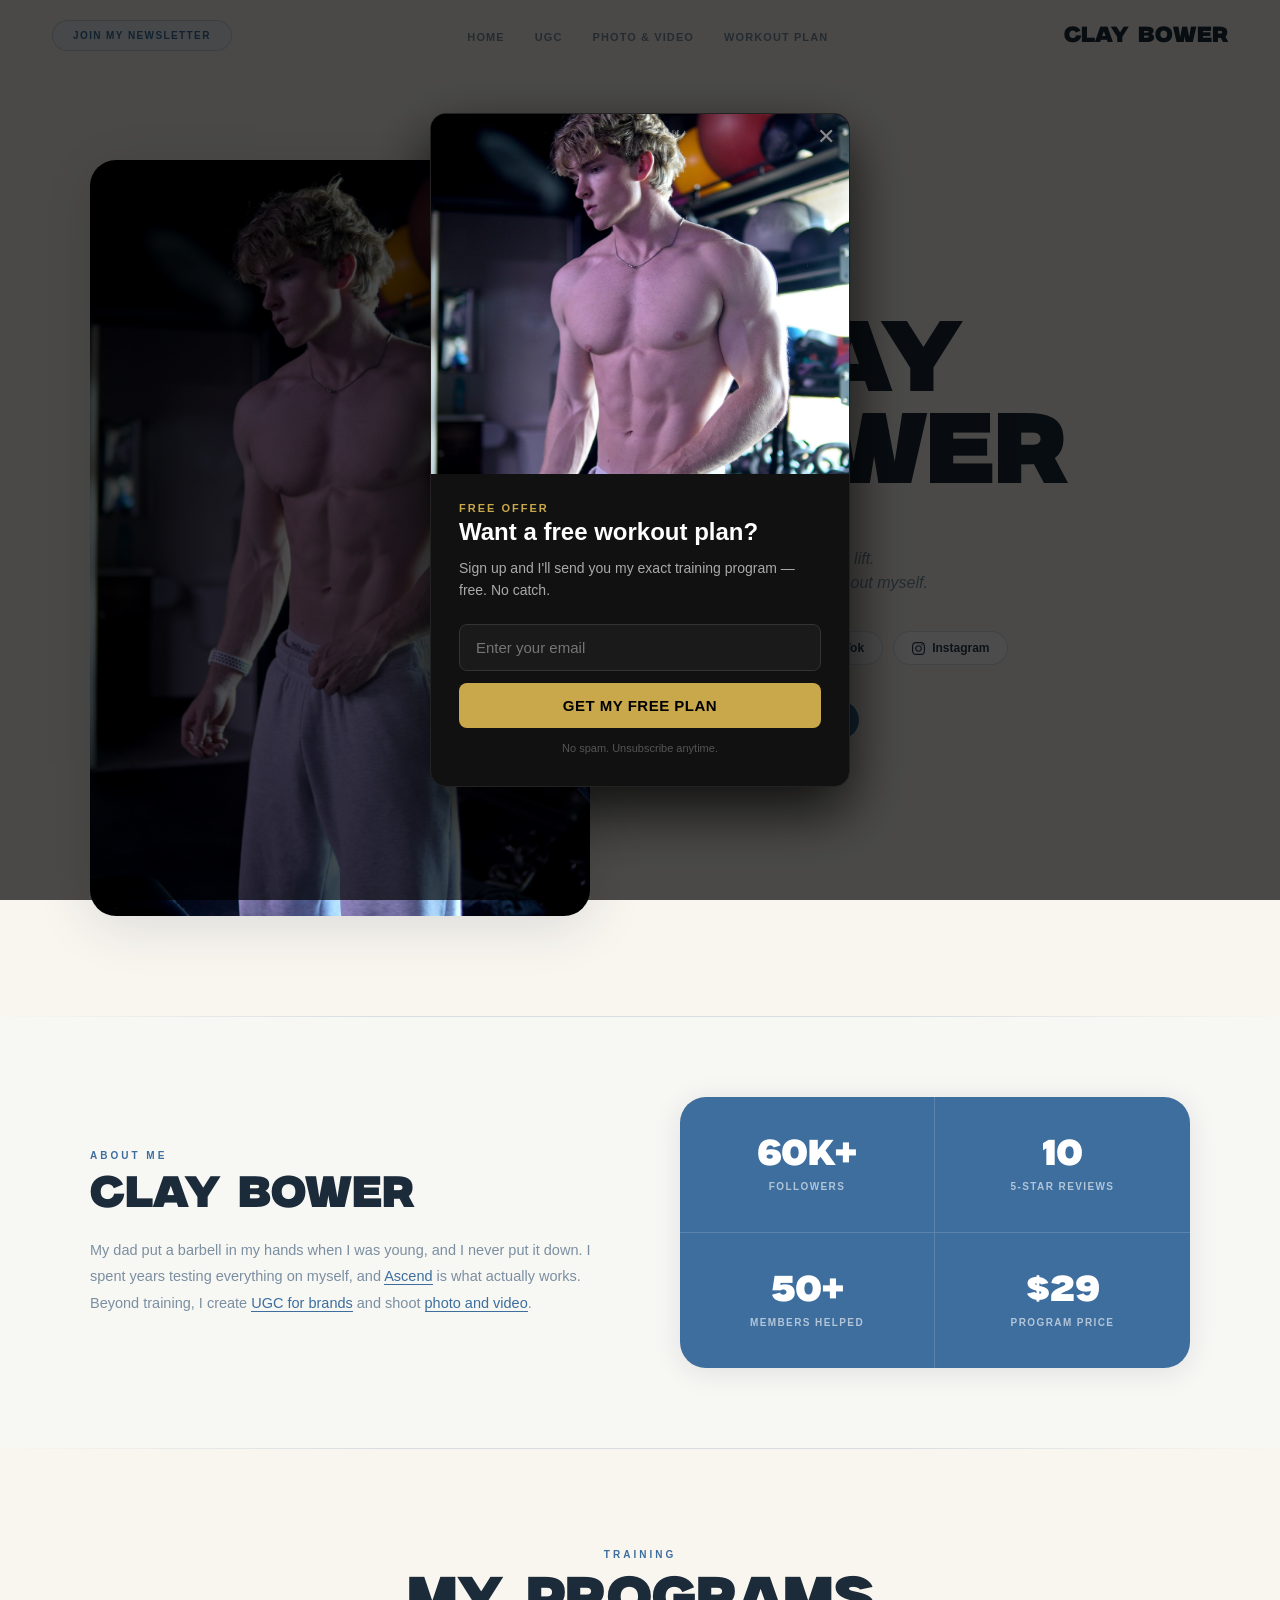
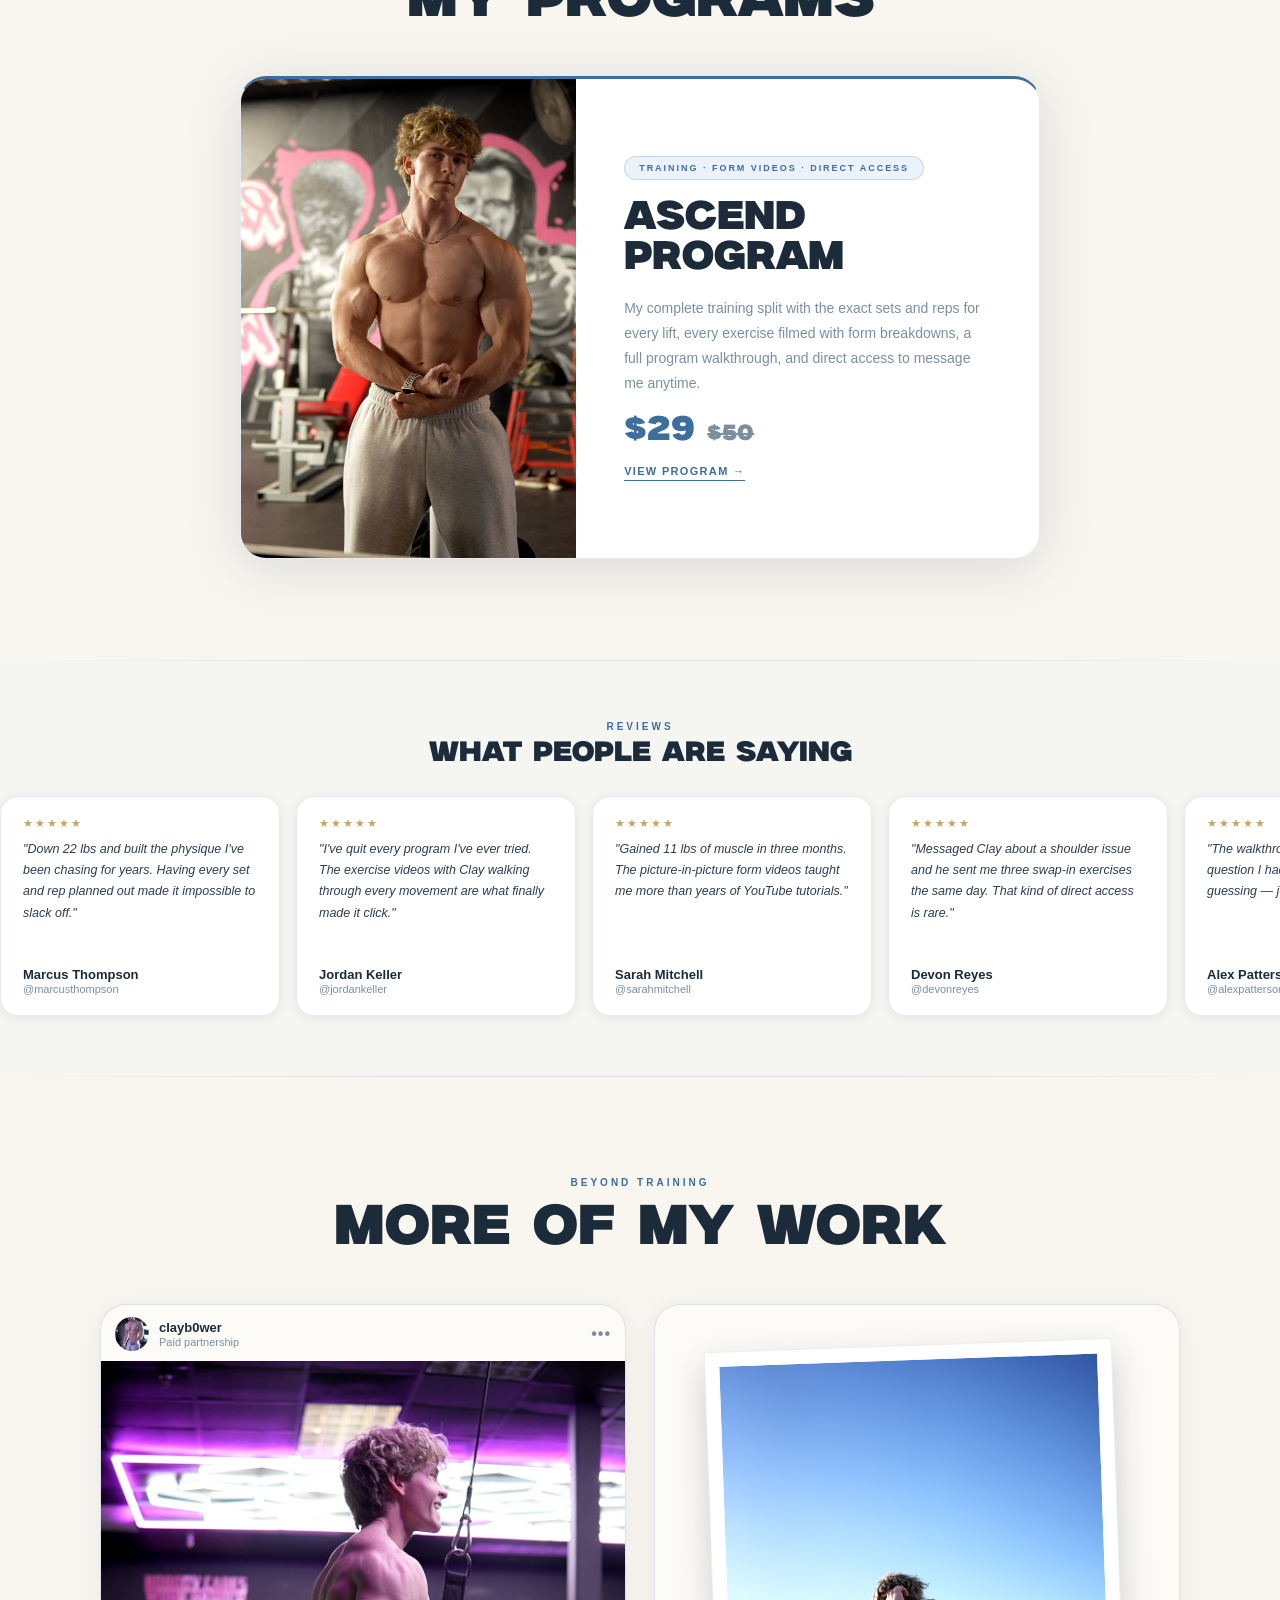
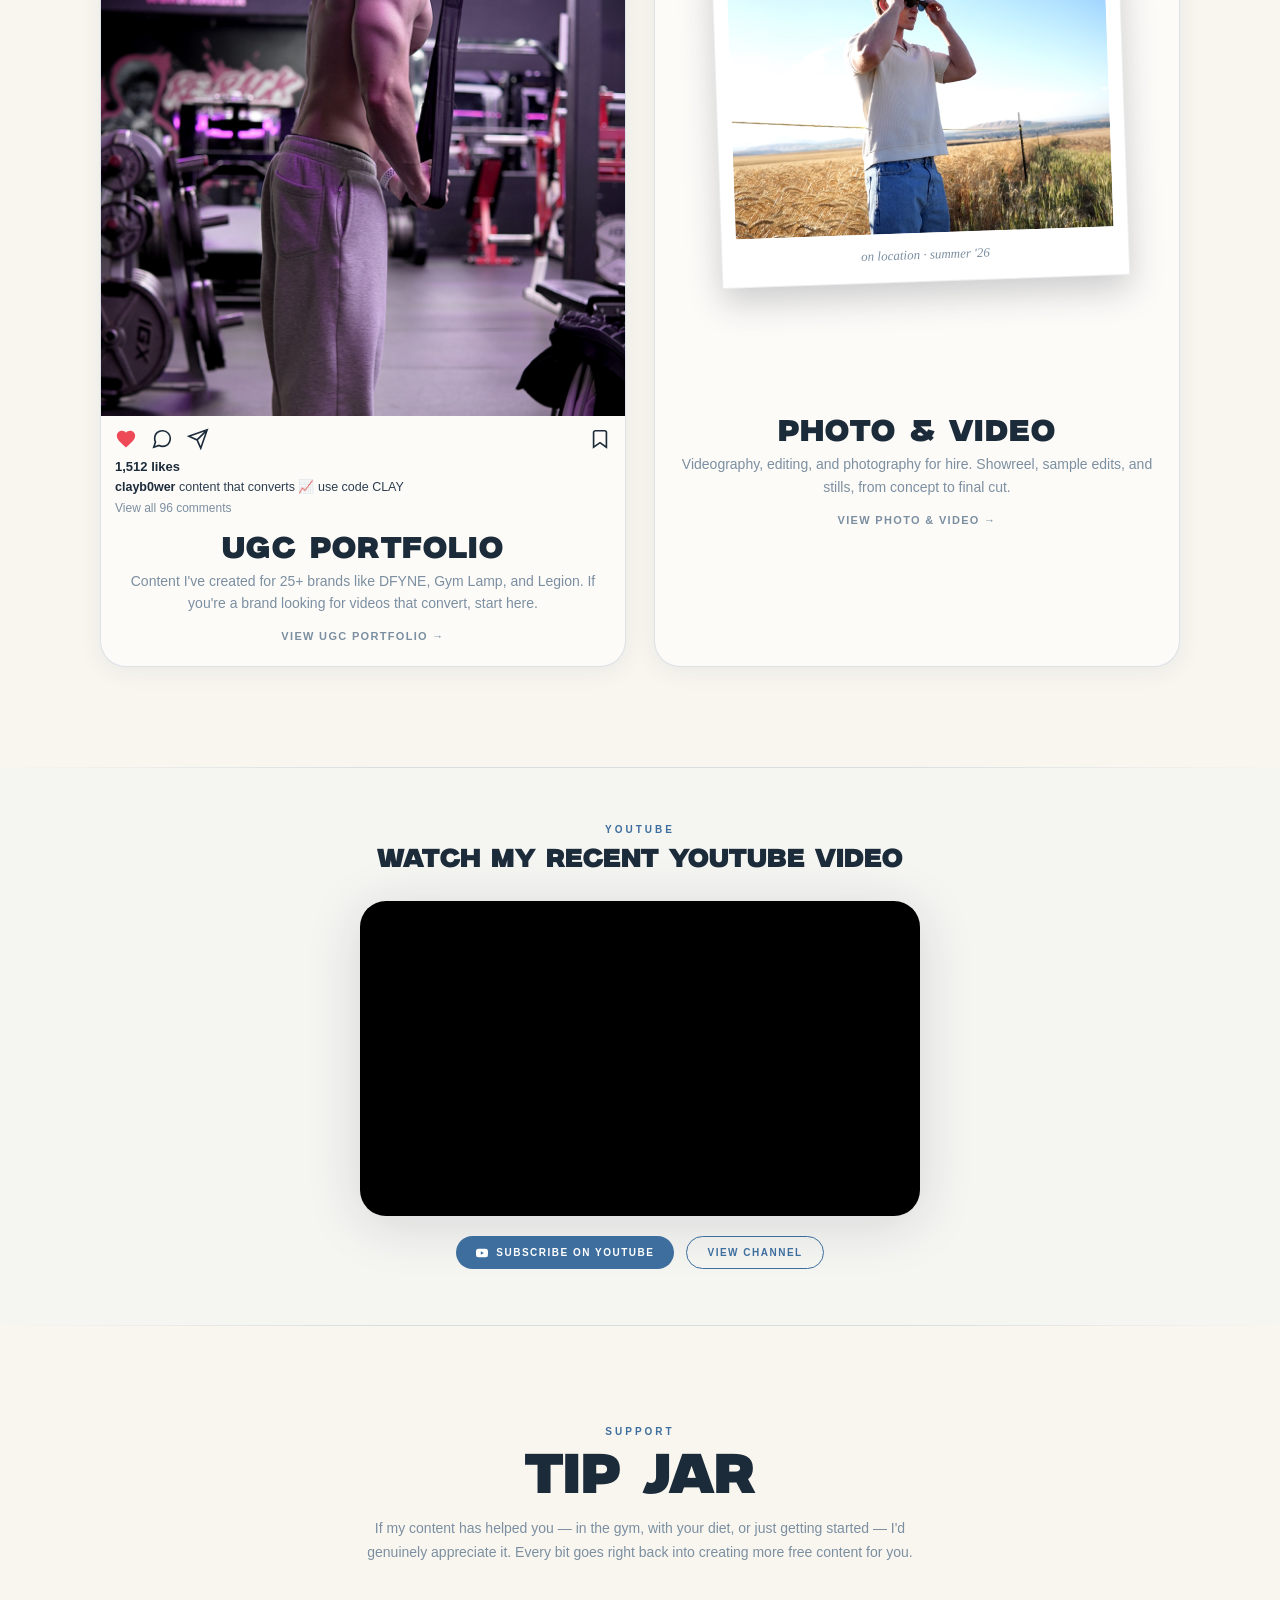
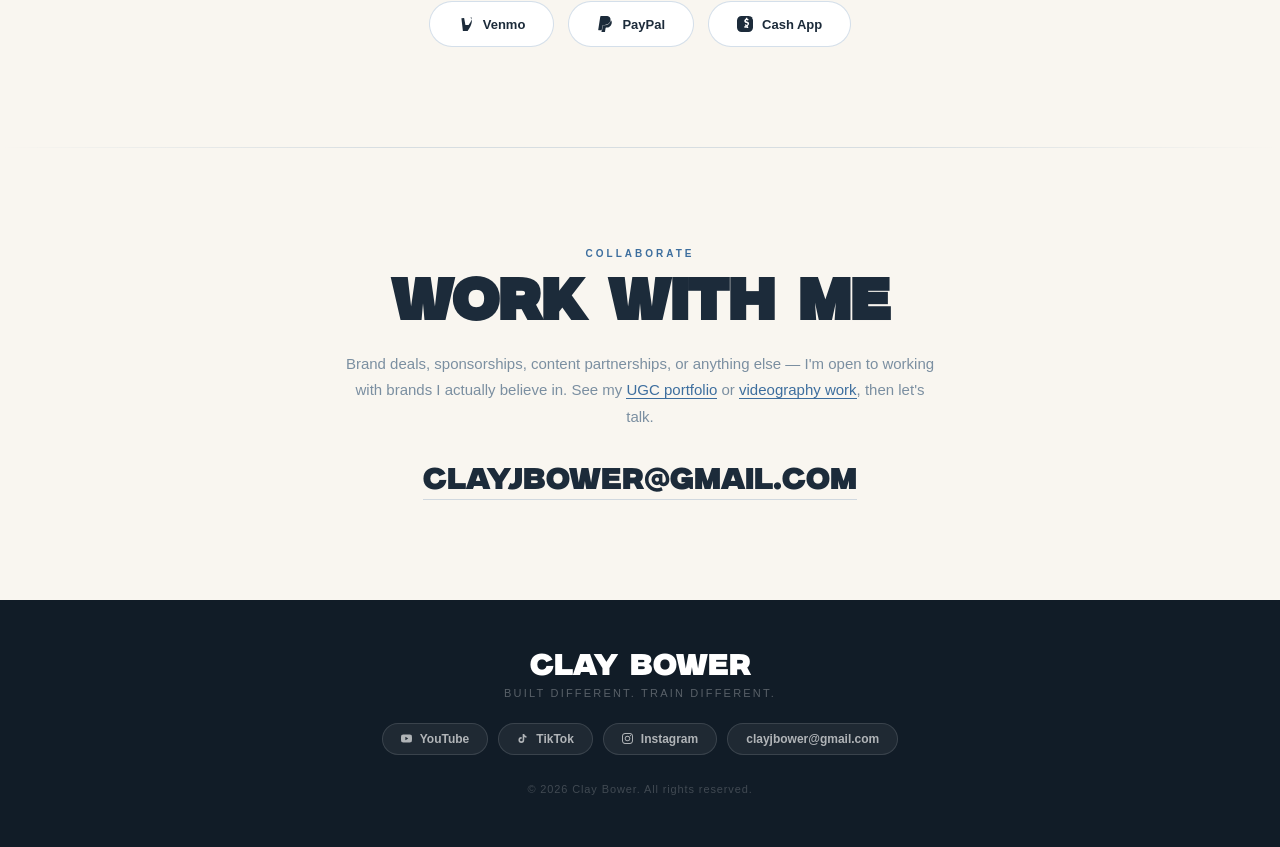
==== commit 891e9d84: "Style Photo & Video card image as a printed photo Wheat-field shot now renders as a white-matted pri" ====
--- a/index.html
+++ b/index.html
@@ -12,7 +12,7 @@
   <meta charset="UTF-8" />
   <meta name="viewport" content="width=device-width, initial-scale=1.0" />
   <title>Clay Bower</title>
-  <link rel="stylesheet" href="css/home.css?v=2" />
+  <link rel="stylesheet" href="css/home.css?v=3" />
   <!-- Umami Analytics — tracks visitors for the Mission Control dashboard -->
   <script defer src="https://cloud.umami.is/script.js" data-website-id="47e87197-86d9-484c-b3bd-1bc6d7f58949"></script>
 </head>
@@ -352,8 +352,13 @@
     </a>
 
     <a href="work.html" class="code-card" style="display: flex; flex-direction: column;">
-      <div class="ig-img" style="border-radius: var(--radius-lg) var(--radius-lg) 0 0;">
-        <img src="images/still-12.jpg" alt="Photography and video editing" style="object-position: 50% 30%;" />
+      <div class="photo-print-wrap">
+        <div class="photo-print">
+          <div class="photo-print-img">
+            <img src="images/still-12.jpg" alt="Photography and video editing" style="object-position: 50% 30%;" />
+          </div>
+          <div class="photo-print-caption">on location · summer '26</div>
+        </div>
       </div>
       <div class="code-card-body" style="margin: auto 0;">
         <div class="code-brand" style="font-size: 30px;">Photo &amp; Video</div>
--- a/css/home.css
+++ b/css/home.css
@@ -1117,3 +1117,30 @@
 .ig-caption { font-size: 12.5px; color: var(--text); padding: 4px 14px 0; text-align: left; line-height: 1.5; }
 .ig-caption strong { color: var(--navy); }
 .ig-comments { font-size: 12px; color: var(--text-muted); padding: 4px 14px 0; text-align: left; }
+
+/* ── Printed-photo look (Photo & Video card on homepage) ── */
+.photo-print-wrap { padding: 30px 30px 0; }
+.photo-print {
+  background: #fff;
+  padding: 14px 14px 18px;
+  border: 1px solid rgba(28,43,58,0.08);
+  box-shadow: 0 14px 34px rgba(28,43,58,0.22);
+  transform: rotate(-2deg);
+  margin: 10px auto 0;
+  max-width: 88%;
+  transition: transform 0.3s ease, box-shadow 0.3s ease;
+}
+.code-card:hover .photo-print {
+  transform: rotate(0deg) scale(1.02);
+  box-shadow: 0 20px 44px rgba(28,43,58,0.28);
+}
+.photo-print-img { aspect-ratio: 4 / 5; overflow: hidden; }
+.photo-print-img img { width: 100%; height: 100%; object-fit: cover; }
+.photo-print-caption {
+  font-family: Georgia, serif;
+  font-style: italic;
+  font-size: 13px;
+  color: var(--text-muted);
+  margin-top: 14px;
+  text-align: center;
+}
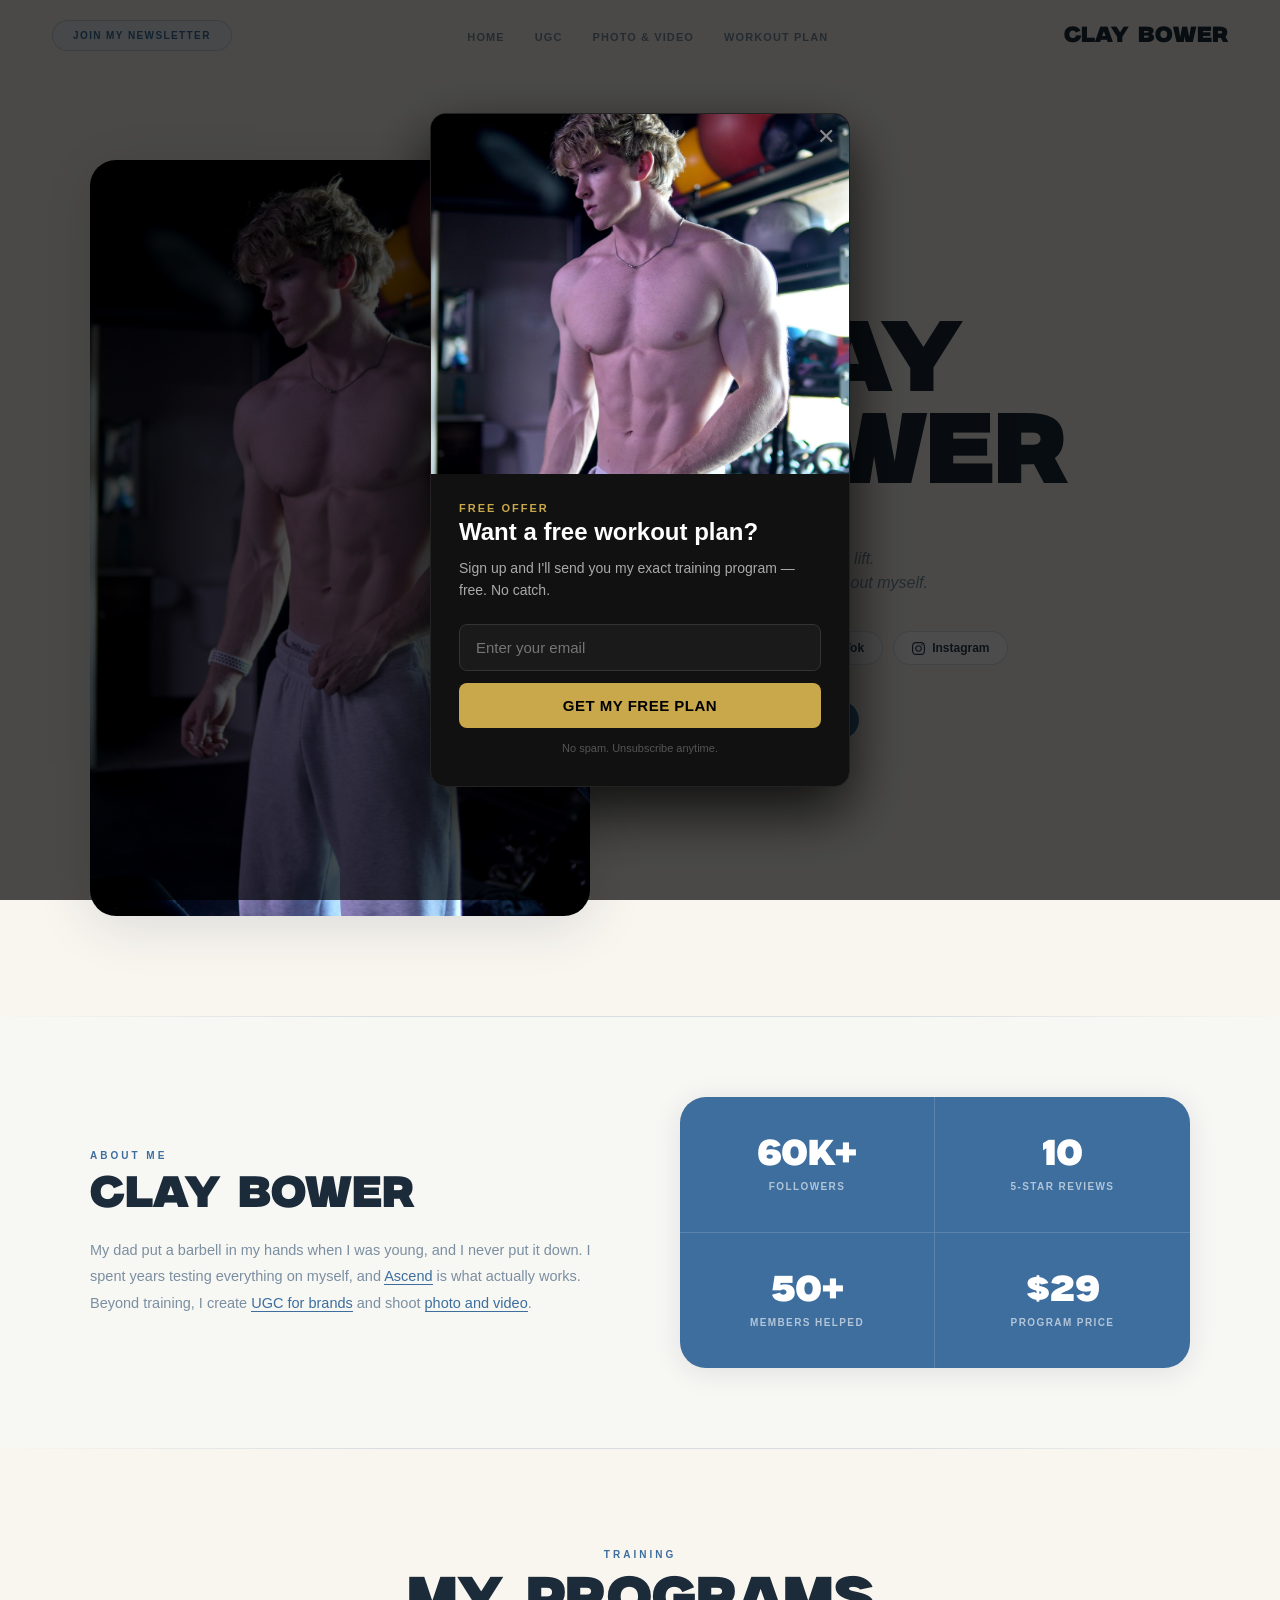
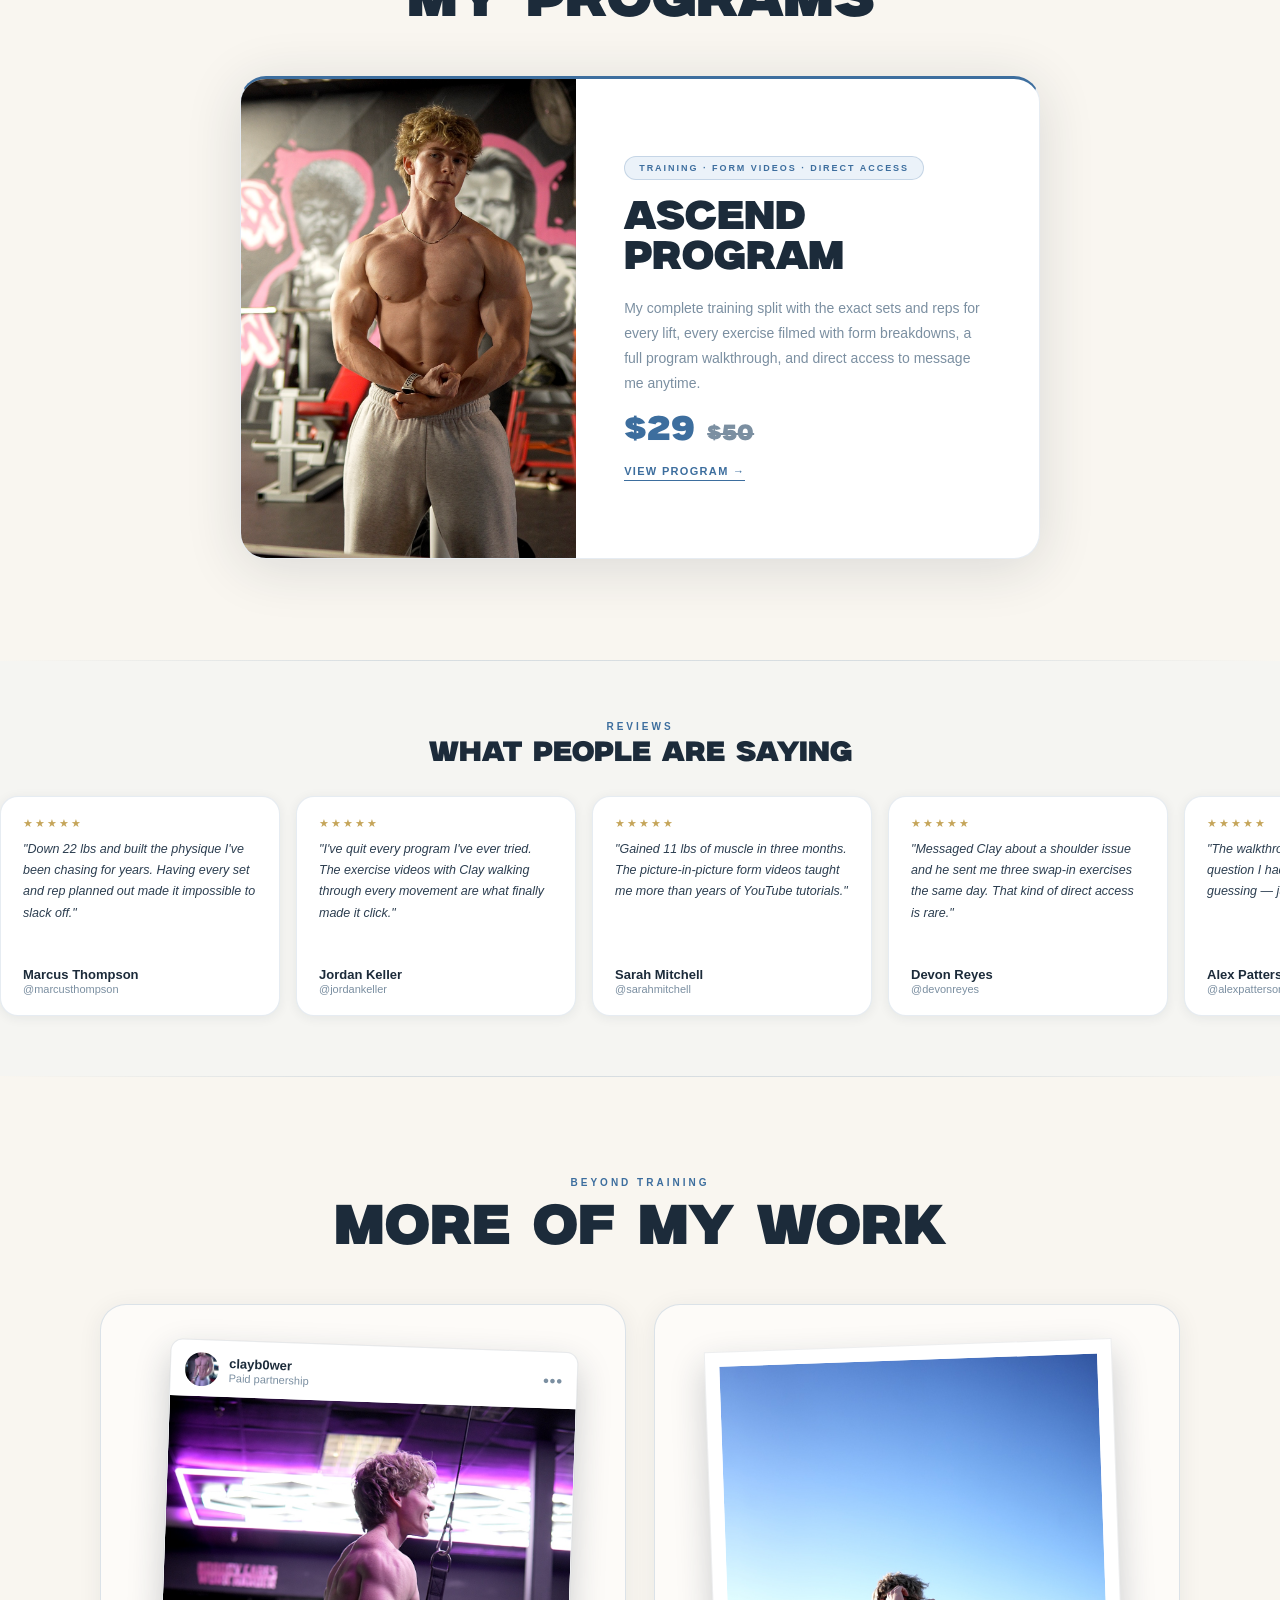
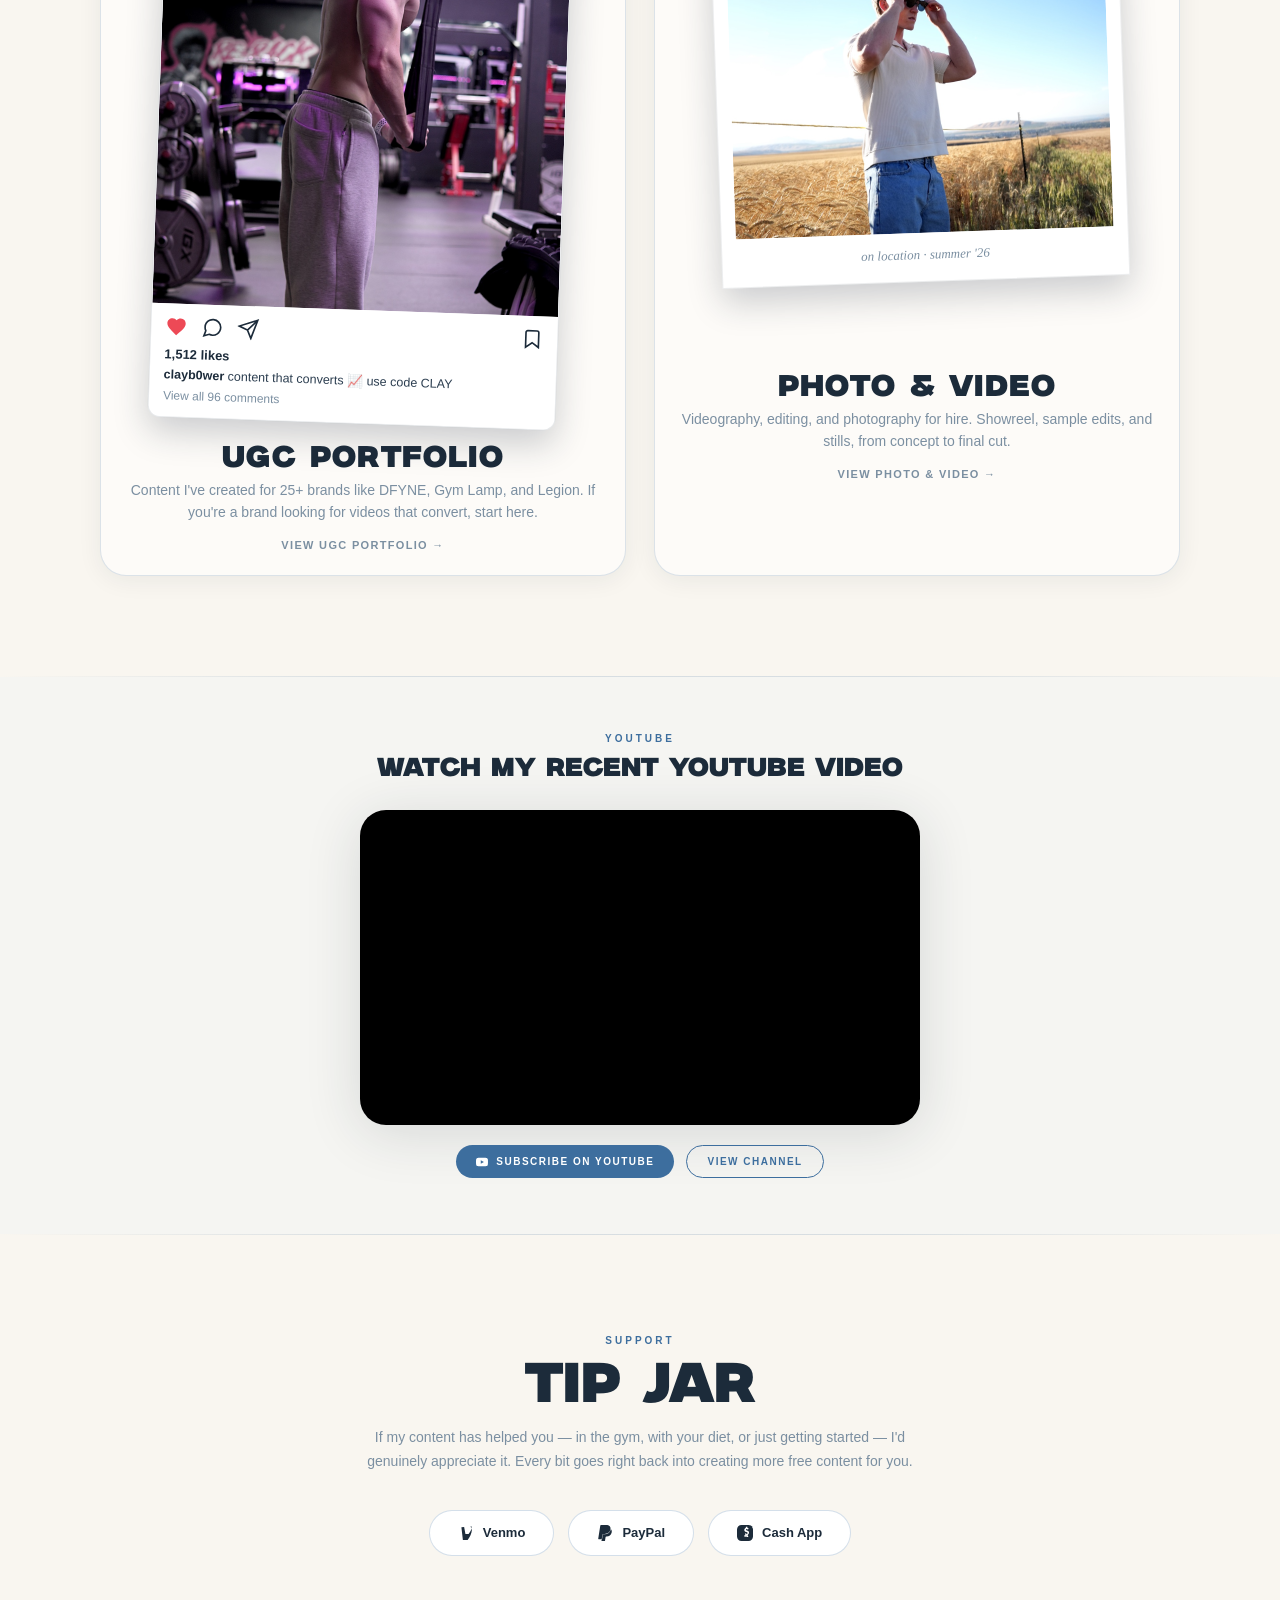
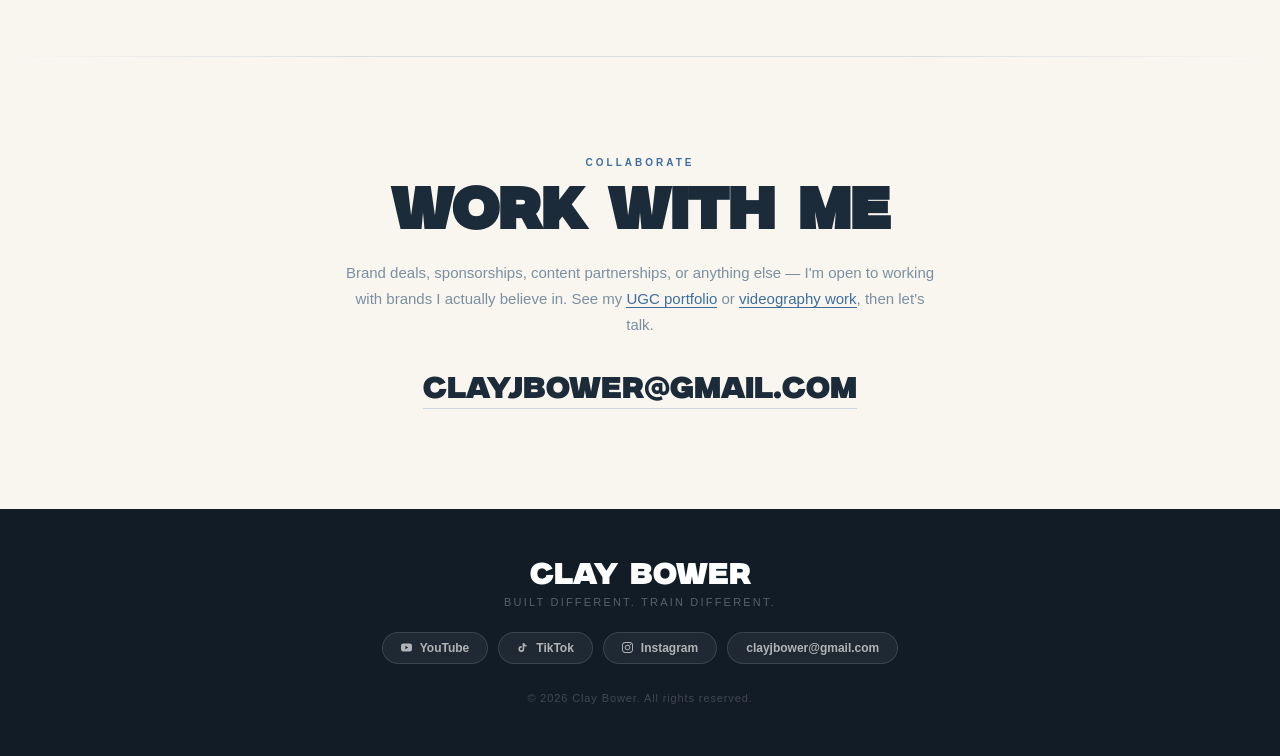
==== commit 3781afe3: "Contain the fake IG post as a mini card inside the UGC card Wrap the IG chrome in a .ig-post box: wh" ====
--- a/index.html
+++ b/index.html
@@ -12,7 +12,7 @@
   <meta charset="UTF-8" />
   <meta name="viewport" content="width=device-width, initial-scale=1.0" />
   <title>Clay Bower</title>
-  <link rel="stylesheet" href="css/home.css?v=3" />
+  <link rel="stylesheet" href="css/home.css?v=4" />
   <!-- Umami Analytics — tracks visitors for the Mission Control dashboard -->
   <script defer src="https://cloud.umami.is/script.js" data-website-id="47e87197-86d9-484c-b3bd-1bc6d7f58949"></script>
 </head>
@@ -323,7 +323,9 @@
 
   <div class="codes-grid" style="max-width: 1080px; gap: 28px; align-items: stretch;">
     <a href="ugc.html" class="code-card" style="display: flex; flex-direction: column;">
-      <!-- Fake Instagram post -->
+      <!-- Fake Instagram post (contained mini card) -->
+      <div class="ig-post-wrap">
+      <div class="ig-post">
       <div class="ig-head">
         <img class="ig-avatar" src="images/clay-portrait.jpeg" alt="Clay Bower" />
         <div>
@@ -344,7 +346,9 @@
       <div class="ig-likes">1,512 likes</div>
       <div class="ig-caption"><strong>clayb0wer</strong> content that converts 📈 use code CLAY</div>
       <div class="ig-comments">View all 96 comments</div>
-      <div class="code-card-body">
+      </div>
+      </div>
+      <div class="code-card-body" style="margin: auto 0;">
         <div class="code-brand" style="font-size: 30px;">UGC Portfolio</div>
         <p class="code-desc" style="font-size: 14px;">Content I've created for 25+ brands like DFYNE, Gym Lamp, and Legion. If you're a brand looking for videos that convert, start here.</p>
         <span class="code-shop-link">View UGC Portfolio →</span>
--- a/css/home.css
+++ b/css/home.css
@@ -1144,3 +1144,22 @@
   margin-top: 14px;
   text-align: center;
 }
+
+/* ── Contained mini IG post (UGC card on homepage) ── */
+.ig-post-wrap { padding: 30px 30px 0; }
+.ig-post {
+  background: #fff;
+  border: 1px solid rgba(28,43,58,0.1);
+  border-radius: 12px;
+  box-shadow: 0 14px 34px rgba(28,43,58,0.22);
+  transform: rotate(2deg);
+  margin: 10px auto 0;
+  max-width: 88%;
+  overflow: hidden;
+  padding-bottom: 14px;
+  transition: transform 0.3s ease, box-shadow 0.3s ease;
+}
+.code-card:hover .ig-post {
+  transform: rotate(0deg) scale(1.02);
+  box-shadow: 0 20px 44px rgba(28,43,58,0.28);
+}
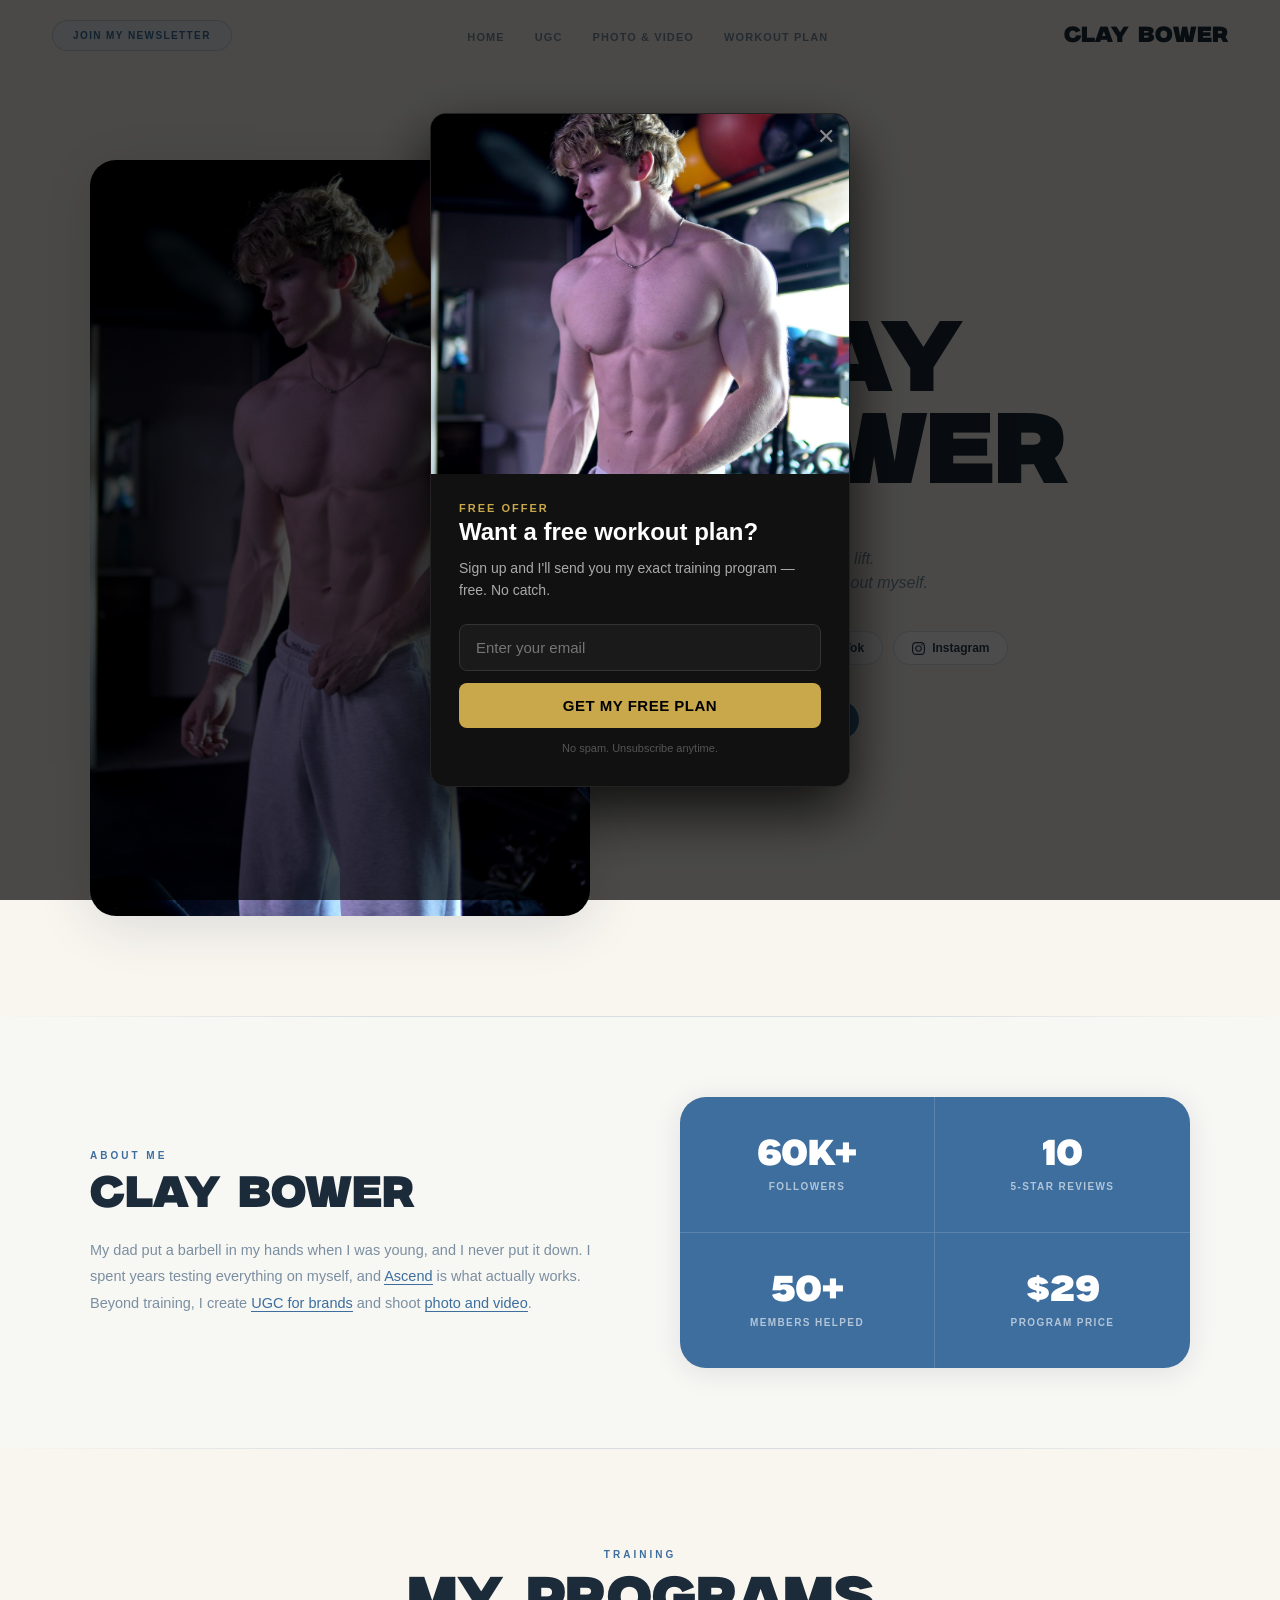
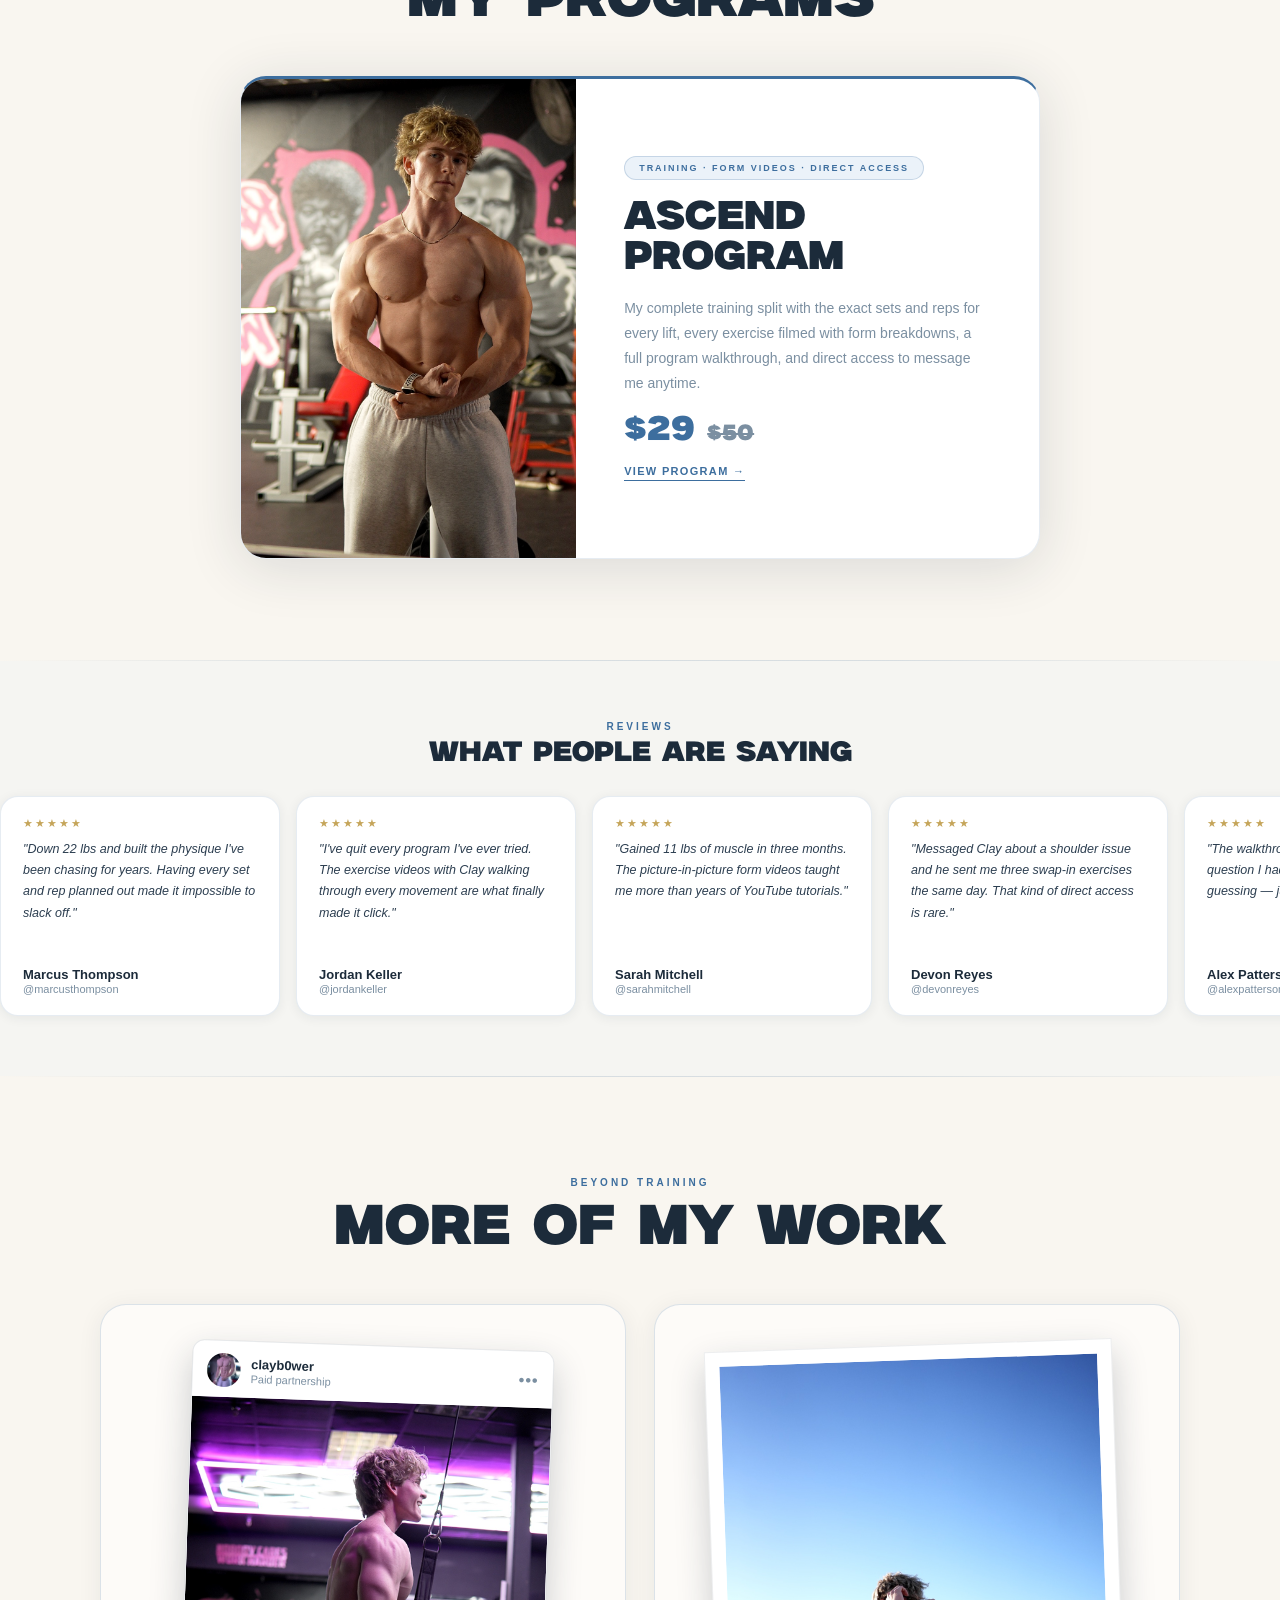
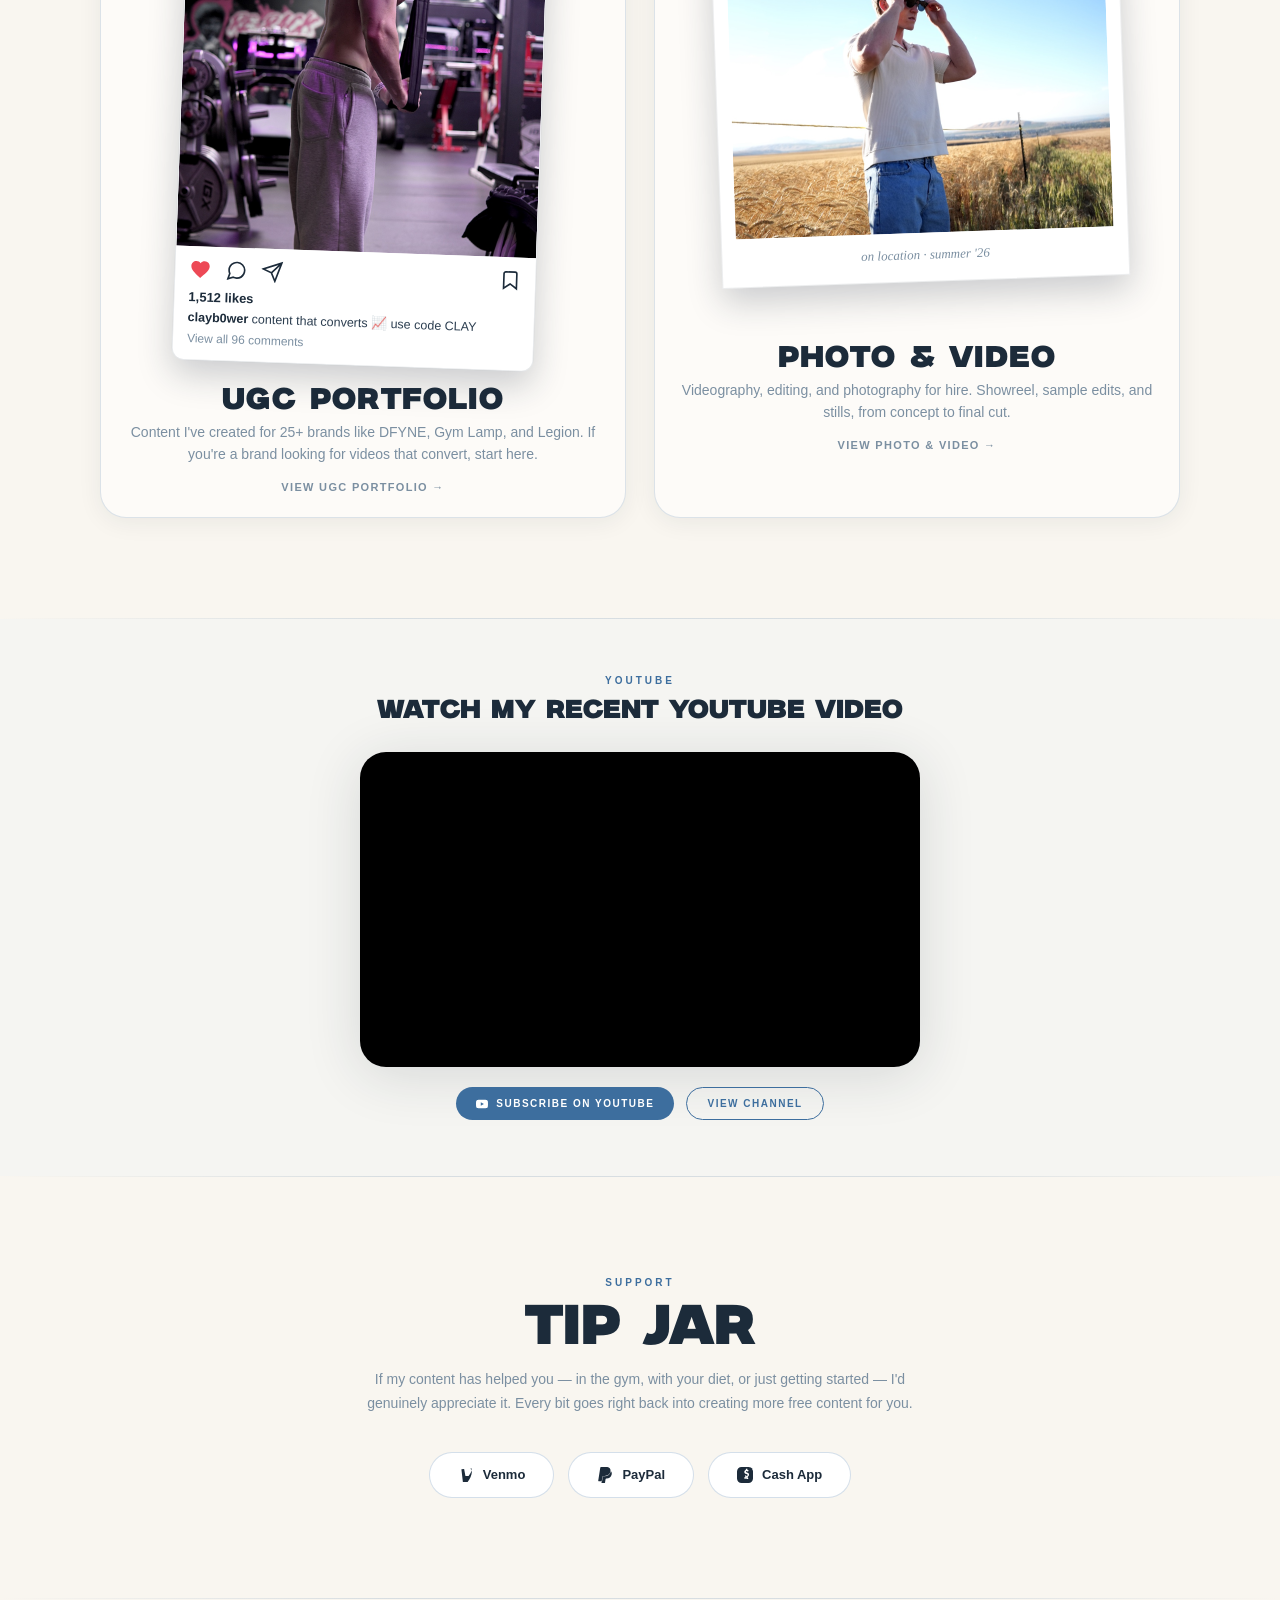
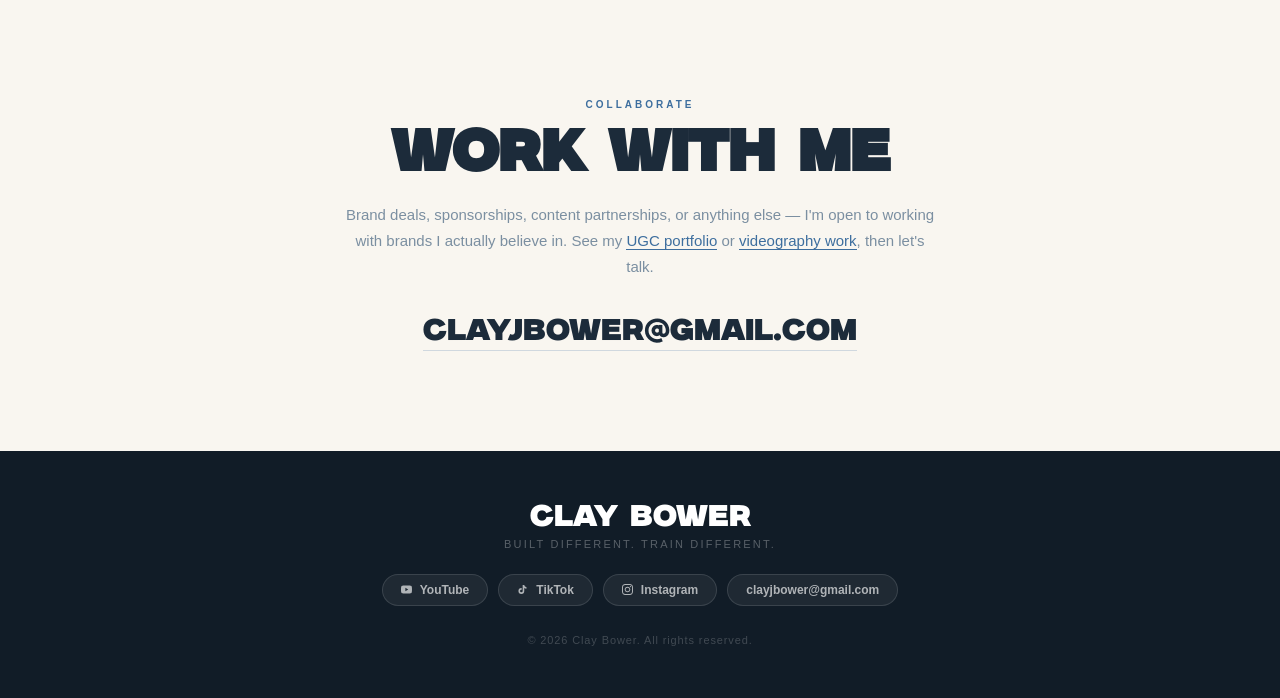
==== commit 8f2e596c: "Shrink the mini IG post slightly (88% -> 78% width) Better proportion against the photo print on the" ====
--- a/index.html
+++ b/index.html
@@ -12,7 +12,7 @@
   <meta charset="UTF-8" />
   <meta name="viewport" content="width=device-width, initial-scale=1.0" />
   <title>Clay Bower</title>
-  <link rel="stylesheet" href="css/home.css?v=4" />
+  <link rel="stylesheet" href="css/home.css?v=5" />
   <!-- Umami Analytics — tracks visitors for the Mission Control dashboard -->
   <script defer src="https://cloud.umami.is/script.js" data-website-id="47e87197-86d9-484c-b3bd-1bc6d7f58949"></script>
 </head>
--- a/css/home.css
+++ b/css/home.css
@@ -1154,7 +1154,7 @@
   box-shadow: 0 14px 34px rgba(28,43,58,0.22);
   transform: rotate(2deg);
   margin: 10px auto 0;
-  max-width: 88%;
+  max-width: 78%;
   overflow: hidden;
   padding-bottom: 14px;
   transition: transform 0.3s ease, box-shadow 0.3s ease;
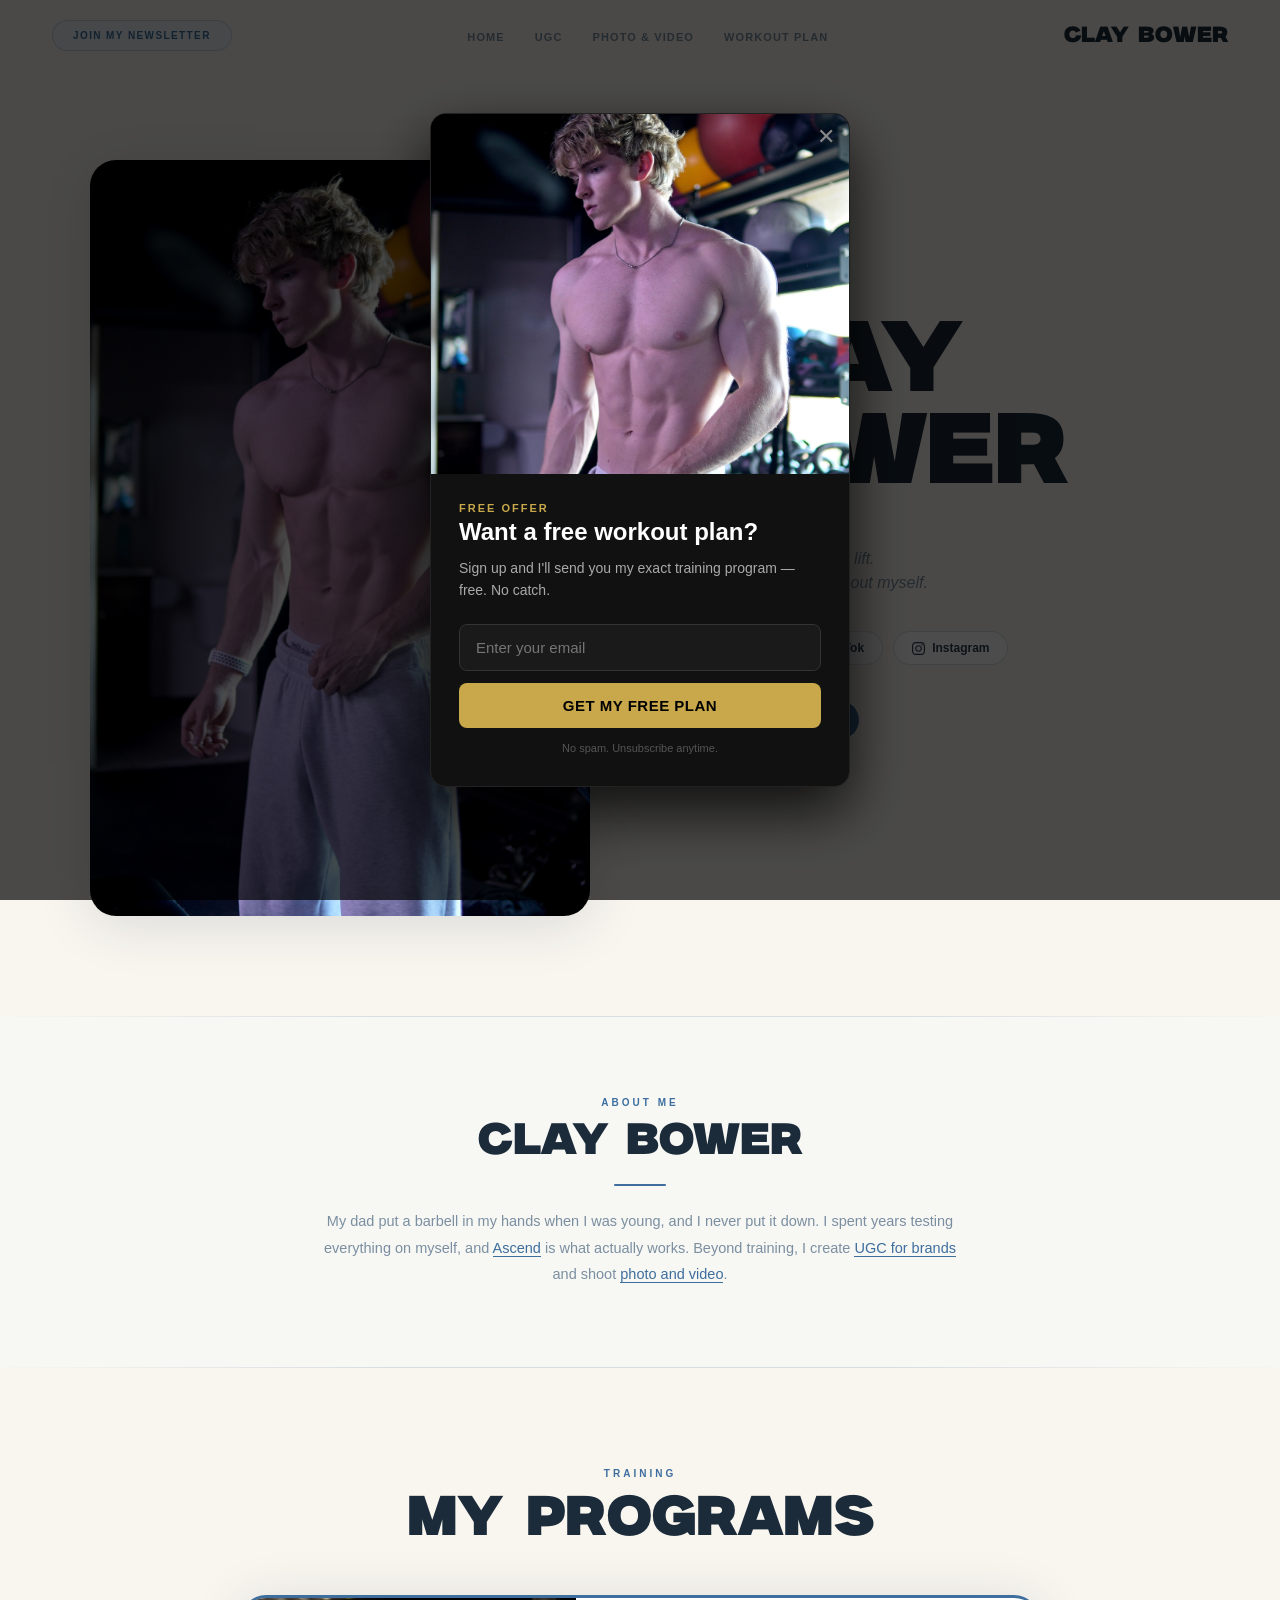
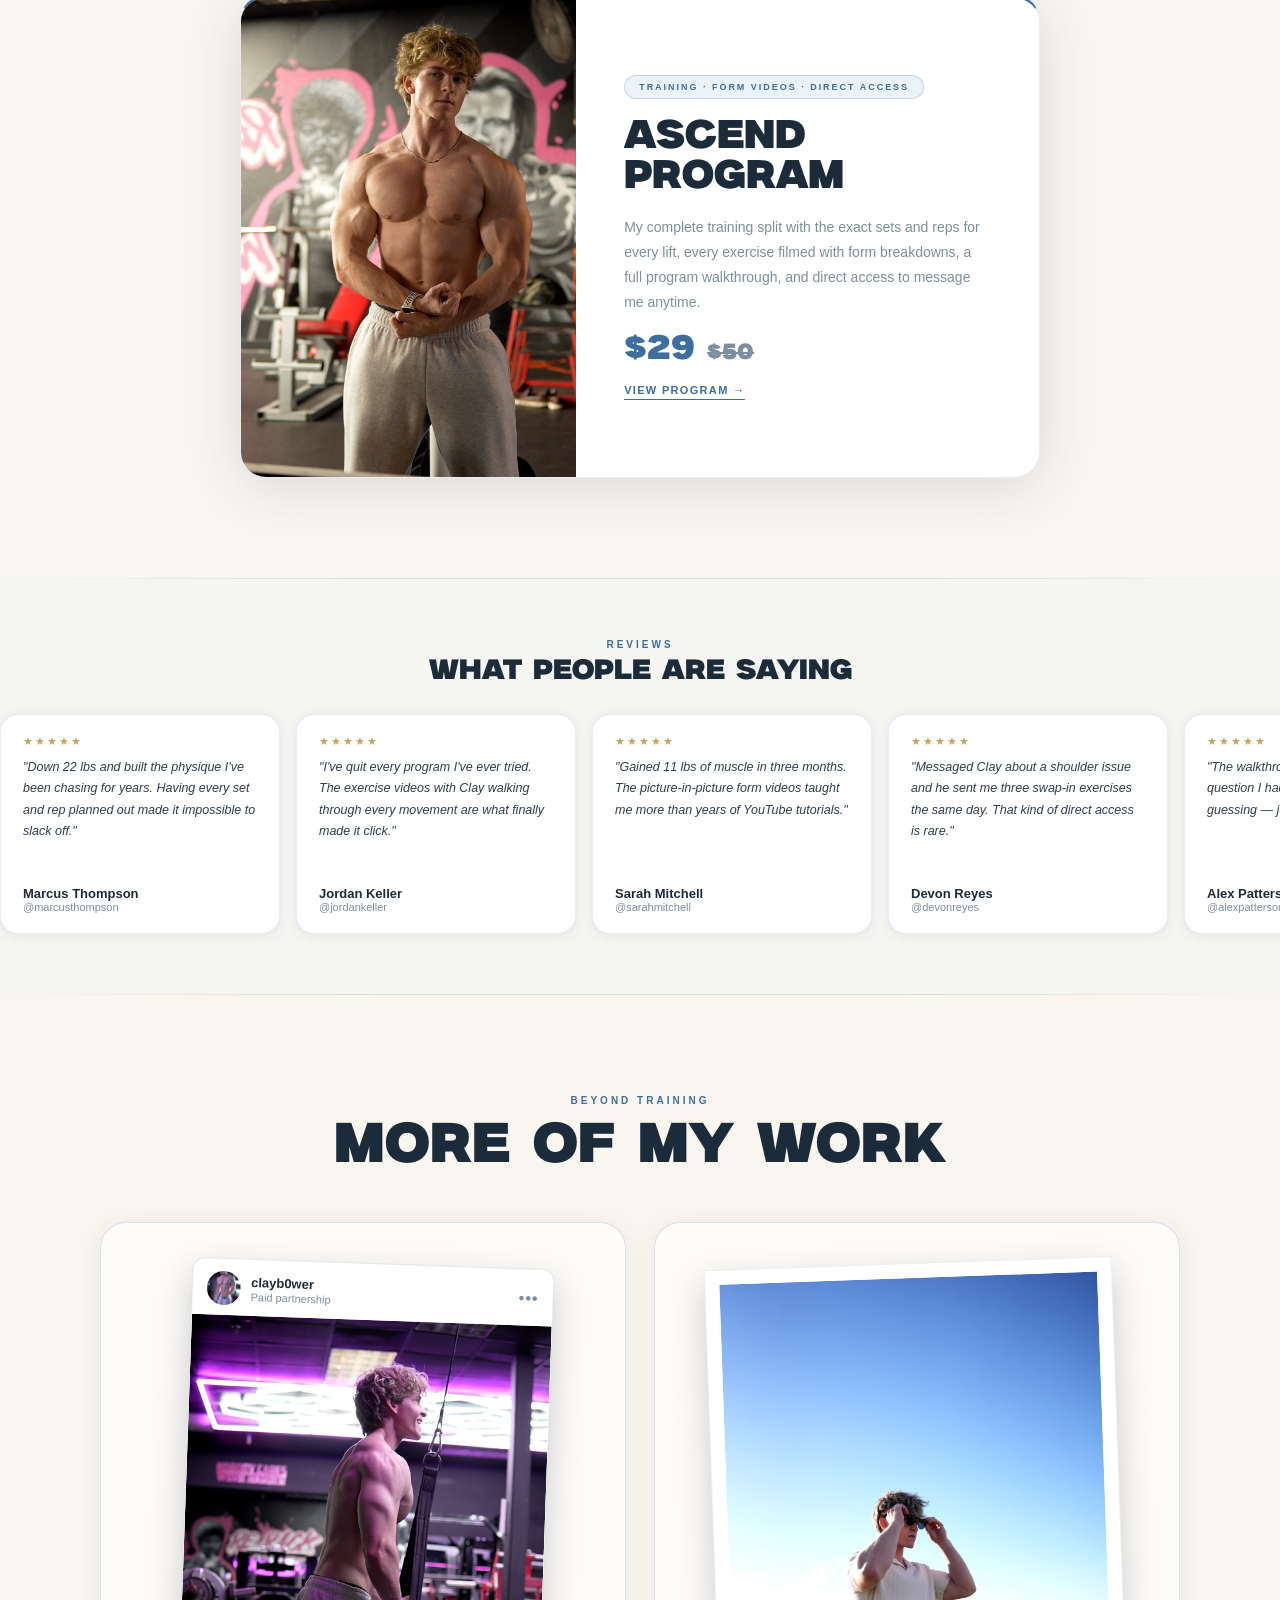
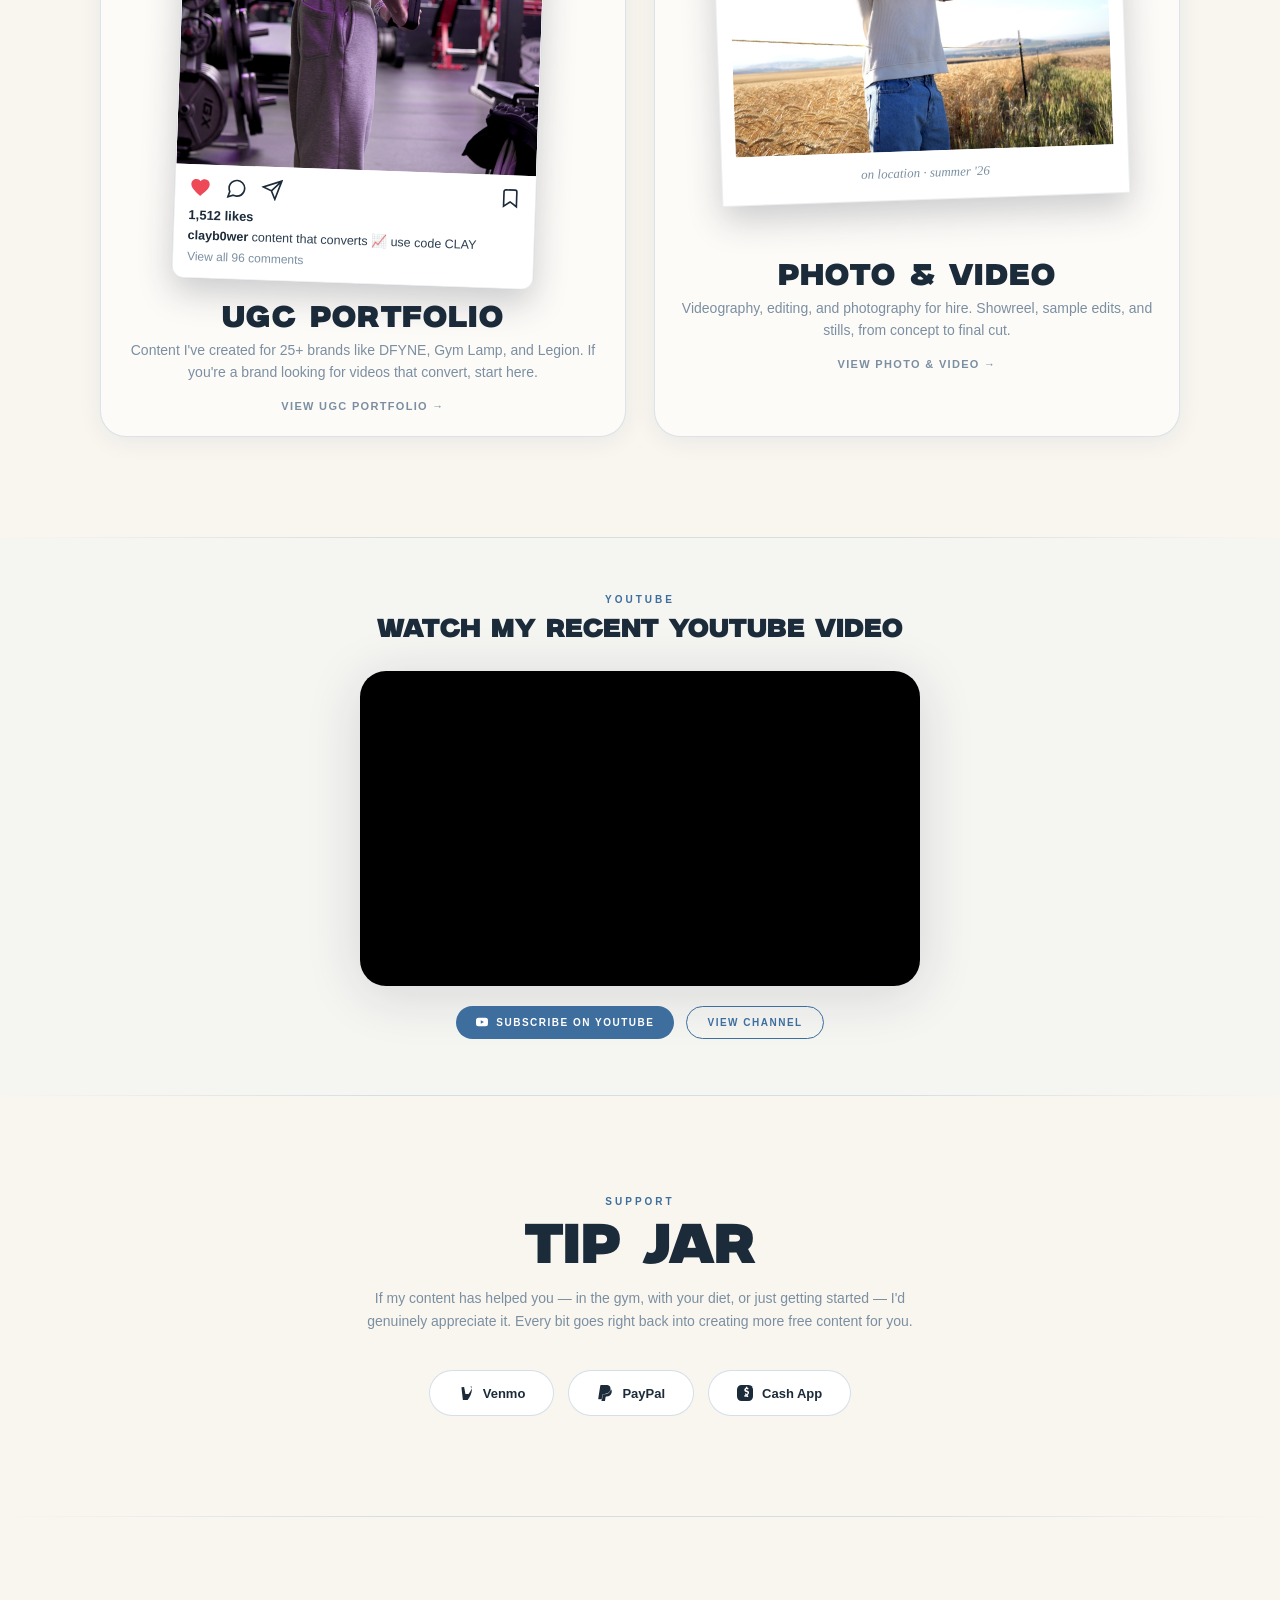
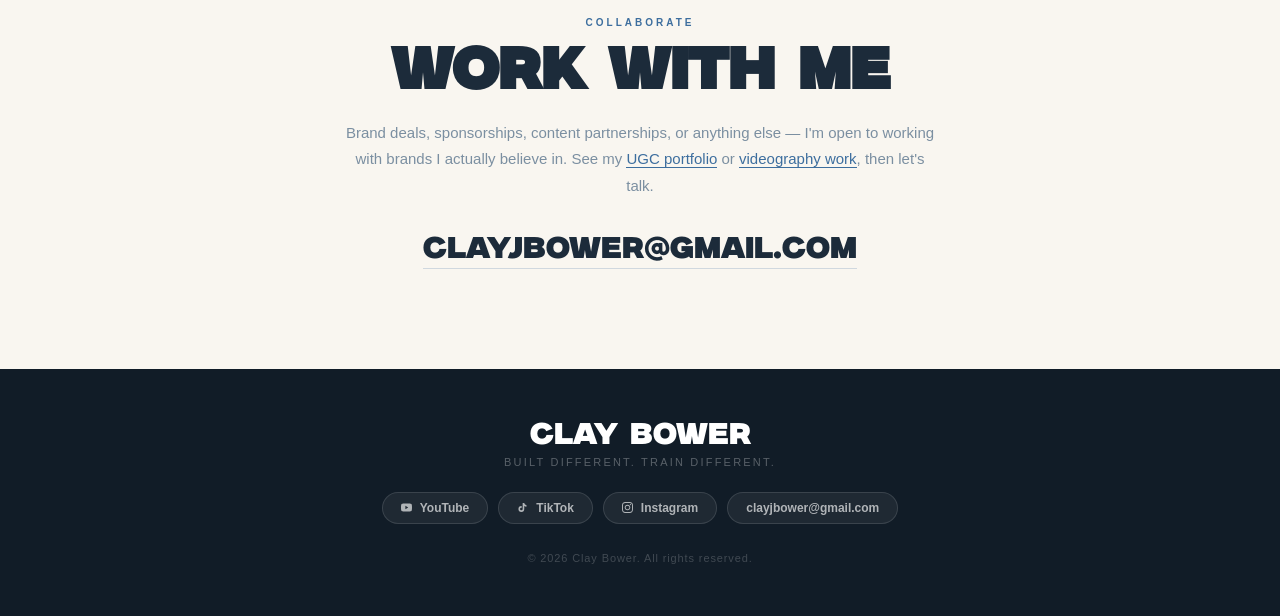
==== commit d97e509e: "Remove About stats card; add divider lines to About and page heroes - About section: drop the blue 2" ====
--- a/index.html
+++ b/index.html
@@ -84,33 +84,14 @@
 <!-- ══ ABOUT ══ -->
 <hr class="section-divider" />
 <section id="about">
-  <div class="about-inner">
-    <!-- Left: text -->
+  <div class="about-inner" style="grid-template-columns: 1fr; max-width: 640px; text-align: center;">
     <div>
       <p class="eyebrow">About Me</p>
       <h2 class="section-title">Clay Bower</h2>
+      <div class="hero-divider" style="margin: 20px auto 22px;"></div>
       <p class="about-body">
         My dad put a barbell in my hands when I was young, and I never put it down. I spent years testing everything on myself, and <a href="ascend.html" style="color:var(--blue);border-bottom:1px solid var(--blue);">Ascend</a> is what actually works. Beyond training, I create <a href="ugc.html" style="color:var(--blue);border-bottom:1px solid var(--blue);">UGC for brands</a> and shoot <a href="work.html" style="color:var(--blue);border-bottom:1px solid var(--blue);">photo and video</a>.
       </p>
-    </div>
-    <!-- Right: stats card -->
-    <div class="stats-card-2x2">
-      <div class="stat-item">
-        <div class="stat-num">60K+</div>
-        <div class="stat-label">Followers</div>
-      </div>
-      <div class="stat-item">
-        <div class="stat-num">10</div>
-        <div class="stat-label">5-Star Reviews</div>
-      </div>
-      <div class="stat-item">
-        <div class="stat-num">50+</div>
-        <div class="stat-label">Members Helped</div>
-      </div>
-      <div class="stat-item">
-        <div class="stat-num">$29</div>
-        <div class="stat-label">Program Price</div>
-      </div>
     </div>
   </div>
 </section>
